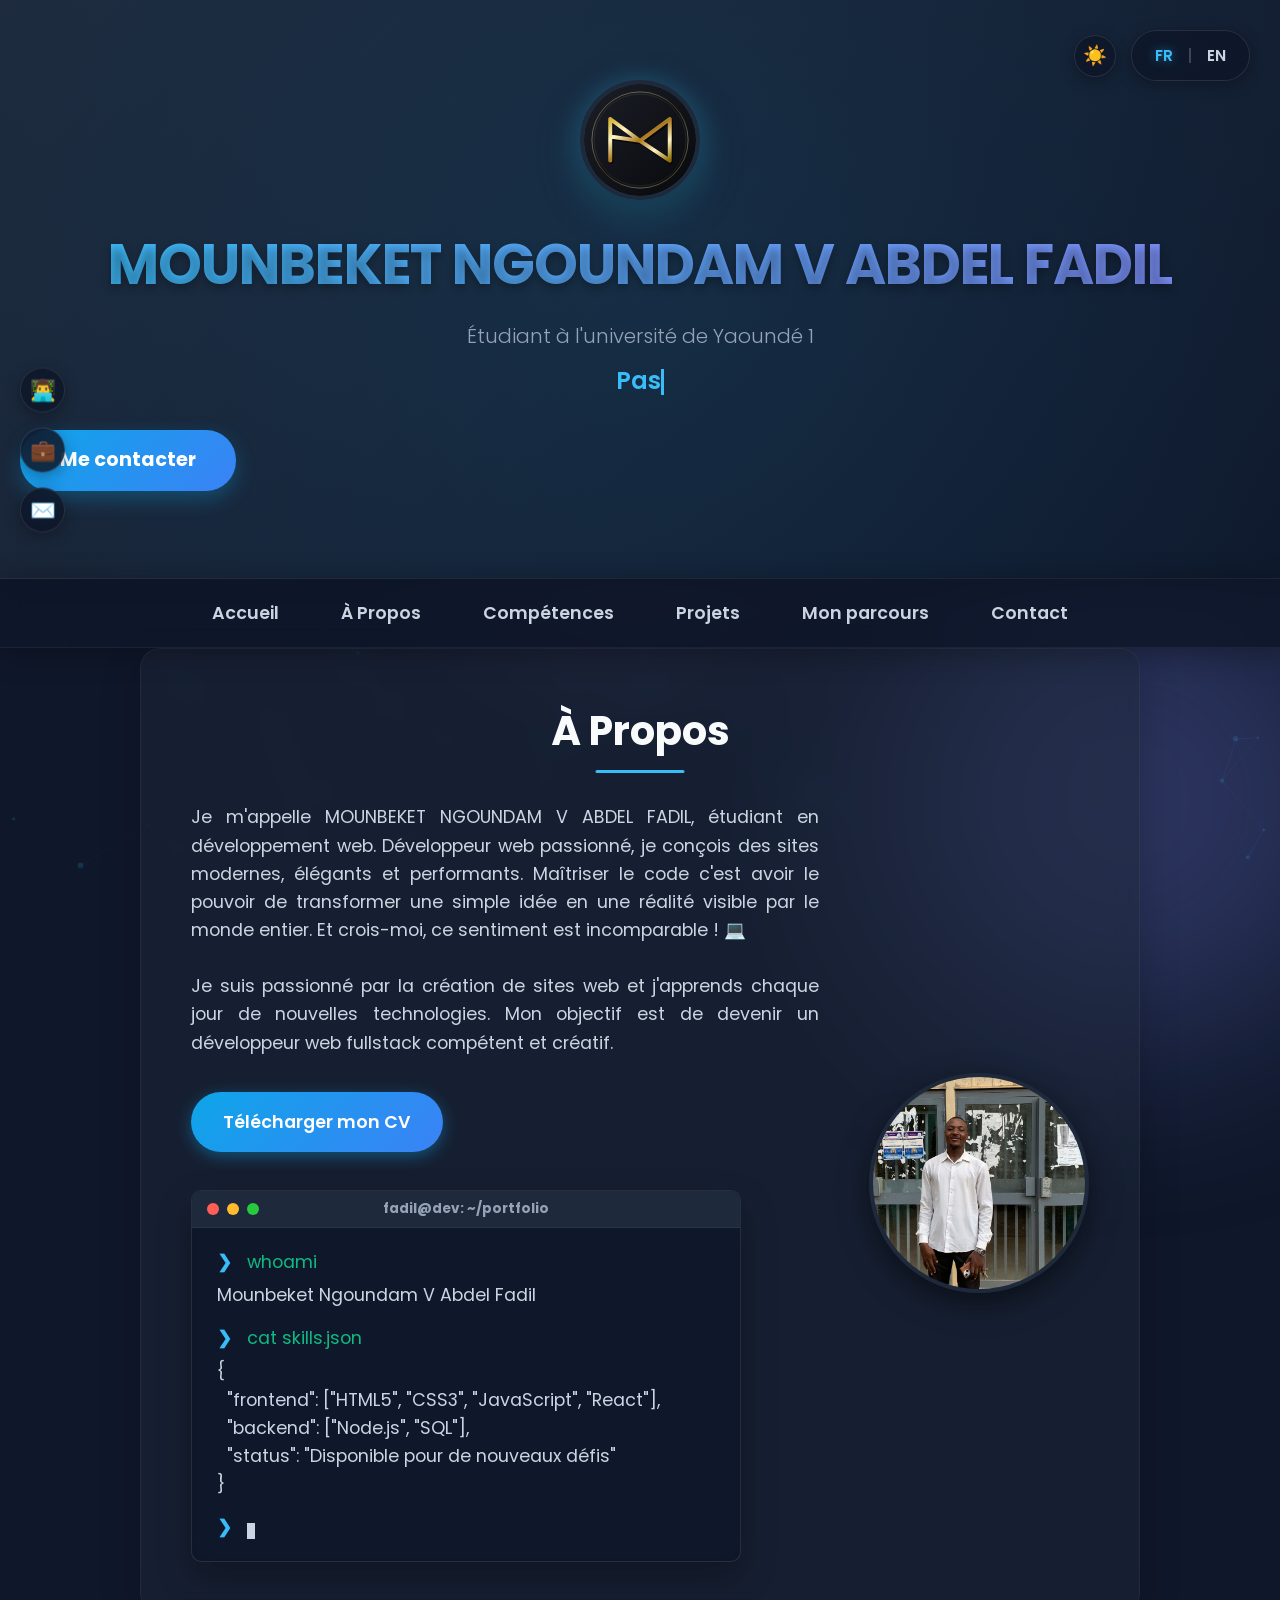
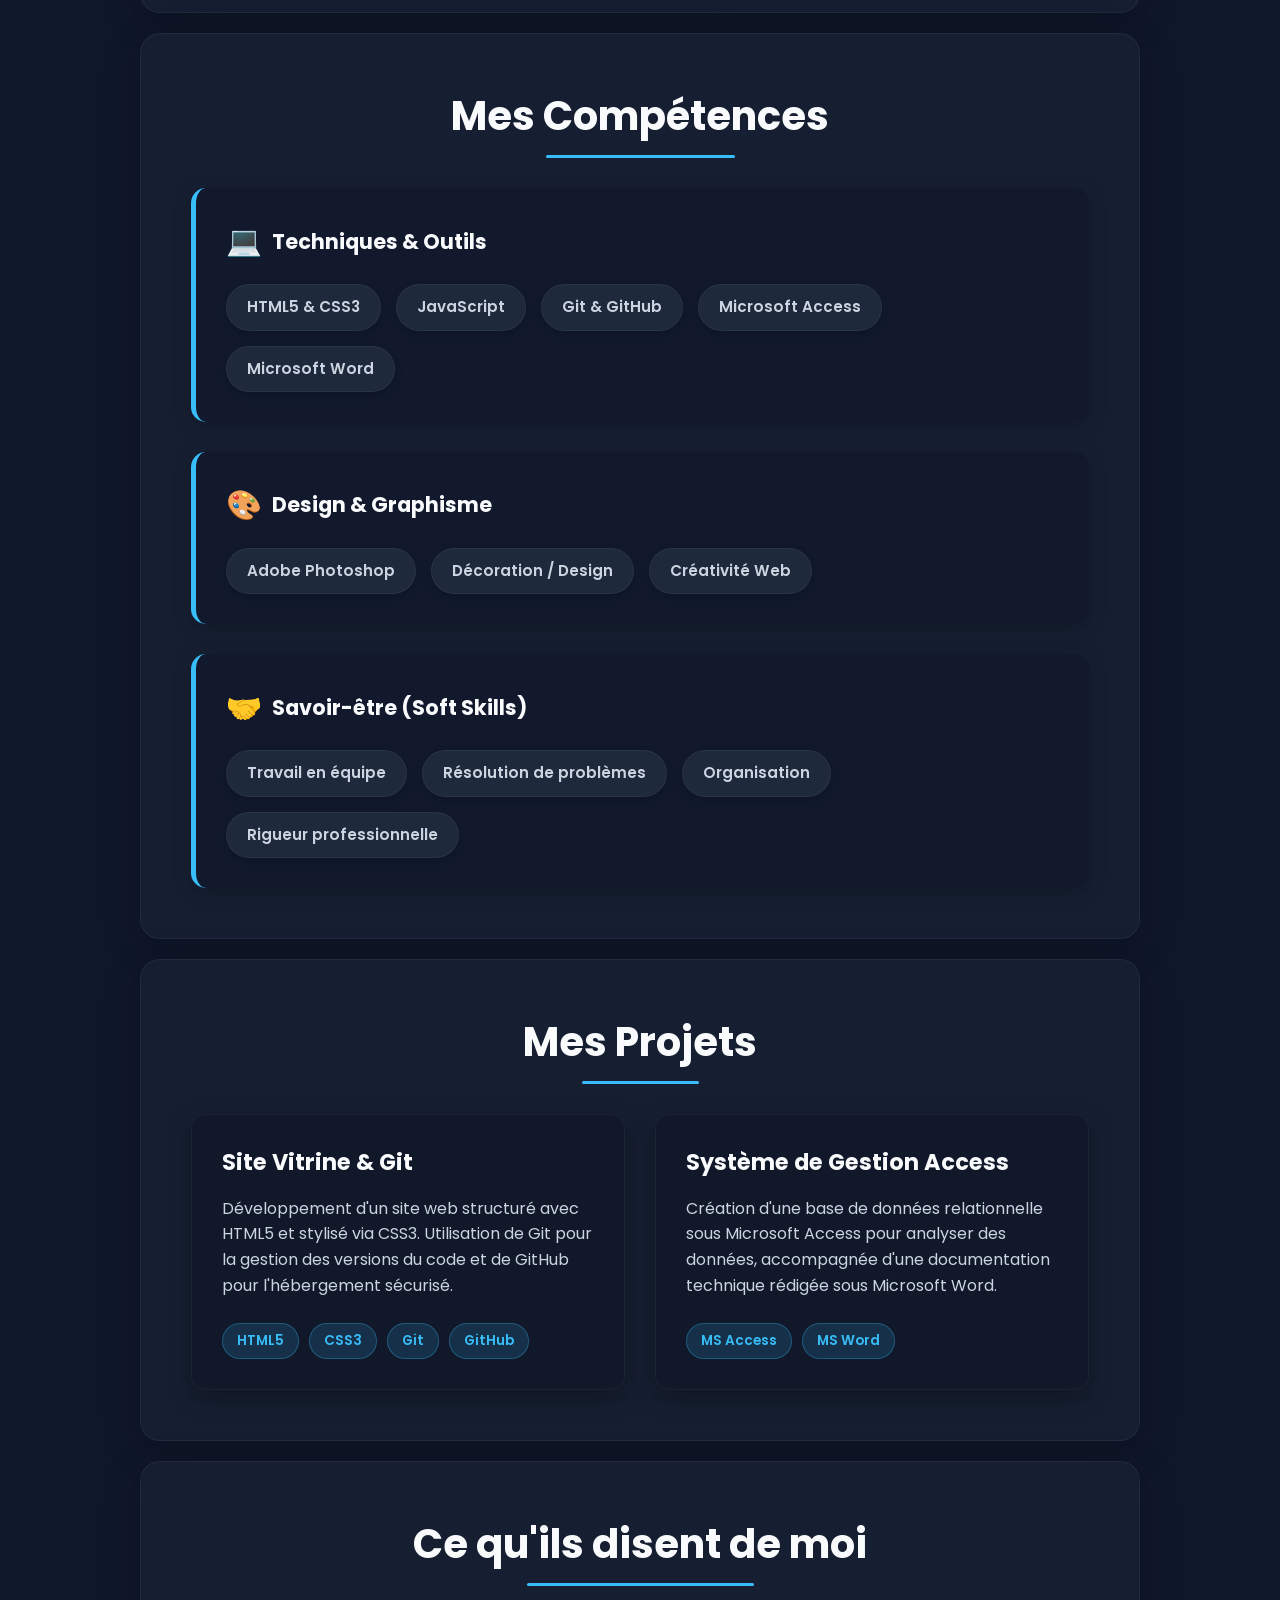
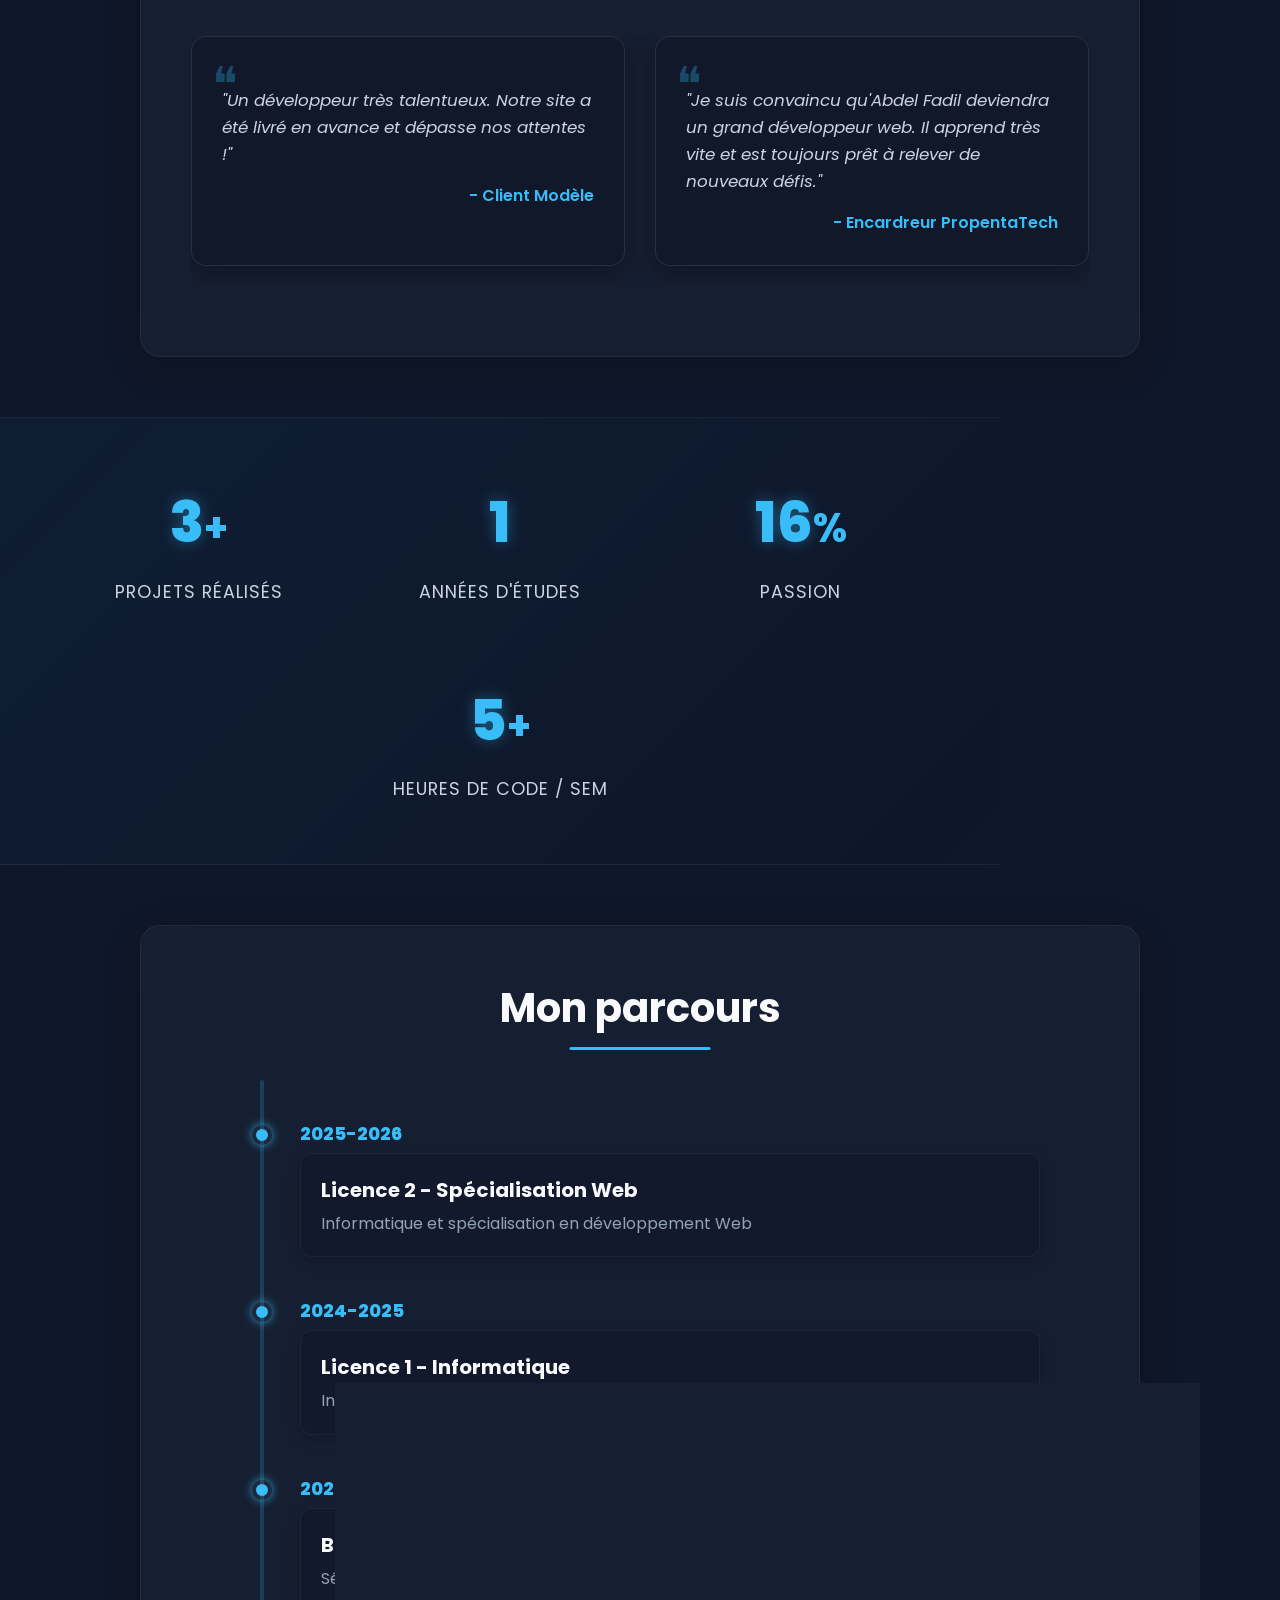
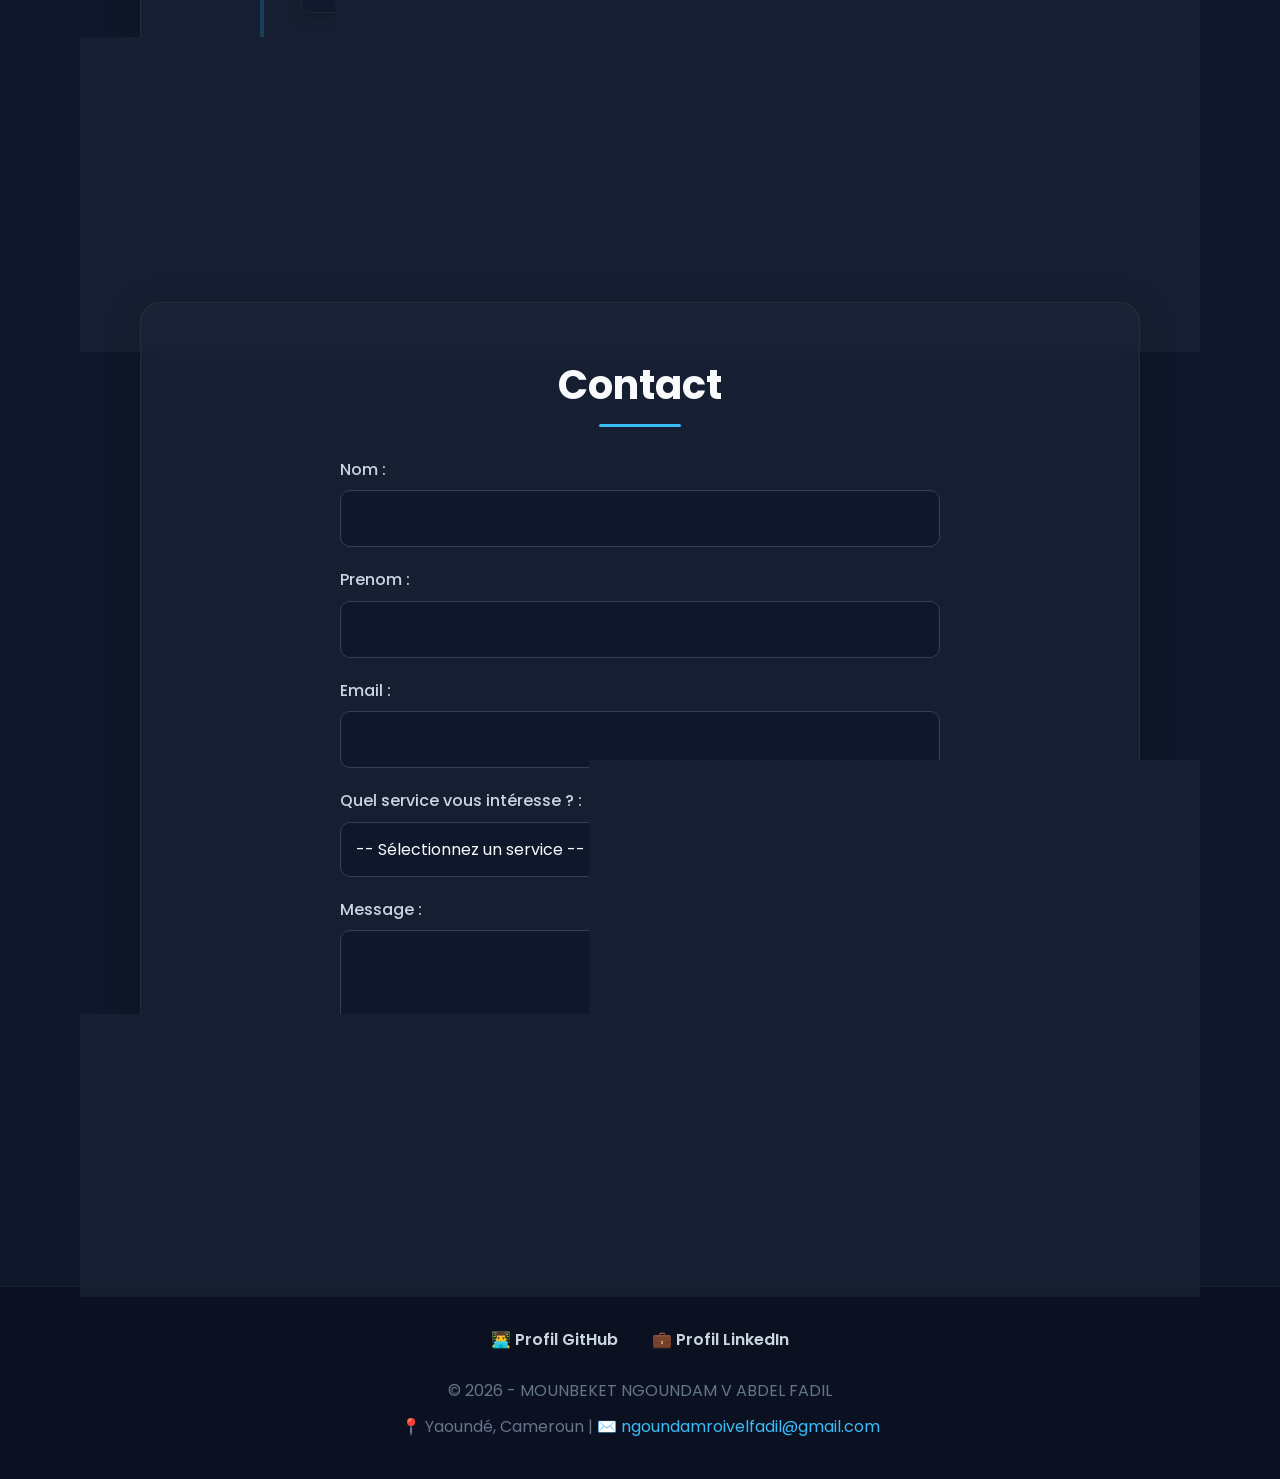
==== index.html @ 7d33d486 "mises en avant des competences git et github" ====
<!DOCTYPE html>
<html lang="fr">
    <head>
        <meta charset="UTF-8">
        <meta name="viewport" content="width=device-width, initial-scale=1.0">
        <title>Portfolio</title>
        <!-- Importation d'une police moderne (ajout) -->
        <link rel="preconnect" href="https://fonts.googleapis.com">
        <link rel="preconnect" href="https://fonts.gstatic.com" crossorigin>
        <link href="https://fonts.googleapis.com/css2?family=Poppins:wght@300;400;600;800&display=swap" rel="stylesheet">
        <link rel="icon" type="image/svg+xml" href="logo.svg">
        
        <link rel="stylesheet" href="./css/style.css">
    </head>
    <body>
        <!-- Préchargeur de site (Preloader) -->
        <div id="preloader">
            <div class="loader-content">
                <span class="bracket">{</span>
                <span class="loader-text">MOUNBEKET</span>
                <span class="bracket">}</span>
            </div>
            <div class="loader-progress">
                <div class="loader-bar" id="loader-bar"></div>
            </div>
            <div class="loader-count" id="loader-count">0%</div>
        </div>

        <!-- Effets d'arrière-plan ambiants -->
        <div class="ambient-circle ambient-circle-1"></div>
        <div class="ambient-circle ambient-circle-2"></div>
        <div class="ambient-circle ambient-circle-3"></div>

        <!-- Scroll Progress Bar -->
        <div id="scroll-progress"></div>

        <!-- Interactive Canvas Background -->
        <canvas id="particles-canvas"></canvas>

        <!-- Menu latéral fixe (Nouveauté) -->
        <div class="fixed-socials">
            <a href="#github" class="social-icon" title="GitHub">👨‍💻</a>
            <a href="#linkedin" class="social-icon" title="LinkedIn">💼</a>
            <a href="#contact" class="social-icon" title="Contact">✉️</a>
        </div>

        <!-- Entete de la page -->
        <header id="header-main">
            <!-- Top Actions (Thème + Langue) -->
            <div class="top-actions">
                <button id="theme-toggle" class="theme-btn" title="Activer le mode clair">☀️</button>
                <div class="lang-switcher">
                    <button id="lang-fr" class="active">FR</button>
                    <div class="divider"></div>
                    <button id="lang-en">EN</button>
                </div>
            </div>

            <img src="logo.svg" alt="Logo MOUNBEKET NGOUNDAM V ABDEL FADIL" class="main-logo fade-in">
            <h1>MOUNBEKET NGOUNDAM V ABDEL FADIL</h1>
            <p data-i18n="header-subtitle">Étudiant à l'université de Yaoundé 1</p>
            <p class="typewriter"><span id="typed-text"></span><span class="cursor"></span></p>
            <a href="#contact" class="btn-hero fade-in btn-hero-contact" style="animation-delay: 0.3s;" data-i18n="btn-contact">Me contacter</a>
        </header>

        <!--Menu de navigation-->
        <nav id="navbar">
            <ul class="navigation">
                <li><a href="#accueil" data-i18n="nav-home">Accueil</a></li> 
                <li><a href="#apropos" data-i18n="nav-about">À Propos</a></li>
                <li><a href="#competences" data-i18n="nav-skills">Compétences</a></li>
                <li><a href="#projets" data-i18n="nav-projects">Projets</a></li>
                <li><a href="#parcours" data-i18n="nav-journey">Mon parcours</a></li>
                <li><a href="#contact" data-i18n="nav-contact">Contact</a></li>
            </ul>   
        </nav>

        <main>
            <!--Section À Propos-->
            <section id="apropos" class="card-section fade-in">
                <h2 id="apropos-titre" data-i18n="about-title">À Propos</h2>
                <div class="content-wrapper">
                    <div class="text-content">
                        <p data-i18n="about-text"> Je m'appelle MOUNBEKET NGOUNDAM V ABDEL FADIL, étudiant en développement web. 
                             Développeur web passionné, je conçois des sites modernes, 
                            élégants et performants. Maîtriser le code c'est avoir le 
                            pouvoir de transformer une simple idée en une réalité visible 
                            par le monde entier. Et crois-moi, ce sentiment est 
                            incomparable ! 💻  <br><br>
                            Je suis passionné par la création de sites web et j'apprends chaque jour 
                            de nouvelles technologies. Mon objectif est de devenir un développeur 
                            web fullstack compétent et créatif.
                        </p>
                        <br>
                        <a href="CV_NGOUNDAM_V_ABDEL_FADIL.pdf" download class="btn-primary" data-i18n="btn-cv">Télécharger mon CV</a>
                        
                        <!-- NOUVEAU: Terminal Mockup -->
                        <div class="terminal-mockup fade-in">
                            <div class="terminal-bar">
                                <div class="mac-btn close"></div>
                                <div class="mac-btn minimize"></div>
                                <div class="mac-btn expand"></div>
                                <div class="terminal-title">fadil@dev: ~/portfolio</div>
                            </div>
                            <div class="terminal-content">
                                <p class="term-line"><span class="term-prompt">❯</span> <span class="term-cmd">whoami</span></p>
                                <p class="term-output" data-i18n="term-out-1">Mounbeket Ngoundam V Abdel Fadil</p>
                                <p class="term-line"><span class="term-prompt">❯</span> <span class="term-cmd">cat skills.json</span></p>
                                <p class="term-output" data-i18n="term-out-2">{<br>&nbsp;&nbsp;"frontend": ["HTML5", "CSS3", "JavaScript", "React"],<br>&nbsp;&nbsp;"backend": ["Node.js", "SQL"],<br>&nbsp;&nbsp;"status": "Disponible pour de nouveaux défis"<br>}</p>
                                <p class="term-line"><span class="term-prompt">❯</span> <span class="term-cursor"></span></p>
                            </div>
                        </div>

                    </div>
                    <img src="Screenshot_20260329-002633.png" alt="MOUNBEKET NGOUNDAM V ABDEL FADIL" class="profile-img">
                </div>
            </section>

            <!--Section Compétences-->
            <section id="competences" class="card-section fade-in">
                <h2 data-i18n="skills-title">Mes Compétences</h2>
                <div class="skills-wrapper">
                    <!-- Hard Skills -->
                    <div class="skill-category fade-in">
                        <h3 data-i18n="skills-tech"><span class="emoji">💻</span> Techniques & Outils</h3>
                        <div class="skills-list">
                            <span class="skill-chip">HTML5 & CSS3</span>
                            <span class="skill-chip">JavaScript</span>
                            <span class="skill-chip">Git & GitHub</span>
                            <span class="skill-chip">Microsoft Access</span>
                            <span class="skill-chip">Microsoft Word</span>
                        </div>
                    </div>
                    
                    <!-- Design & Creation -->
                    <div class="skill-category fade-in">
                        <h3 data-i18n="skills-design"><span class="emoji">🎨</span> Design & Graphisme</h3>
                        <div class="skills-list">
                            <span class="skill-chip">Adobe Photoshop</span>
                            <span class="skill-chip" data-i18n="skill-deco">Décoration / Design</span>
                            <span class="skill-chip" data-i18n="skill-crea">Créativité Web</span>
                        </div>
                    </div>

                    <!-- Soft Skills -->
                    <div class="skill-category fade-in">
                        <h3 data-i18n="skills-soft"><span class="emoji">🤝</span> Savoir-être (Soft Skills)</h3>
                        <div class="skills-list">
                            <span class="skill-chip" data-i18n="skill-team">Travail en équipe</span>
                            <span class="skill-chip" data-i18n="skill-problem">Résolution de problèmes</span>
                            <span class="skill-chip" data-i18n="skill-org">Organisation</span>
                            <span class="skill-chip" data-i18n="skill-rigor">Rigueur professionnelle</span>
                        </div>
                    </div>
                </div>
            </section>

            <!--Section Projets-->
            <section id="projets" class="card-section fade-in">
                <h2 data-i18n="projects-title">Mes Projets</h2>
                <div class="projects-grid">
                    <!-- Projet 1 -->
                    <div class="project-card fade-in">
                        <div class="project-content">
                            <h3 data-i18n="proj1-title">Site Vitrine & Git</h3>
                            <p data-i18n="proj1-desc">Développement d'un site web structuré avec HTML5 et stylisé via CSS3. Utilisation de Git pour la gestion des versions du code et de GitHub pour l'hébergement sécurisé.</p>
                            <div class="project-tags">
                                <span>HTML5</span>
                                <span>CSS3</span>
                                <span>Git</span>
                                <span>GitHub</span>
                            </div>
                        </div>
                    </div>
                    <!-- Projet 2 -->
                    <div class="project-card fade-in">
                        <div class="project-content">
                            <h3 data-i18n="proj2-title">Système de Gestion Access</h3>
                            <p data-i18n="proj2-desc">Création d'une base de données relationnelle sous Microsoft Access pour analyser des données, accompagnée d'une documentation technique rédigée sous Microsoft Word.</p>
                            <div class="project-tags">
                                <span>MS Access</span>
                                <span>MS Word</span>
                            </div>
                        </div>
                    </div>
                </div>
            </section>

            <!--Section Avis Clients-->
            <section id="avis" class="card-section fade-in">
                <h2 data-i18n="testimonials-title">Ce qu'ils disent de moi</h2>
                <div class="carousel-container">
                    <div class="carousel-track">
                        <div class="testimonial-card">
                            <span class="quote-icon">❝</span>
                            <p data-i18n="test-1-text">"Un développeur très talentueux. Notre site a été livré en avance et dépasse nos attentes !"</p>
                            <h4 data-i18n="test-1-author">- Client Modèle</h4>
                        </div>
                        <div class="testimonial-card">
                            <span class="quote-icon">❝</span>
                            <p data-i18n="test-2-text">"Je suis convaincu qu'Abdel Fadil deviendra un grand développeur web.
                       Il apprend très vite et est toujours prêt à relever de nouveaux défis."</p>
                            <h4 data-i18n="test-2-author">- Encardreur PropentaTech</h4>
                        </div>
                        <div class="testimonial-card">
                            <span class="quote-icon">❝</span>
                            <p data-i18n="test-3-text">"Excellent sens du design et une maîtrise technique impeccable. Je recommande fortement !"</p>
                            <h4 data-i18n="test-3-author">- Designer UI/UX</h4>
                        </div>
                    </div>
                </div>
            </section>

            <!-- Section Statistiques -->
            <section class="stats-section fade-in">
                <div class="stat-container">
                    <div class="stat-box">
                        <span class="stat-number" data-target="15">0</span><span class="stat-plus">+</span>
                        <p data-i18n="stat-projects">Projets Réalisés</p>
                    </div>
                    <div class="stat-box">
                        <span class="stat-number" data-target="2">0</span>
                        <p data-i18n="stat-years">Années d'Études</p>
                    </div>
                    <div class="stat-box">
                        <span class="stat-number" data-target="100">0</span><span class="stat-plus">%</span>
                        <p data-i18n="stat-passion">Passion</p>
                    </div>
                    <div class="stat-box">
                        <span class="stat-number" data-target="30">0</span><span class="stat-plus">+</span>
                        <p data-i18n="stat-hours">Heures de code / sem</p>
                    </div>
                </div>
            </section>

            <!--Section Parcours-->
            <section id="parcours" class="card-section fade-in">
                <h2 data-i18n="journey-title">Mon parcours</h2>
                <div class="timeline">
                    <div class="timeline-item fade-in">
                        <div class="timeline-dot"></div>
                        <div class="timeline-date">2025-2026</div>
                        <div class="timeline-content">
                            <h3 data-i18n="journey-l2">Licence 2 - Spécialisation Web</h3>
                            <p data-i18n="journey-l2-desc">Informatique et spécialisation en développement Web</p>
                        </div>
                    </div>
                    <div class="timeline-item fade-in">
                        <div class="timeline-dot"></div>
                        <div class="timeline-date">2024-2025</div>
                        <div class="timeline-content">
                            <h3 data-i18n="journey-l1">Licence 1 - Informatique</h3>
                            <p data-i18n="journey-l1-desc">Informatique et développement Web</p>
                        </div>
                    </div>
                    <div class="timeline-item fade-in">
                        <div class="timeline-dot"></div>
                        <div class="timeline-date">2023-2024</div>
                        <div class="timeline-content">
                            <h3 data-i18n="journey-bac">Baccalauréat</h3>
                            <p data-i18n="journey-bac-desc">Série D</p>
                        </div>
                    </div>
                    <div class="timeline-item fade-in">
                        <div class="timeline-dot"></div>
                        <div class="timeline-date">2022-2023</div>
                        <div class="timeline-content">
                            <h3 data-i18n="journey-prob">Probatoire</h3>
                            <p data-i18n="journey-prob-desc">Série D</p>
                        </div>
                    </div>
                </div>
            </section>

            <!--Section Contact-->
            <section id="contact" class="card-section fade-in">
                <h2 data-i18n="contact-title">Contact</h2>
                <form action="#" method="post" id="contact-form" class="styled-form">
                    <div class="form-group">
                        <label for="nom" data-i18n="lbl-nom">Nom :</label>
                        <input type="text" id="nom" name="nom" required>
                    </div>
                    <div class="form-group">
                        <label for="prenom" data-i18n="lbl-prenom">Prenom :</label>
                        <input type="text" id="prenom" name="prenom" required>
                    </div>
                    <div class="form-group">
                        <label for="email" data-i18n="lbl-email">Email :</label>
                        <input type="email" id="email" name="email" required>
                    </div>
                    <div class="form-group">
                        <label for="service" data-i18n="lbl-service">Quel service vous intéresse ? :</label>
                        <select id="service" name="service" required>
                            <option value="" data-i18n="opt-default">-- Sélectionnez un service --</option>
                            <option value="creation_site" data-i18n="opt-1">Création de site web</option>
                            <option value="refonte" data-i18n="opt-2">Refonte de site web</option>
                            <option value="maintenance" data-i18n="opt-3">Maintenance et hébergement</option>
                            <option value="autre" data-i18n="opt-4">Autre demande</option>
                        </select>
                    </div>
                    <div class="form-group">
                        <label for="message" data-i18n="lbl-msg">Message :</label>
                        <textarea id="message" name="message" rows="5" required></textarea>
                    </div>

                    <button type="submit" id="submit-btn" data-i18n="btn-send">Envoyer le message</button>
                </form>
            </section>
        </main>
    
        <!--Pied de la page ramené dans le body pour corriger le code-->
        <footer>
            <div class="social-links">
                <a href="#github" target="_blank" class="footer-link" data-i18n="ft-github">👨‍💻 Profil GitHub</a>
                <a href="#linkedin" target="_blank" class="footer-link" data-i18n="ft-linkedin">💼 Profil LinkedIn</a>
            </div>
            <p>&copy; 2026 - MOUNBEKET NGOUNDAM V ABDEL FADIL</p>
            <p class="footer-address">📍 Yaoundé, Cameroun | ✉️ <a href="mailto:ngoundamroivelfadil@gmail.com" class="footer-mail">ngoundamroivelfadil@gmail.com</a></p>
        </footer>

        <!-- Bouton de retour en haut (Circulaire Progressif) -->
        <div id="back-to-top-container" title="Retour en haut">
            <svg class="progress-circle svg-content" width="100%" height="100%" viewBox="-1 -1 102 102">
                <path d="M50,1 a49,49 0 0,1 0,98 a49,49 0 0,1 0,-98" />
            </svg>
            <span class="arrow">&#8679;</span>
        </div>

        <!-- Ajout du script javascript -->
        <script src="./js/script.js"></script>
    </body>
</html>
---- css/style.css ----
/* ================= Base & Resets ================= */
* {
  box-sizing: border-box;
  margin: 0;
  padding: 0;
  font-family: 'Poppins', sans-serif;
}

body {
  background: #0f172a; /* Modern dark background */
  color: #e2e8f0; /* Soft white/gray text */
  line-height: 1.6;
  overflow-x: hidden;
}

html {
  scroll-behavior: smooth;
}

/* ================= Header ================= */
header {
  background: linear-gradient(135deg, #1e293b 0%, #0f172a 100%);
  padding: 80px 20px;
  box-shadow: 0 4px 20px rgba(0,0,0,0.5);
  border-bottom: 1px solid rgba(255,255,255,0.05);
  position: relative;
  overflow: hidden;
}

/* Subtils effets d'arrière plan d'en-tête */
header::before {
  content: '';
  position: absolute;
  top: -50%;
  left: -50%;
  width: 200%;
  height: 200%;
  background: radial-gradient(circle, rgba(14,165,233,0.1) 0%, rgba(15,23,42,0) 60%);
  z-index: 0;
  pointer-events: none;
}

header h1, header p {
  position: relative;
  z-index: 1;
}

.main-logo {
  display: block;
  margin: 0 auto 20px auto;
  width: 120px;
  max-width: 100%;
  height: auto;
  position: relative;
  z-index: 1;
  filter: drop-shadow(0 4px 12px rgba(56, 189, 248, 0.5));
  transition: transform 0.4s ease;
}

.main-logo:hover {
  transform: scale(1.1) rotate(3deg);
}

header h1 {
  color: #f8fafc;
  text-align: center;
  font-size: 3.5rem;
  letter-spacing: -0.02em;
  text-shadow: 0 4px 10px rgba(0,0,0,0.3);
  margin-bottom: 10px;
  background: linear-gradient(to right, #38bdf8, #818cf8);
  -webkit-background-clip: text;
  background-clip: text;
  -webkit-text-fill-color: transparent;
}

header p {
  text-align: center;
  font-size: 1.25rem;
  font-weight: 300;
  color: #94a3b8;
}

/* ================= Navbar ================= */
nav {
  background-color: rgba(15, 23, 42, 0.85);
  backdrop-filter: blur(12px);
  -webkit-backdrop-filter: blur(12px);
  display: flex;
  align-items: center;
  justify-content: center;
  padding: 20px 0;
  position: sticky;
  top: 0;
  z-index: 1000;
  border-bottom: 1px solid rgba(255,255,255,0.05);
  box-shadow: 0 4px 30px rgba(0,0,0,0.3);
}

.navigation {
  display: flex;
  align-items: center;
  justify-content: center;
  flex-wrap: wrap;
  gap: 30px;
}

.navigation li {
  list-style: none;
  font-size: 1.1rem;
  font-weight: 600;
}

.navigation a {
  text-decoration: none;
  color: #cbd5e1;
  padding: 8px 16px;
  border-radius: 8px;
  transition: all 0.3s ease;
  position: relative;
}

.navigation a:hover {
  color: #38bdf8;
  background: rgba(56, 189, 248, 0.1);
}

/* ================= Sections (Glassmorphism Cards) ================= */
section {
  padding: 80px 5%;
  max-width: 1000px;
  margin: 0 auto;
}

section h2 {
  text-align: center;
  font-size: 2.5rem;
  margin-bottom: 40px;
  color: #f8fafc;
  position: relative;
  display: inline-block;
  left: 50%;
  transform: translateX(-50%);
}

section h2::after {
  content: '';
  position: absolute;
  width: 50%;
  height: 3px;
  background: #38bdf8;
  bottom: -10px;
  left: 25%;
  border-radius: 3px;
}

.card-section {
  background: rgba(30, 41, 59, 0.5);
  backdrop-filter: blur(12px);
  -webkit-backdrop-filter: blur(12px);
  border-radius: 20px;
  padding: 50px;
  margin-bottom: 20px;
  box-shadow: 0 10px 40px rgba(0, 0, 0, 0.2);
  border: 1px solid rgba(255, 255, 255, 0.05);
}

/* ================= A Propos ================= */
.content-wrapper {
  display: flex;
  align-items: center;
  gap: 50px;
}

.text-content {
  flex: 1;
}

.text-content p {
  font-size: 1.1rem;
  color: #cbd5e1;
  text-align: justify;
}

img {
  border-radius: 50%;
  width: 220px;
  height: 220px;
  object-fit: cover;
  box-shadow: 0 10px 30px rgba(0,0,0,0.5);
  border: 4px solid #1e293b;
  transition: transform 0.4s ease, box-shadow 0.4s ease;
}

img:hover {
  transform: scale(1.05) rotate(2deg);
  box-shadow: 0 15px 40px rgba(56, 189, 248, 0.3);
  border-color: #38bdf8;
}

/* ================= Typewriter ================= */
.typewriter {
  font-size: 1.5rem !important;
  color: #38bdf8 !important;
  font-weight: 600 !important;
  margin-top: 10px;
  min-height: 35px;
}
.cursor {
  display: inline-block;
  width: 3px;
  height: 1.1em;
  background-color: #38bdf8;
  vertical-align: middle;
  animation: blink 1s step-end infinite;
}
@keyframes blink {
  0%, 100% { opacity: 1; }
  50% { opacity: 0; }
}

/* ================= Compétences (Refonte) ================= */
.skills-wrapper {
  display: flex;
  flex-direction: column;
  gap: 30px;
}

.skill-category {
  background: rgba(15, 23, 42, 0.6);
  padding: 30px;
  border-radius: 15px;
  border-left: 5px solid #38bdf8;
  box-shadow: 0 4px 20px rgba(0, 0, 0, 0.2);
  transition: transform 0.3s ease;
}

.skill-category:hover {
  transform: translateX(10px);
  background: rgba(30, 41, 59, 0.8);
}

.skill-category h3 {
  color: #f8fafc;
  margin-bottom: 20px;
  font-size: 1.3rem;
  display: flex;
  align-items: center;
  gap: 10px;
}

.skill-category h3 .emoji {
  font-size: 1.8rem;
}

.skills-list {
  display: flex;
  flex-wrap: wrap;
  gap: 15px;
}

.skill-chip {
  background: #1e293b;
  color: #cbd5e1;
  padding: 10px 20px;
  border-radius: 30px;
  font-weight: 600;
  font-size: 0.95rem;
  box-shadow: 0 4px 10px rgba(0, 0, 0, 0.2);
  border: 1px solid rgba(255,255,255,0.05);
  transition: all 0.3s ease;
}

.skill-chip:hover {
  color: #ffffff;
  background: linear-gradient(135deg, #0ea5e9, #3b82f6);
  transform: translateY(-3px) scale(1.05);
  box-shadow: 0 8px 20px rgba(14, 165, 233, 0.4);
  border-color: transparent;
}

/* ================= Timeline (Parcours) ================= */
.timeline {
  position: relative;
  max-width: 800px;
  margin: 0 auto;
  padding: 20px 0;
}

.timeline::after {
  content: '';
  position: absolute;
  width: 4px;
  background: rgba(56, 189, 248, 0.2);
  top: 0;
  bottom: 0;
  left: 20px;
  border-radius: 2px;
}

.timeline-item {
  padding: 20px 0 20px 60px;
  position: relative;
}

.timeline-dot {
  position: absolute;
  width: 20px;
  height: 20px;
  background: #38bdf8;
  border: 4px solid #1e293b;
  border-radius: 50%;
  left: 12px;
  top: 25px;
  z-index: 1;
  box-shadow: 0 0 10px rgba(56, 189, 248, 0.8);
  transition: all 0.3s ease;
}

.timeline-item:hover .timeline-dot {
  background: #ffffff;
  transform: scale(1.3);
}

.timeline-date {
  font-weight: 800;
  color: #38bdf8;
  margin-bottom: 5px;
  font-size: 1.1rem;
}

.timeline-content {
  background: rgba(15, 23, 42, 0.6);
  padding: 20px;
  border-radius: 12px;
  border: 1px solid rgba(255, 255, 255, 0.05);
  box-shadow: 0 4px 15px rgba(0, 0, 0, 0.2);
  transition: transform 0.3s;
}

.timeline-content:hover {
  transform: translateX(5px);
  background: rgba(30, 41, 59, 1);
}

.timeline-content h3 {
  color: #f8fafc;
  margin-bottom: 5px;
  font-size: 1.25rem;
}

.timeline-content p {
  color: #94a3b8;
}

/* === Formulaire de Contact ===*/
.styled-form {
  display: flex;
  flex-direction: column;
  gap: 20px;
  max-width: 600px;
  margin: 0 auto;
}

.form-group {
  display: flex;
  flex-direction: column;
}

.styled-form label {
  font-weight: 500;
  margin-bottom: 8px;
  color: #cbd5e1;
}

.styled-form input, .styled-form textarea, .styled-form select {
  padding: 15px;
  background: #0f172a;
  border: 1px solid #334155;
  color: #f8fafc;
  border-radius: 10px;
  font-size: 1rem;
  outline: none;
  transition: all 0.3s;
  font-family: inherit;
}

.styled-form select {
  appearance: none;
  -webkit-appearance: none;
  background-image: url("data:image/svg+xml;charset=US-ASCII,%3Csvg%20xmlns%3D%22http%3A%2F%2Fwww.w3.org%2F2000%2Fsvg%22%20width%3D%22292.4%22%20height%3D%22292.4%22%3E%3Cpath%20fill%3D%22%23cbd5e1%22%20d%3D%22M287%2069.4a17.6%2017.6%200%200%200-13-5.4H18.4c-5%200-9.3%201.8-12.9%205.4A17.6%2017.6%200%200%200%200%2082.2c0%205%201.8%209.3%205.4%2012.9l128%20127.9c3.6%203.6%207.8%205.4%2012.8%205.4s9.2-1.8%2012.8-5.4L287%2095c3.5-3.5%205.4-7.8%205.4-12.8%200-5-1.9-9.2-5.5-12.8z%22%2F%3E%3C%2Fsvg%3E");
  background-repeat: no-repeat;
  background-position: right 15px center;
  background-size: 12px auto;
  padding-right: 40px;
}

.styled-form select option {
  background-color: #0f172a;
}

.styled-form input:focus, .styled-form textarea:focus, .styled-form select:focus {
  border-color: #38bdf8;
  box-shadow: 0 0 0 3px rgba(56, 189, 248, 0.2);
}

.btn-primary, button[type="submit"] {
  font-size: 1.1rem;
  margin-top: 10px;
  color: white;
  background: linear-gradient(135deg, #0ea5e9, #3b82f6);
  padding: 16px 32px;
  border: none;
  border-radius: 30px;
  cursor: pointer;
  font-weight: 600;
  box-shadow: 0 4px 15px rgba(14, 165, 233, 0.4);
  transition: all 0.3s;
  text-decoration: none;
  display: inline-block;
  text-align: center;
}

button[type="submit"] {
  align-self: center;
}

.btn-primary:hover, button[type="submit"]:hover {
  transform: translateY(-3px);
  box-shadow: 0 8px 25px rgba(14, 165, 233, 0.6);
  background: linear-gradient(135deg, #0284c7, #2563eb);
}

/* == Footer == */
footer {
  text-align: center;
  padding: 40px 20px;
  background-color: #0b1120;
  color: #64748b;
  margin-top: 60px;
  border-top: 1px solid rgba(255,255,255,0.05);
}

/*  Animations */
.fade-in {
  opacity: 0;
  transform: translateY(30px);
  transition: opacity 0.8s cubic-bezier(0.4, 0, 0.2, 1), transform 0.8s cubic-bezier(0.4, 0, 0.2, 1);
}

.fade-in.visible {
  opacity: 1;
  transform: translateY(0);
}

/* ================= Bouton Hero ================= */
.btn-hero {
  display: inline-block;
  margin-top: 30px;
  background: linear-gradient(135deg, #0ea5e9, #3b82f6);
  color: #ffffff;
  padding: 15px 40px;
  border-radius: 30px;
  text-decoration: none;
  font-weight: bold;
  font-size: 1.2rem;
  box-shadow: 0 8px 20px rgba(14, 165, 233, 0.3);
  transition: transform 0.3s ease, box-shadow 0.3s ease;
}

.btn-hero:hover {
  transform: translateY(-5px);
  box-shadow: 0 12px 30px rgba(14, 165, 233, 0.5);
  background: linear-gradient(135deg, #0284c7, #2563eb);
}

/* ================= Projets ================= */
.projects-grid {
  display: grid;
  grid-template-columns: repeat(auto-fit, minmax(280px, 1fr));
  gap: 30px;
}

.project-card {
  background: rgba(15, 23, 42, 0.8);
  border-radius: 15px;
  overflow: hidden;
  box-shadow: 0 8px 25px rgba(0,0,0,0.3);
  transition: transform 0.4s ease, box-shadow 0.4s ease;
  border: 1px solid rgba(255,255,255,0.05);
}

.project-card:hover {
  transform: translateY(-8px);
  box-shadow: 0 15px 35px rgba(56, 189, 248, 0.15);
  border-color: rgba(56, 189, 248, 0.3);
}

.project-content {
  padding: 30px;
}

.project-content h3 {
  color: #f8fafc;
  margin-bottom: 15px;
  font-size: 1.4rem;
}

.project-content p {
  color: #cbd5e1;
  font-size: 1rem;
  margin-bottom: 25px;
  line-height: 1.6;
}

.project-tags {
  display: flex;
  flex-wrap: wrap;
  gap: 10px;
}

.project-tags span {
  background: rgba(56, 189, 248, 0.15);
  color: #38bdf8;
  padding: 6px 14px;
  border-radius: 20px;
  font-size: 0.85rem;
  font-weight: 600;
  border: 1px solid rgba(56, 189, 248, 0.3);
}

/* ================= Bouton "Retour en haut" (Circulaire) ================= */
#back-to-top-container {
  position: fixed;
  right: 30px;
  bottom: 85px; /* Above toast */
  height: 50px;
  width: 50px;
  cursor: pointer;
  display: block;
  border-radius: 50px;
  box-shadow: inset 0 0 0 2px rgba(255,255,255,0.1);
  z-index: 1000;
  opacity: 0;
  visibility: hidden;
  transform: translateY(15px);
  transition: all 0.3s linear;
}

body.light-mode #back-to-top-container {
  box-shadow: inset 0 0 0 2px rgba(0,0,0,0.1);
}

#back-to-top-container.active {
  opacity: 1;
  visibility: visible;
  transform: translateY(0);
}

#back-to-top-container .progress-circle path {
  fill: none;
  box-sizing: border-box;
  stroke: #38bdf8;
  stroke-width: 4;
  transition: stroke-dashoffset 10ms linear;
}

#back-to-top-container .arrow {
  position: absolute;
  top: 50%;
  left: 50%;
  transform: translate(-50%, -50%);
  font-size: 1.2rem;
  color: #fff;
  transition: all 0.3s;
}

body.light-mode #back-to-top-container .arrow {
  color: #0284c7;
}

#back-to-top-container:hover .arrow {
  transform: translate(-50%, -60%);
  color: #38bdf8;
}

/* ================= Footer ================= */
footer .social-links a:hover {
  color: #38bdf8 !important;
  text-shadow: 0 0 10px rgba(56, 189, 248, 0.5);
}

/* ================= Statistiques ================= */
.stats-section {
  padding: 40px 5%;
  background: linear-gradient(135deg, rgba(14, 165, 233, 0.05) 0%, rgba(15, 23, 42, 0) 100%);
  border-top: 1px solid rgba(255,255,255,0.05);
  border-bottom: 1px solid rgba(255,255,255,0.05);
  margin: 60px 0;
}

.stat-container {
  display: flex;
  justify-content: space-around;
  flex-wrap: wrap;
  max-width: 1000px;
  margin: 0 auto;
  gap: 30px;
  text-align: center;
}

.stat-box {
  flex: 1;
  min-width: 200px;
  padding: 20px;
}

.stat-number {
  font-size: 3.5rem;
  font-weight: 800;
  color: #38bdf8;
  display: inline-block;
  margin-bottom: 10px;
  text-shadow: 0 0 15px rgba(56, 189, 248, 0.4);
}

.stat-box p {
  color: #cbd5e1;
  font-size: 1.1rem;
  text-transform: uppercase;
  letter-spacing: 1px;
}

/* == Résolution Mobile == */
@media screen and (max-width: 768px) {
  html, body {
    overflow-x: hidden;
    width: 100%;
  }
  header {
    padding: 40px 15px;
  }
  
  header h1 {
    font-size: 1.8rem;
    word-break: break-word;
  }

  .typewriter {
    font-size: 1.1rem !important;
  }

  .btn-hero {
    padding: 12px 25px;
    font-size: 1rem;
    margin-top: 15px;
  }

  section {
    padding: 40px 15px;
  }

  .card-section {
    padding: 25px 15px;
  }

  .content-wrapper {
    flex-direction: column;
    text-align: center;
    gap: 25px;
  }
  
  .text-content p {
    text-align: center;
  }

  img {
    width: 160px;
    height: 160px;
  }
  
  .navigation {
    gap: 8px;
    padding: 10px 5px;
  }
  
  .navigation a {
    padding: 6px 10px;
  }
  
  .navigation li {
    font-size: 0.9rem;
  }

  section h2 {
    font-size: 1.8rem;
  }
  
  /* Ajustement de la grille projets */
  .projects-grid {
    grid-template-columns: 1fr;
  }

  /* Ajustement compétences */
  .skill-category {
    padding: 20px 15px;
  }
  .skill-chip {
    padding: 8px 15px;
    font-size: 0.85rem;
  }

  /* Ajustement Timeline */
  .timeline::after {
    left: 15px;
  }
  .timeline-dot {
    left: 7px;
    width: 16px;
    height: 16px;
  }
  .timeline-item {
    padding: 10px 0 10px 45px;
  }

  /* Statistiques */
  .stat-box {
    min-width: 130px;
    padding: 10px;
  }
  .stat-number {
    font-size: 2.2rem;
  }

  .styled-form {
    gap: 15px;
  }

  footer .social-links a {
    display: block !important;
    margin: 10px 0 !important;
  }
}

/* ================= Language Switcher ================= */
.lang-switcher {
  position: absolute;
  top: 30px;
  right: 30px;
  display: flex;
  align-items: center;
  background: rgba(15, 23, 42, 0.85);
  backdrop-filter: blur(12px);
  padding: 8px 15px;
  border-radius: 30px;
  border: 1px solid rgba(255,255,255,0.1);
  box-shadow: 0 4px 15px rgba(0,0,0,0.3);
  z-index: 100;
}

.lang-switcher button {
  background: none;
  border: none;
  color: #cbd5e1;
  font-weight: 600;
  font-size: 0.95rem;
  cursor: pointer;
  padding: 5px 8px;
  transition: all 0.3s;
  font-family: 'Poppins', sans-serif;
}

.lang-switcher button:hover {
  color: #38bdf8;
}

.lang-switcher button.active {
  color: #38bdf8;
  text-shadow: 0 0 10px rgba(56, 189, 248, 0.5);
}

.lang-switcher .divider {
  width: 2px;
  height: 15px;
  background: rgba(255,255,255,0.2);
  margin: 0 8px;
}

@media screen and (max-width: 768px) {
  .lang-switcher {
    top: 15px;
    right: 15px;
    padding: 5px 12px;
  }
}

/* ================= Effets d'Arrière-Plan ================= */
.ambient-circle {
  position: fixed;
  border-radius: 50%;
  filter: blur(100px);
  z-index: -1;
  pointer-events: none;
  animation: float 20s infinite ease-in-out;
  opacity: 0.25;
}

.ambient-circle-1 {
  width: 400px;
  height: 400px;
  background: #38bdf8;
  top: -100px;
  left: -100px;
}

.ambient-circle-2 {
  width: 500px;
  height: 500px;
  background: #818cf8;
  bottom: -150px;
  right: -100px;
  animation-delay: -5s;
}

.ambient-circle-3 {
  width: 300px;
  height: 300px;
  background: #c084fc;
  top: 50%;
  left: 50%;
  transform: translate(-50%, -50%);
  animation-delay: -10s;
}

@keyframes float {
  0%, 100% { transform: translate(0, 0); }
  25% { transform: translate(50px, 50px); }
  50% { transform: translate(-30px, 80px); }
  75% { transform: translate(-80px, -30px); }
}

/* ================= Barre de progression au scroll ================= */
#scroll-progress {
  position: fixed;
  top: 0;
  left: 0;
  width: 0%;
  height: 4px;
  background: linear-gradient(to right, #38bdf8, #818cf8);
  z-index: 10000;
  box-shadow: 0 0 10px rgba(56, 189, 248, 0.5);
}

/* ================= Ripple Effect pour Boutons ================= */
.btn-primary, .btn-hero, button[type="submit"] {
  position: relative;
  overflow: hidden;
}

.ripple {
  position: absolute;
  background: rgba(255, 255, 255, 0.4);
  transform: translate(-50%, -50%);
  border-radius: 50%;
  pointer-events: none;
  width: 0;
  height: 0;
  animation: animate_ripple 0.8s linear;
}

@keyframes animate_ripple {
  0% {
    width: 0px;
    height: 0px;
    opacity: 0.5;
  }
  100% {
    width: 500px;
    height: 500px;
    opacity: 0;
  }
}

/* ================= Effet Spotlight (Glow) sur les cartes ================= */
.project-card, .skill-category {
  position: relative;
  overflow: hidden;
}

.project-card::before, .skill-category::before {
  content: "";
  position: absolute;
  top: var(--mouse-y, 0px);
  left: var(--mouse-x, 0px);
  transform: translate(-50%, -50%);
  width: 350px;
  height: 350px;
  background: radial-gradient(circle, rgba(56, 189, 248, 0.15) 0%, transparent 70%);
  opacity: 0;
  transition: opacity 0.4s;
  pointer-events: none;
  z-index: 0;
}

.project-card:hover::before, .skill-category:hover::before {
  opacity: 1;
}

.project-content, .skill-category h3, .skills-list {
  position: relative;
  z-index: 1;
}

/* ================= Notification Toast Customisée ================= */
#toast-container {
  position: fixed;
  bottom: 20px;
  right: 20px;
  display: flex;
  flex-direction: column;
  gap: 10px;
  z-index: 9999;
}

.toast {
  background: rgba(15, 23, 42, 0.95);
  backdrop-filter: blur(10px);
  border-left: 5px solid #38bdf8;
  color: #f8fafc;
  padding: 18px 25px;
  border-radius: 8px;
  font-weight: 500;
  box-shadow: 0 10px 30px rgba(0,0,0,0.5);
  transform: translateX(120%);
  opacity: 0;
  animation: slideInToast 0.5s cubic-bezier(0.175, 0.885, 0.32, 1.275) forwards, slideOutToast 0.4s 4s forwards;
}

@keyframes slideInToast {
  to { transform: translateX(0); opacity: 1; }
}

@keyframes slideOutToast {
  to { transform: translateX(120%); opacity: 0; }
}

/* ================= Nouvelles Fonctionnalités ================= */
.top-actions {
  position: absolute;
  top: 30px;
  right: 30px;
  display: flex;
  gap: 15px;
  z-index: 100;
  align-items: center;
}

@media screen and (max-width: 768px) {
  .top-actions {
    top: 15px;
    right: 15px;
  }
}

.theme-btn {
  background: rgba(15, 23, 42, 0.85);
  backdrop-filter: blur(12px);
  border: 1px solid rgba(255,255,255,0.1);
  box-shadow: 0 4px 15px rgba(0,0,0,0.3);
  color: #fff;
  border-radius: 50%;
  width: 42px;
  height: 42px;
  display: flex;
  align-items: center;
  justify-content: center;
  font-size: 1.2rem;
  cursor: pointer;
  transition: all 0.3s;
}

.theme-btn:hover {
  transform: scale(1.1);
  box-shadow: 0 4px 20px rgba(56, 189, 248, 0.4);
}

.fixed-socials {
  position: fixed;
  left: 20px;
  top: 50%;
  transform: translateY(-50%);
  display: flex;
  flex-direction: column;
  gap: 15px;
  z-index: 100;
}

.fixed-socials .social-icon {
  background: rgba(15, 23, 42, 0.85);
  backdrop-filter: blur(12px);
  border: 1px solid rgba(255,255,255,0.1);
  box-shadow: 0 4px 15px rgba(0,0,0,0.3);
  width: 45px;
  height: 45px;
  border-radius: 50%;
  display: flex;
  align-items: center;
  justify-content: center;
  font-size: 1.3rem;
  text-decoration: none;
  transition: all 0.3s;
}

.fixed-socials .social-icon:hover {
  background: #38bdf8;
  transform: translateX(5px);
}

@media screen and (max-width: 768px) {
  .fixed-socials {
    display: none;
  }
}

/* Override lang-switcher since it is now flex child */
.lang-switcher {
  position: relative !important;
  top: auto !important;
  right: auto !important;
}

/* ================= Mode Clair (Light Mode) ================= */
body.light-mode {
  background: #f8fafc;
  color: #1e293b;
}

body.light-mode header {
  background: linear-gradient(135deg, #e0f2fe 0%, #f8fafc 100%);
  border-bottom: 1px solid rgba(0,0,0,0.05);
}

body.light-mode header h1 {
  background: linear-gradient(to right, #0284c7, #4f46e5);
  -webkit-background-clip: text;
  background-clip: text;
  -webkit-text-fill-color: transparent;
}

body.light-mode header p {
  color: #475569;
}

body.light-mode nav {
  background-color: rgba(255, 255, 255, 0.85);
  border-bottom: 1px solid rgba(0,0,0,0.05);
}

body.light-mode .navigation a {
  color: #475569;
}

body.light-mode .card-section {
  background: rgba(255, 255, 255, 0.7);
  box-shadow: 0 10px 40px rgba(0, 0, 0, 0.05);
  border: 1px solid rgba(0, 0, 0, 0.05);
}

body.light-mode section h2 {
  color: #1e293b;
}

body.light-mode .text-content p {
  color: #334155;
}

body.light-mode .skill-category {
  background: rgba(255, 255, 255, 0.9);
  box-shadow: 0 4px 20px rgba(0, 0, 0, 0.05);
}

body.light-mode .skill-category h3 {
  color: #1e293b;
}

body.light-mode .skill-chip {
  background: #f1f5f9;
  color: #334155;
  border: 1px solid rgba(0,0,0,0.05);
}

body.light-mode .project-card {
  background: rgba(255, 255, 255, 0.9);
  box-shadow: 0 8px 25px rgba(0,0,0,0.05);
  border: 1px solid rgba(0,0,0,0.05);
}

body.light-mode .project-content h3 {
  color: #1e293b;
}

body.light-mode .project-content p {
  color: #475569;
}

body.light-mode .timeline-content {
  background: rgba(255, 255, 255, 0.9);
  border: 1px solid rgba(0,0,0,0.05);
}

body.light-mode .timeline-content h3 {
  color: #1e293b;
}

body.light-mode .timeline-content p {
  color: #475569;
}

body.light-mode .styled-form input, 
body.light-mode .styled-form textarea, 
body.light-mode .styled-form select {
  background: #f8fafc;
  border: 1px solid #cbd5e1;
  color: #1e293b;
}

body.light-mode .styled-form label {
  color: #334155;
}

body.light-mode footer {
  background-color: #f1f5f9;
  color: #475569;
  border-top: 1px solid rgba(0,0,0,0.05);
}

body.light-mode footer a {
  color: #475569 !important;
}

body.light-mode .stat-box p {
  color: #475569;
}

body.light-mode .theme-btn,
body.light-mode .lang-switcher,
body.light-mode .fixed-socials .social-icon {
  background: rgba(255, 255, 255, 0.85);
  border: 1px solid rgba(0,0,0,0.1);
}

body.light-mode .lang-switcher button {
  color: #475569;
}

body.light-mode .lang-switcher button:hover,
body.light-mode .lang-switcher button.active {
  color: #0284c7;
}

body.light-mode .ambient-circle {
  opacity: 0.1;
}

body.light-mode .toast {
  background: rgba(255, 255, 255, 0.95);
  color: #1e293b;
}

/* ================= Custom Scrollbar ================= */
::-webkit-scrollbar {
  width: 12px;
  height: 12px;
}
::-webkit-scrollbar-track {
  background: #0f172a;
}
::-webkit-scrollbar-thumb {
  background: rgba(56, 189, 248, 0.5);
  border-radius: 6px;
  border: 3px solid #0f172a;
}
::-webkit-scrollbar-thumb:hover {
  background: rgba(56, 189, 248, 0.8);
}
body.light-mode::-webkit-scrollbar-track {
  background: #f8fafc;
}
body.light-mode::-webkit-scrollbar-thumb {
  background: rgba(14, 165, 233, 0.5);
  border: 3px solid #f8fafc;
}

/* ================= Carousel Avis Clients ================= */
.carousel-container {
  width: 100%;
  overflow: hidden;
  position: relative;
  padding: 20px 0;
}

.carousel-track {
  display: flex;
  gap: 30px;
  overflow-x: auto;
  scroll-snap-type: x mandatory;
  scroll-behavior: smooth;
  padding-bottom: 20px;
}

.carousel-track::-webkit-scrollbar {
  height: 8px;
}
.carousel-track::-webkit-scrollbar-track {
  background: rgba(255,255,255,0.05);
  border-radius: 4px;
}
.carousel-track::-webkit-scrollbar-thumb {
  background: #38bdf8;
  border-radius: 4px;
}

.testimonial-card {
  min-width: 320px;
  flex: 0 0 calc(50% - 15px);
  background: rgba(15, 23, 42, 0.8);
  border: 1px solid rgba(255,255,255,0.1);
  padding: 30px;
  border-radius: 15px;
  scroll-snap-align: center;
  box-shadow: 0 8px 25px rgba(0,0,0,0.3);
  position: relative;
  transition: transform 0.3s;
}

.testimonial-card:hover {
  transform: translateY(-5px);
}

.quote-icon {
  font-size: 3rem;
  color: rgba(56, 189, 248, 0.3);
  position: absolute;
  top: 10px;
  left: 20px;
  font-family: serif;
}

.testimonial-card p {
  color: #cbd5e1;
  font-style: italic;
  margin-top: 20px;
  margin-bottom: 15px;
  font-size: 1.05rem;
  position: relative;
  z-index: 1;
}

.testimonial-card h4 {
  color: #38bdf8;
  font-weight: 600;
  text-align: right;
}

@media screen and (max-width: 768px) {
  .testimonial-card {
    flex: 0 0 100%;
  }
}

body.light-mode .testimonial-card {
  background: rgba(255, 255, 255, 0.9);
  border: 1px solid rgba(0,0,0,0.05);
}
body.light-mode .testimonial-card p {
  color: #475569;
}
body.light-mode .testimonial-card h4 {
  color: #0284c7;
}
body.light-mode .carousel-track::-webkit-scrollbar-track {
  background: rgba(0,0,0,0.05);
}

/* ================= Terminal Mockup ================= */
.terminal-mockup {
  background: rgba(15, 23, 42, 0.85);
  backdrop-filter: blur(10px);
  border-radius: 10px;
  border: 1px solid rgba(255, 255, 255, 0.1);
  box-shadow: 0 15px 35px rgba(0,0,0,0.3);
  width: 100%;
  max-width: 550px;
  overflow: hidden;
  margin-top: 30px;
  font-family: 'Courier New', Courier, monospace;
}

body.light-mode .terminal-mockup {
  background: rgba(241, 245, 249, 0.95);
  border: 1px solid rgba(0, 0, 0, 0.1);
  box-shadow: 0 15px 35px rgba(0,0,0,0.1);
}

.terminal-bar {
  background: rgba(30, 41, 59, 1);
  padding: 12px 15px;
  display: flex;
  align-items: center;
  gap: 8px;
  position: relative;
  border-bottom: 1px solid rgba(255,255,255,0.05);
}

body.light-mode .terminal-bar {
  background: rgba(226, 232, 240, 1);
  border-bottom: 1px solid rgba(0,0,0,0.05);
}

.mac-btn {
  width: 12px;
  height: 12px;
  border-radius: 50%;
}
.mac-btn.close { background: #ff5f56; }
.mac-btn.minimize { background: #ffbd2e; }
.mac-btn.expand { background: #27c93f; }

.terminal-title {
  position: absolute;
  left: 50%;
  transform: translateX(-50%);
  color: #94a3b8;
  font-size: 0.85rem;
  font-weight: bold;
}

body.light-mode .terminal-title {
  color: #64748b;
}

.terminal-content {
  padding: 20px 25px;
  color: #e2e8f0;
  font-size: 0.95rem;
  line-height: 1.6;
}

body.light-mode .terminal-content {
  color: #334155;
}

.term-prompt {
  color: #38bdf8;
  font-weight: bold;
  margin-right: 10px;
}

body.light-mode .term-prompt {
  color: #0284c7;
}

.term-cmd {
  color: #10b981;
}

body.light-mode .term-cmd {
  color: #059669;
}

.term-output {
  color: #cbd5e1;
  margin-bottom: 15px;
  margin-top: 5px;
}

body.light-mode .term-output {
  color: #475569;
}

.term-cursor {
  display: inline-block;
  width: 8px;
  height: 16px;
  background: #cbd5e1;
  animation: blink 1s infinite;
  vertical-align: text-bottom;
}

body.light-mode .term-cursor {
  background: #475569;
}

@keyframes blink {
  0%, 100% { opacity: 1; }
  50% { opacity: 0; }
}

/* ================= Refactored Inline Styles ================= */

#particles-canvas {
  position: fixed;
  top: 0;
  left: 0;
  width: 100%;
  height: 100%;
  z-index: -2;
  pointer-events: none;
  opacity: 0.8;
}

.stat-plus {
  color: #38bdf8;
  font-size: 2.5rem;
  font-weight: bold;
}
body.light-mode .stat-plus {
  color: #0284c7;
}

.social-links {
  margin-bottom: 25px;
}

.footer-link {
  color: #cbd5e1;
  text-decoration: none;
  margin: 0 15px;
  font-weight: 600;
  transition: color 0.3s;
  display: inline-block;
}
.footer-link:hover {
  color: #38bdf8;
}
body.light-mode .footer-link {
  color: #475569;
}
body.light-mode .footer-link:hover {
  color: #0284c7;
}

.footer-address {
  margin-top: 10px;
}

.footer-mail {
  color: #38bdf8;
  text-decoration: none;
}
.footer-mail:hover {
  text-decoration: underline;
}
body.light-mode .footer-mail {
  color: #0284c7;
}

.btn-hero-contact {
  color: white !important;
}

/* ================= Preloader / Splash Screen ================= */
#preloader {
  position: fixed;
  top: 0;
  left: 0;
  width: 100%;
  height: 100%;
  background: #0f172a;
  z-index: 999999;
  display: flex;
  flex-direction: column;
  align-items: center;
  justify-content: center;
  transition: opacity 0.6s ease, visibility 0.6s ease;
}

body.light-mode #preloader {
  background: #f8fafc;
}

.loader-content {
  font-size: 2.5rem;
  font-weight: bold;
  font-family: 'Courier New', Courier, monospace;
  color: #e2e8f0;
  display: flex;
  align-items: center;
  gap: 10px;
  margin-bottom: 20px;
}

body.light-mode .loader-content {
  color: #1e293b;
}

.loader-content .bracket {
  color: #38bdf8;
  font-size: 3.5rem;
  font-weight: 300;
}

body.light-mode .loader-content .bracket {
  color: #0284c7;
}

.loader-text {
  letter-spacing: 5px;
}

.loader-progress {
  width: 250px;
  height: 4px;
  background: rgba(255, 255, 255, 0.1);
  border-radius: 4px;
  overflow: hidden;
  position: relative;
  box-shadow: inset 0 1px 3px rgba(0,0,0,0.2);
}

body.light-mode .loader-progress {
  background: rgba(0, 0, 0, 0.1);
}

.loader-bar {
  position: absolute;
  top: 0;
  left: 0;
  height: 100%;
  width: 0%;
  background: linear-gradient(90deg, #38bdf8, #818cf8);
  border-radius: 4px;
  transition: width 0.1s ease;
  box-shadow: 0 0 10px rgba(56, 189, 248, 0.5);
}

.loader-count {
  margin-top: 15px;
  color: #94a3b8;
  font-family: 'Courier New', Courier, monospace;
  font-size: 0.95rem;
  font-weight: 600;
}

body.light-mode .loader-count {
  color: #64748b;
}

body.loading {
  overflow: hidden;
}
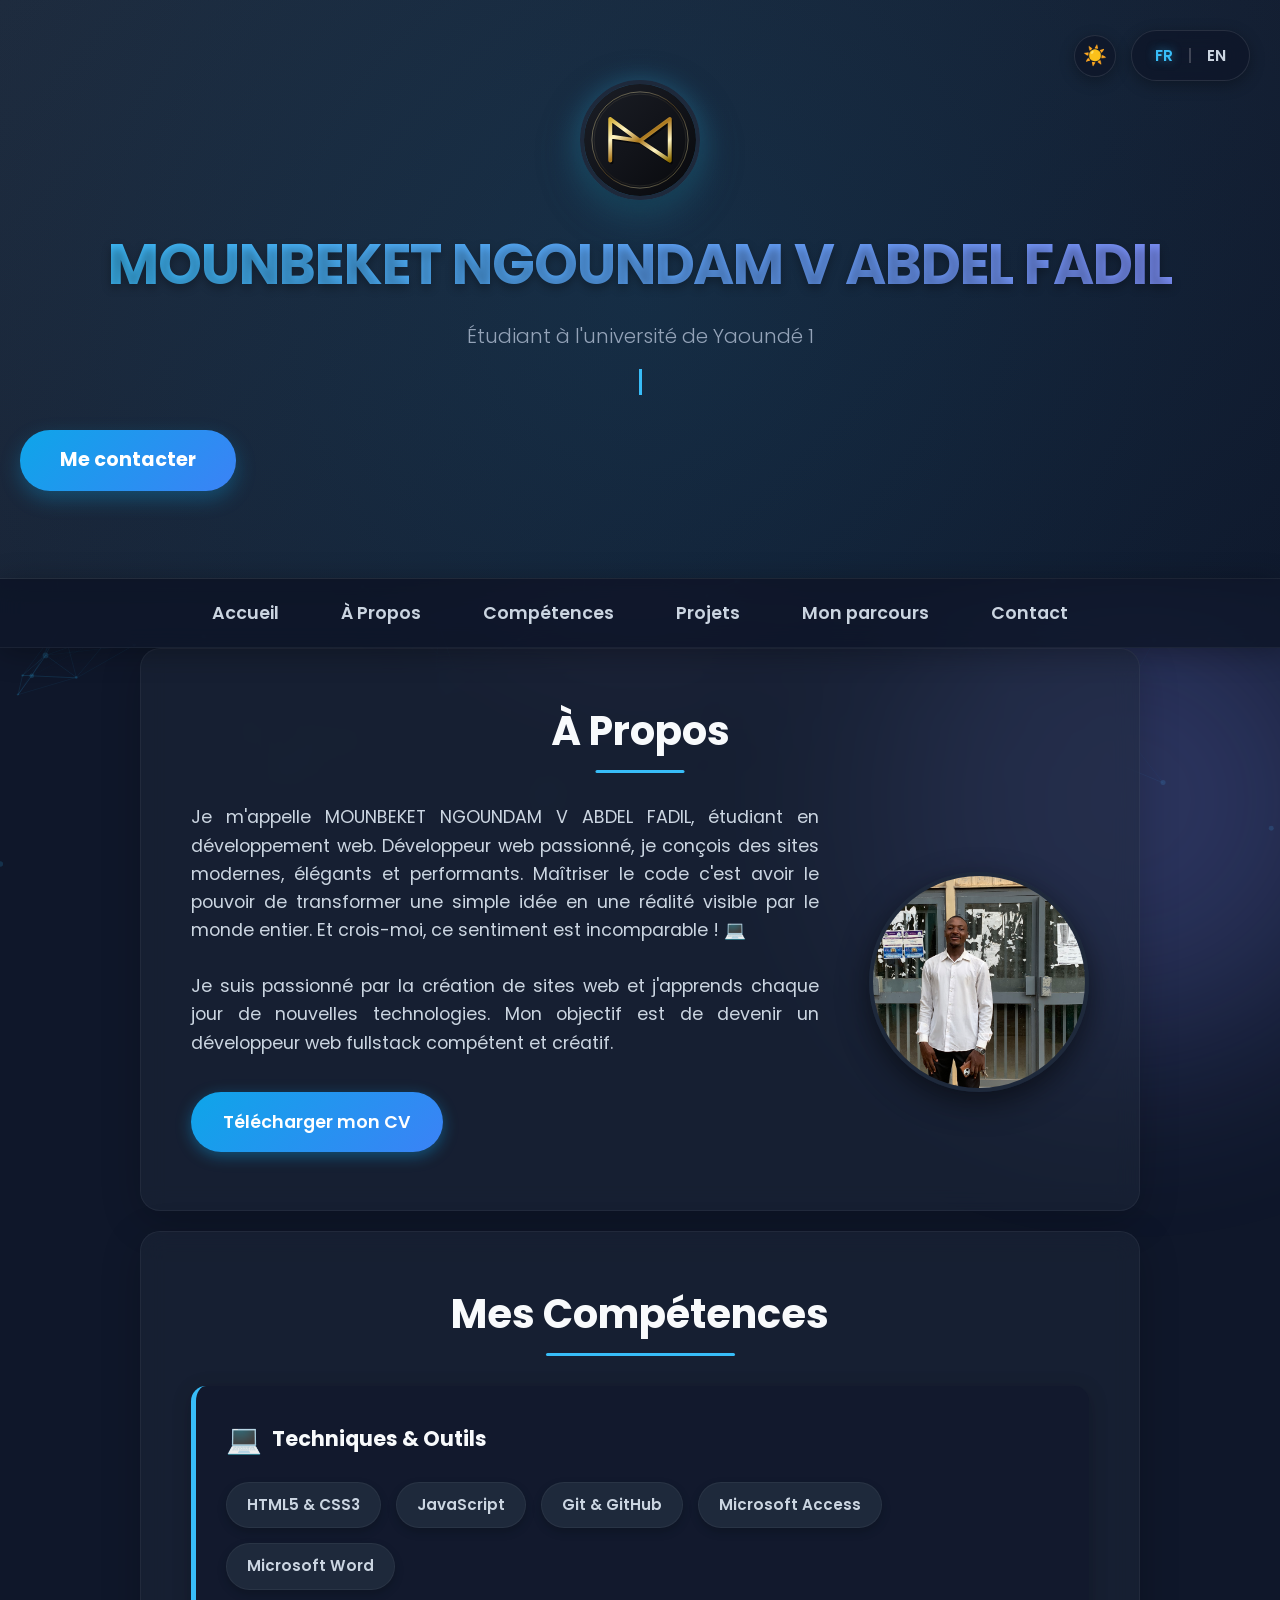
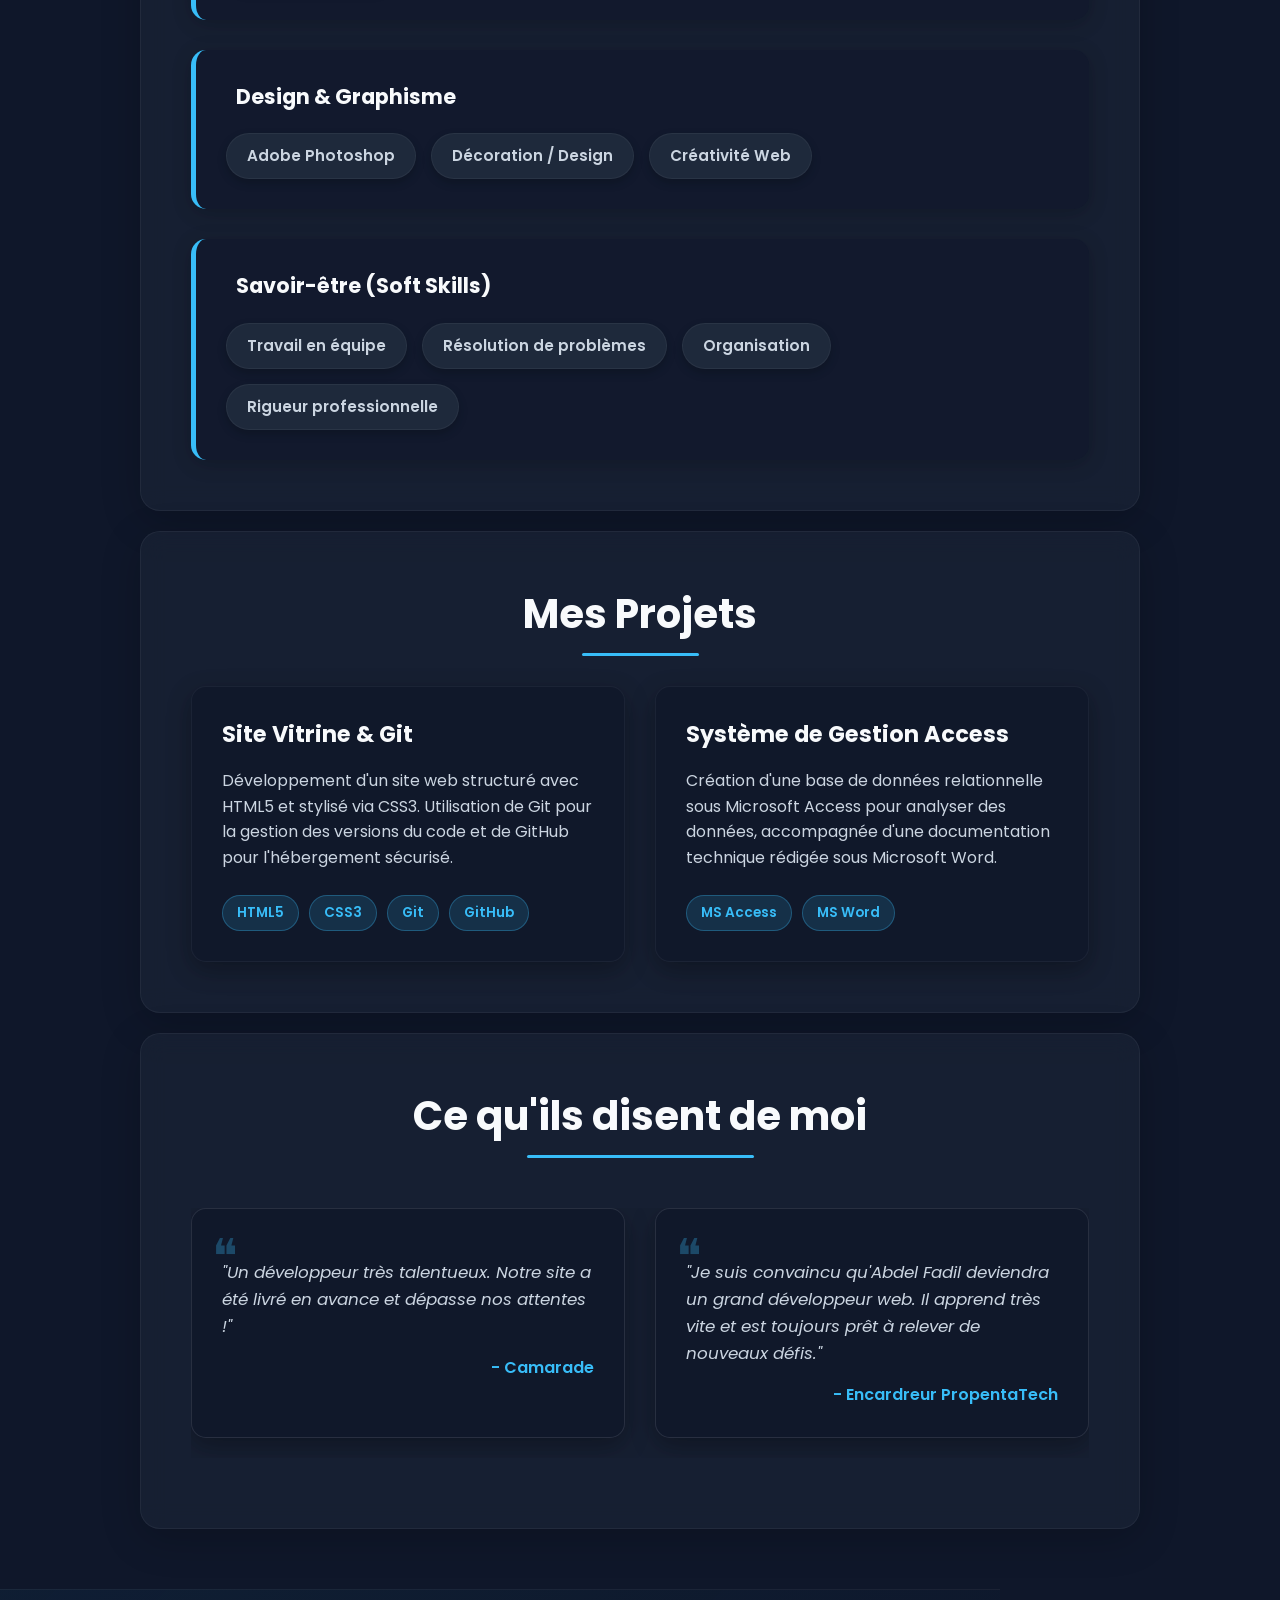
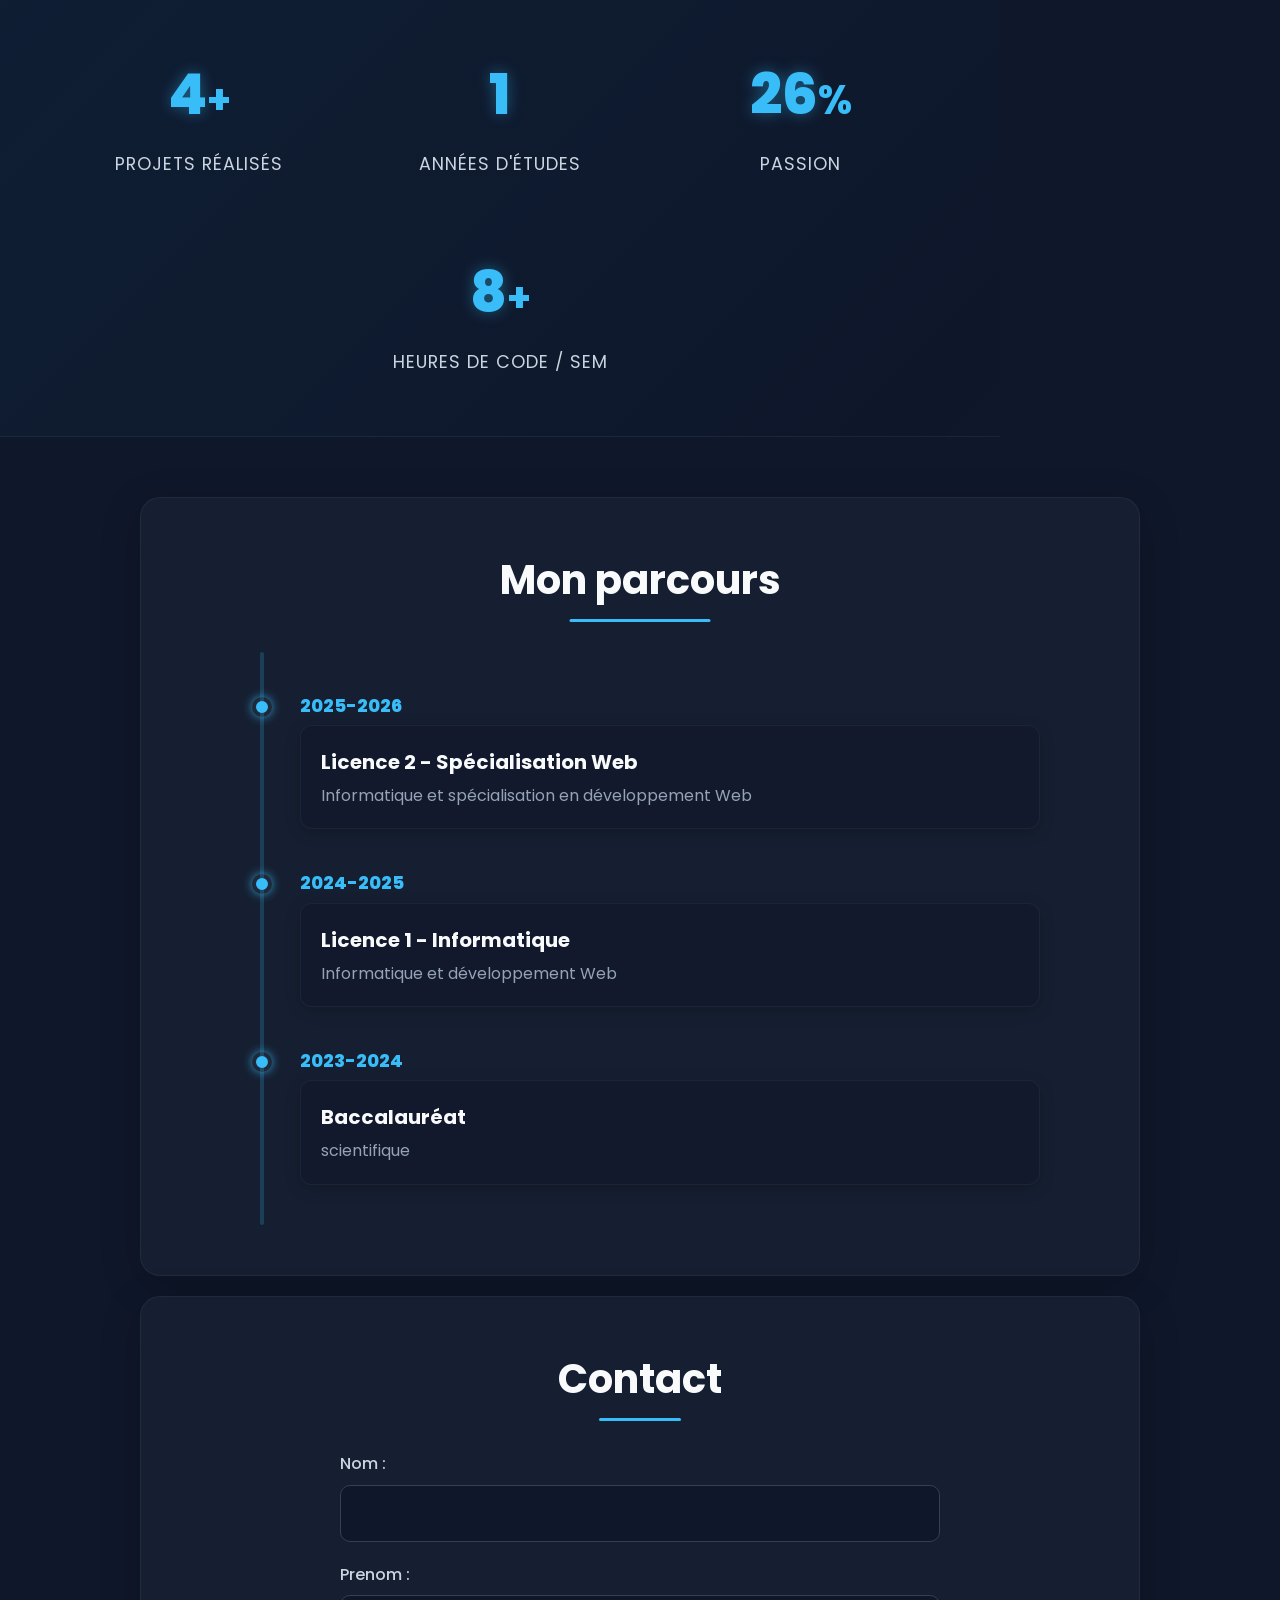
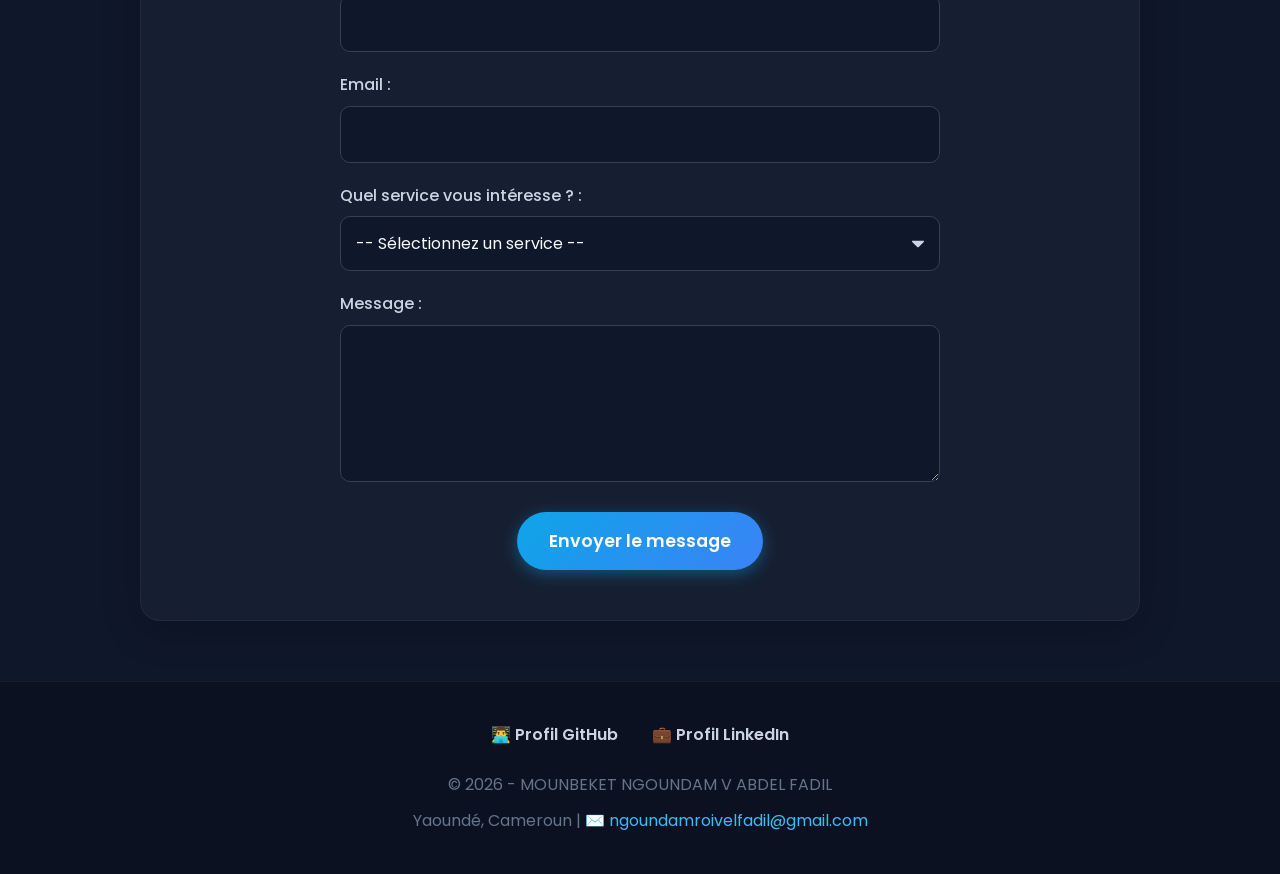
==== commit eeacc50c: "Mise a jour" ====
--- a/index.html
+++ b/index.html
@@ -37,12 +37,7 @@
         <!-- Interactive Canvas Background -->
         <canvas id="particles-canvas"></canvas>
 
-        <!-- Menu latéral fixe (Nouveauté) -->
-        <div class="fixed-socials">
-            <a href="#github" class="social-icon" title="GitHub">👨‍💻</a>
-            <a href="#linkedin" class="social-icon" title="LinkedIn">💼</a>
-            <a href="#contact" class="social-icon" title="Contact">✉️</a>
-        </div>
+       
 
         <!-- Entete de la page -->
         <header id="header-main">
@@ -94,23 +89,6 @@
                         <br>
                         <a href="CV_NGOUNDAM_V_ABDEL_FADIL.pdf" download class="btn-primary" data-i18n="btn-cv">Télécharger mon CV</a>
                         
-                        <!-- NOUVEAU: Terminal Mockup -->
-                        <div class="terminal-mockup fade-in">
-                            <div class="terminal-bar">
-                                <div class="mac-btn close"></div>
-                                <div class="mac-btn minimize"></div>
-                                <div class="mac-btn expand"></div>
-                                <div class="terminal-title">fadil@dev: ~/portfolio</div>
-                            </div>
-                            <div class="terminal-content">
-                                <p class="term-line"><span class="term-prompt">❯</span> <span class="term-cmd">whoami</span></p>
-                                <p class="term-output" data-i18n="term-out-1">Mounbeket Ngoundam V Abdel Fadil</p>
-                                <p class="term-line"><span class="term-prompt">❯</span> <span class="term-cmd">cat skills.json</span></p>
-                                <p class="term-output" data-i18n="term-out-2">{<br>&nbsp;&nbsp;"frontend": ["HTML5", "CSS3", "JavaScript", "React"],<br>&nbsp;&nbsp;"backend": ["Node.js", "SQL"],<br>&nbsp;&nbsp;"status": "Disponible pour de nouveaux défis"<br>}</p>
-                                <p class="term-line"><span class="term-prompt">❯</span> <span class="term-cursor"></span></p>
-                            </div>
-                        </div>
-
                     </div>
                     <img src="Screenshot_20260329-002633.png" alt="MOUNBEKET NGOUNDAM V ABDEL FADIL" class="profile-img">
                 </div>
@@ -134,7 +112,7 @@
                     
                     <!-- Design & Creation -->
                     <div class="skill-category fade-in">
-                        <h3 data-i18n="skills-design"><span class="emoji">🎨</span> Design & Graphisme</h3>
+                        <h3 data-i18n="skills-design"><span class="emoji"></span> Design & Graphisme</h3>
                         <div class="skills-list">
                             <span class="skill-chip">Adobe Photoshop</span>
                             <span class="skill-chip" data-i18n="skill-deco">Décoration / Design</span>
@@ -144,7 +122,7 @@
 
                     <!-- Soft Skills -->
                     <div class="skill-category fade-in">
-                        <h3 data-i18n="skills-soft"><span class="emoji">🤝</span> Savoir-être (Soft Skills)</h3>
+                        <h3 data-i18n="skills-soft"><span class="emoji"></span> Savoir-être (Soft Skills)</h3>
                         <div class="skills-list">
                             <span class="skill-chip" data-i18n="skill-team">Travail en équipe</span>
                             <span class="skill-chip" data-i18n="skill-problem">Résolution de problèmes</span>
@@ -194,7 +172,7 @@
                         <div class="testimonial-card">
                             <span class="quote-icon">❝</span>
                             <p data-i18n="test-1-text">"Un développeur très talentueux. Notre site a été livré en avance et dépasse nos attentes !"</p>
-                            <h4 data-i18n="test-1-author">- Client Modèle</h4>
+                            <h4 data-i18n="test-1-author">- Camarade</h4>
                         </div>
                         <div class="testimonial-card">
                             <span class="quote-icon">❝</span>
@@ -258,17 +236,10 @@
                         <div class="timeline-date">2023-2024</div>
                         <div class="timeline-content">
                             <h3 data-i18n="journey-bac">Baccalauréat</h3>
-                            <p data-i18n="journey-bac-desc">Série D</p>
-                        </div>
-                    </div>
-                    <div class="timeline-item fade-in">
-                        <div class="timeline-dot"></div>
-                        <div class="timeline-date">2022-2023</div>
-                        <div class="timeline-content">
-                            <h3 data-i18n="journey-prob">Probatoire</h3>
-                            <p data-i18n="journey-prob-desc">Série D</p>
-                        </div>
-                    </div>
+                            <p data-i18n="journey-bac-desc">scientifique</p>
+                        </div>
+                    </div>
+                    
                 </div>
             </section>
 
@@ -315,7 +286,7 @@
                 <a href="#linkedin" target="_blank" class="footer-link" data-i18n="ft-linkedin">💼 Profil LinkedIn</a>
             </div>
             <p>&copy; 2026 - MOUNBEKET NGOUNDAM V ABDEL FADIL</p>
-            <p class="footer-address">📍 Yaoundé, Cameroun | ✉️ <a href="mailto:ngoundamroivelfadil@gmail.com" class="footer-mail">ngoundamroivelfadil@gmail.com</a></p>
+            <p class="footer-address"> Yaoundé, Cameroun | ✉️ <a href="mailto:ngoundamroivelfadil@gmail.com" class="footer-mail">ngoundamroivelfadil@gmail.com</a></p>
         </footer>
 
         <!-- Bouton de retour en haut (Circulaire Progressif) -->
--- a/css/style.css
+++ b/css/style.css
@@ -1282,119 +1282,6 @@
   background: rgba(0,0,0,0.05);
 }
 
-/* ================= Terminal Mockup ================= */
-.terminal-mockup {
-  background: rgba(15, 23, 42, 0.85);
-  backdrop-filter: blur(10px);
-  border-radius: 10px;
-  border: 1px solid rgba(255, 255, 255, 0.1);
-  box-shadow: 0 15px 35px rgba(0,0,0,0.3);
-  width: 100%;
-  max-width: 550px;
-  overflow: hidden;
-  margin-top: 30px;
-  font-family: 'Courier New', Courier, monospace;
-}
-
-body.light-mode .terminal-mockup {
-  background: rgba(241, 245, 249, 0.95);
-  border: 1px solid rgba(0, 0, 0, 0.1);
-  box-shadow: 0 15px 35px rgba(0,0,0,0.1);
-}
-
-.terminal-bar {
-  background: rgba(30, 41, 59, 1);
-  padding: 12px 15px;
-  display: flex;
-  align-items: center;
-  gap: 8px;
-  position: relative;
-  border-bottom: 1px solid rgba(255,255,255,0.05);
-}
-
-body.light-mode .terminal-bar {
-  background: rgba(226, 232, 240, 1);
-  border-bottom: 1px solid rgba(0,0,0,0.05);
-}
-
-.mac-btn {
-  width: 12px;
-  height: 12px;
-  border-radius: 50%;
-}
-.mac-btn.close { background: #ff5f56; }
-.mac-btn.minimize { background: #ffbd2e; }
-.mac-btn.expand { background: #27c93f; }
-
-.terminal-title {
-  position: absolute;
-  left: 50%;
-  transform: translateX(-50%);
-  color: #94a3b8;
-  font-size: 0.85rem;
-  font-weight: bold;
-}
-
-body.light-mode .terminal-title {
-  color: #64748b;
-}
-
-.terminal-content {
-  padding: 20px 25px;
-  color: #e2e8f0;
-  font-size: 0.95rem;
-  line-height: 1.6;
-}
-
-body.light-mode .terminal-content {
-  color: #334155;
-}
-
-.term-prompt {
-  color: #38bdf8;
-  font-weight: bold;
-  margin-right: 10px;
-}
-
-body.light-mode .term-prompt {
-  color: #0284c7;
-}
-
-.term-cmd {
-  color: #10b981;
-}
-
-body.light-mode .term-cmd {
-  color: #059669;
-}
-
-.term-output {
-  color: #cbd5e1;
-  margin-bottom: 15px;
-  margin-top: 5px;
-}
-
-body.light-mode .term-output {
-  color: #475569;
-}
-
-.term-cursor {
-  display: inline-block;
-  width: 8px;
-  height: 16px;
-  background: #cbd5e1;
-  animation: blink 1s infinite;
-  vertical-align: text-bottom;
-}
-
-body.light-mode .term-cursor {
-  background: #475569;
-}
-
-@keyframes blink {
-  0%, 100% { opacity: 1; }
-  50% { opacity: 0; }
-}
 
 /* ================= Refactored Inline Styles ================= */
 
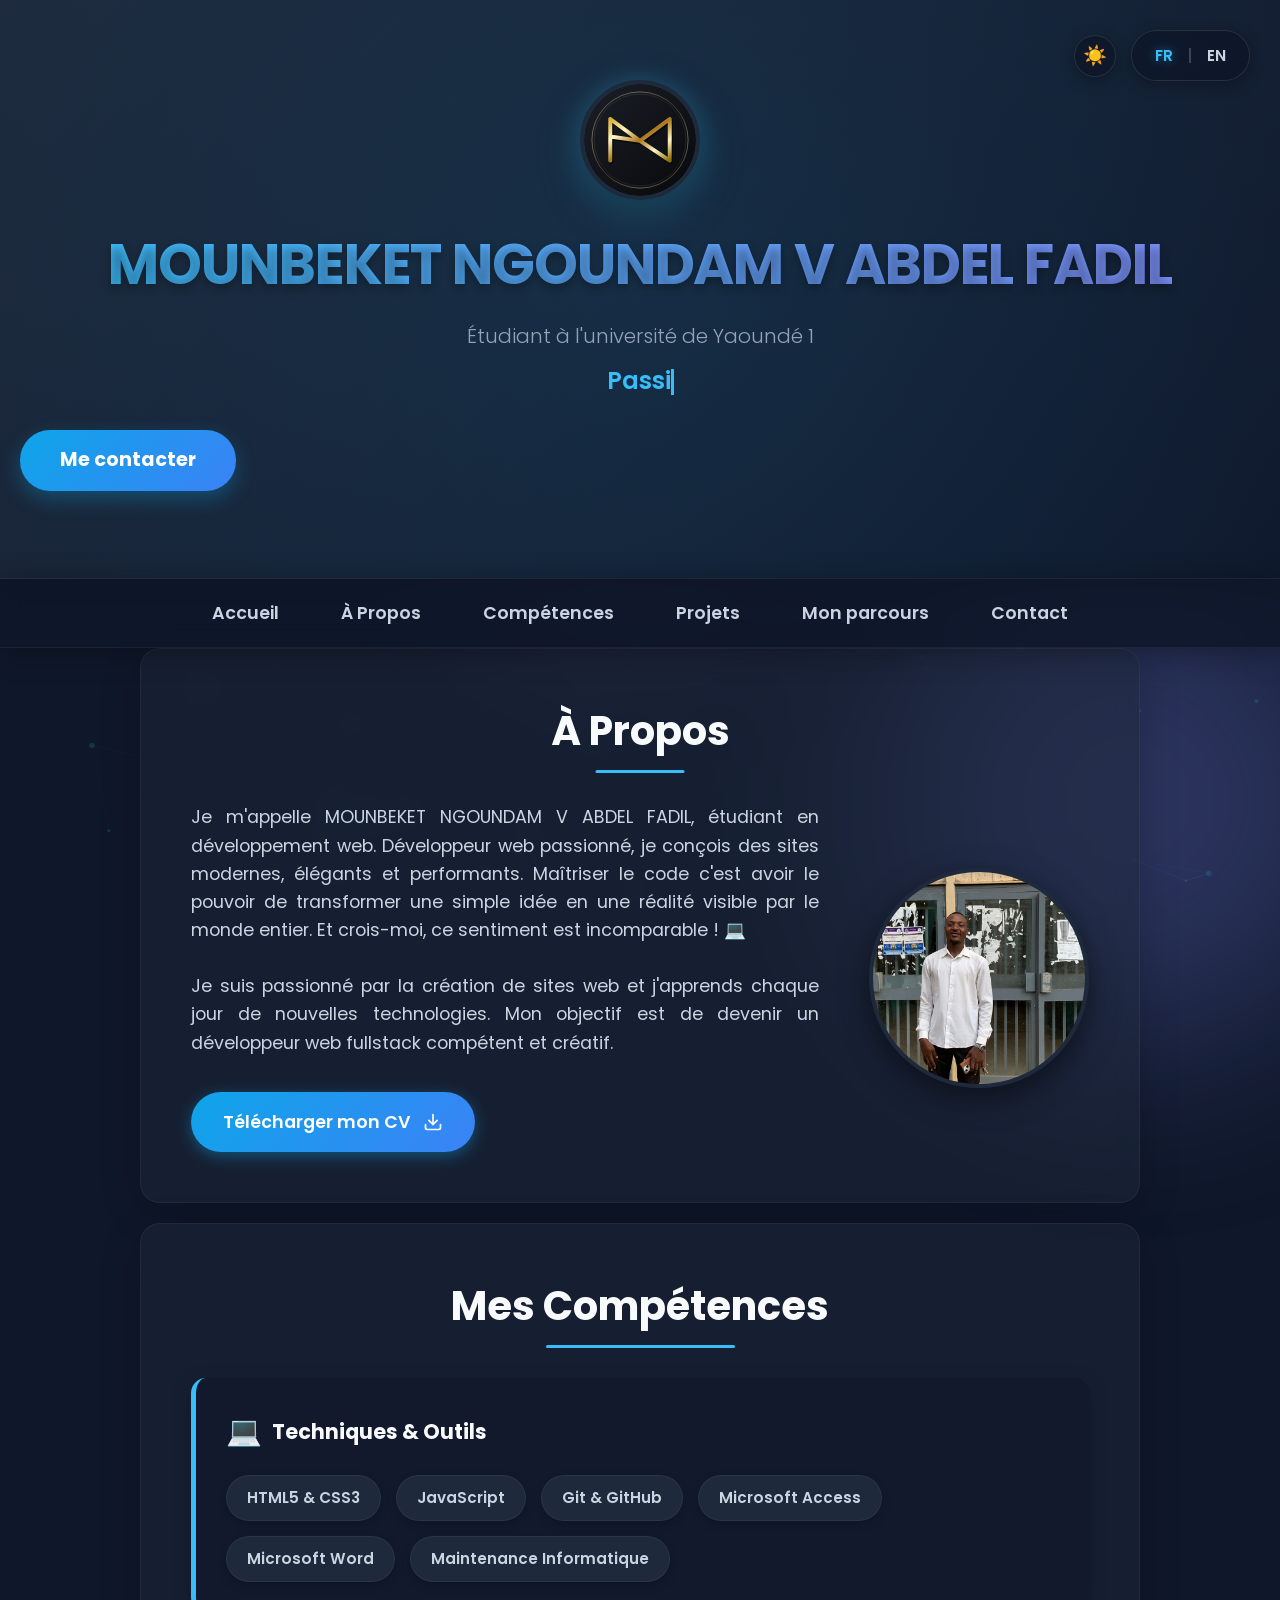
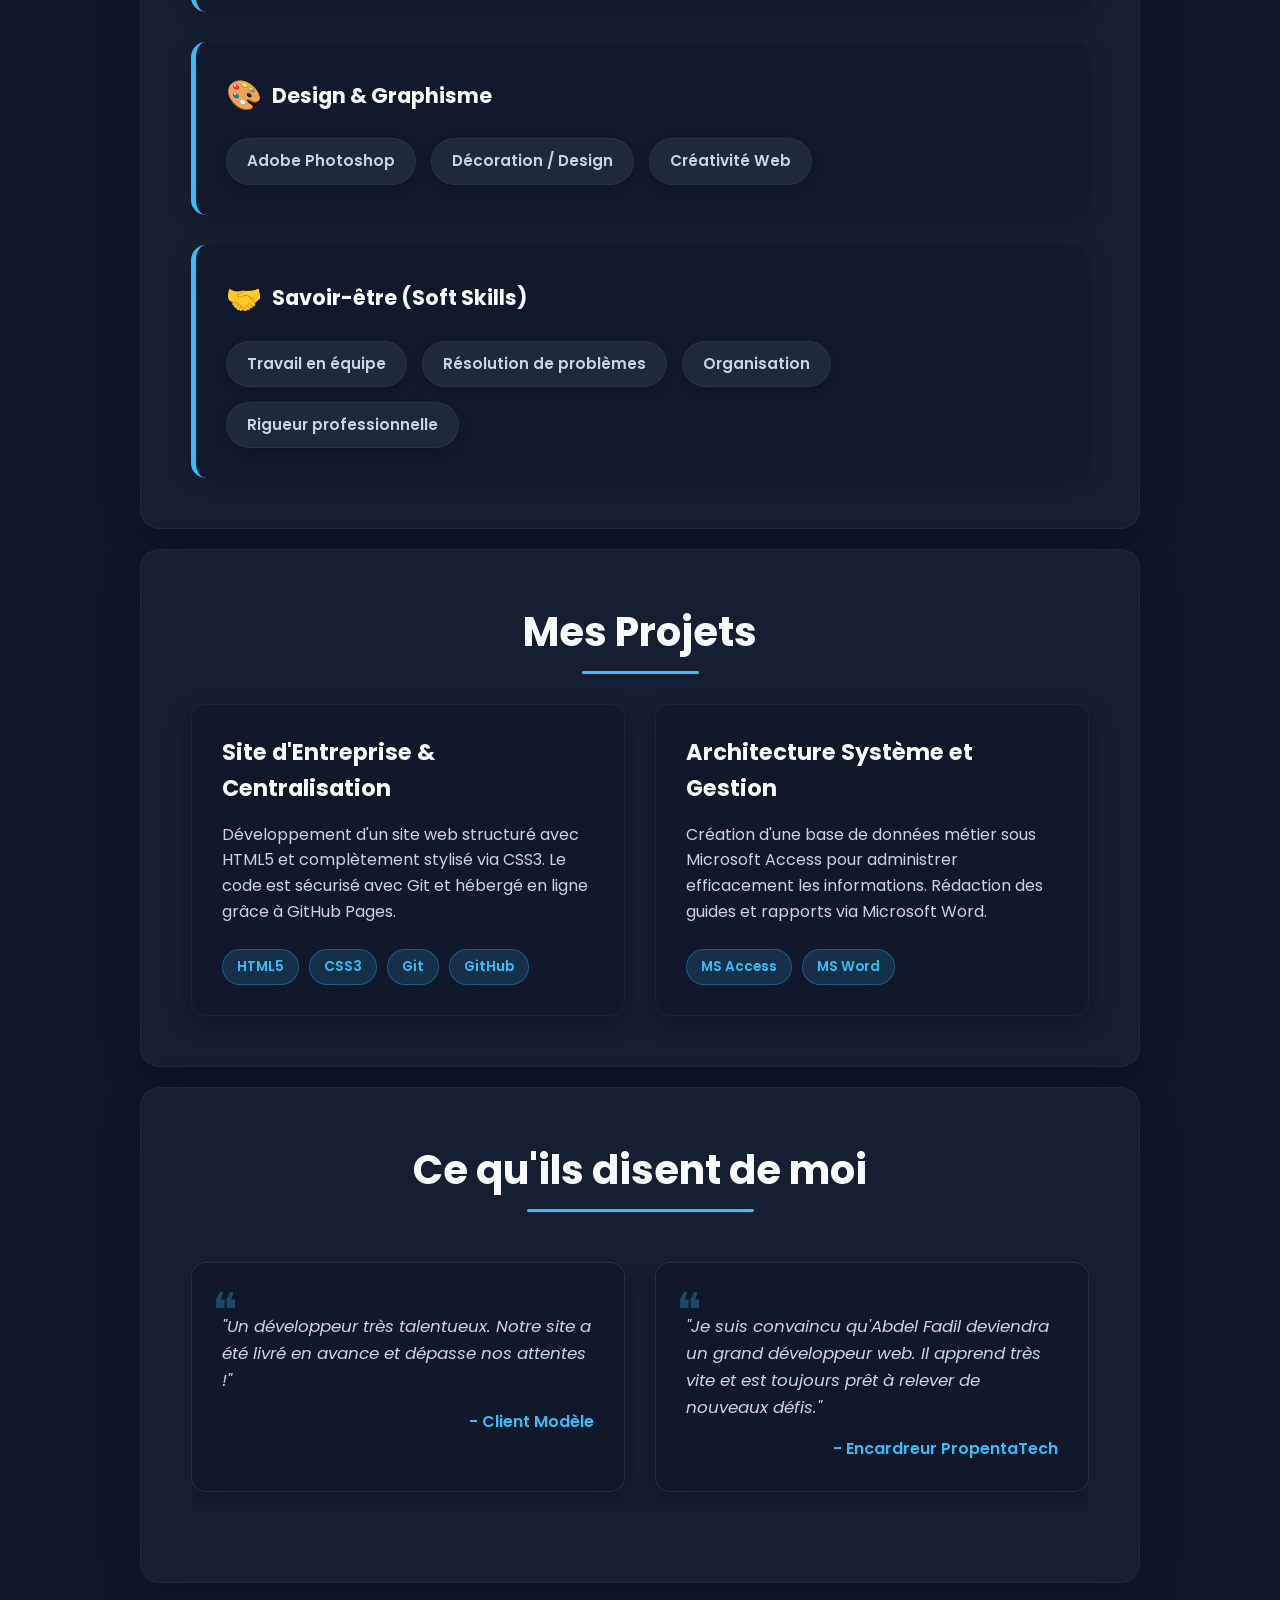
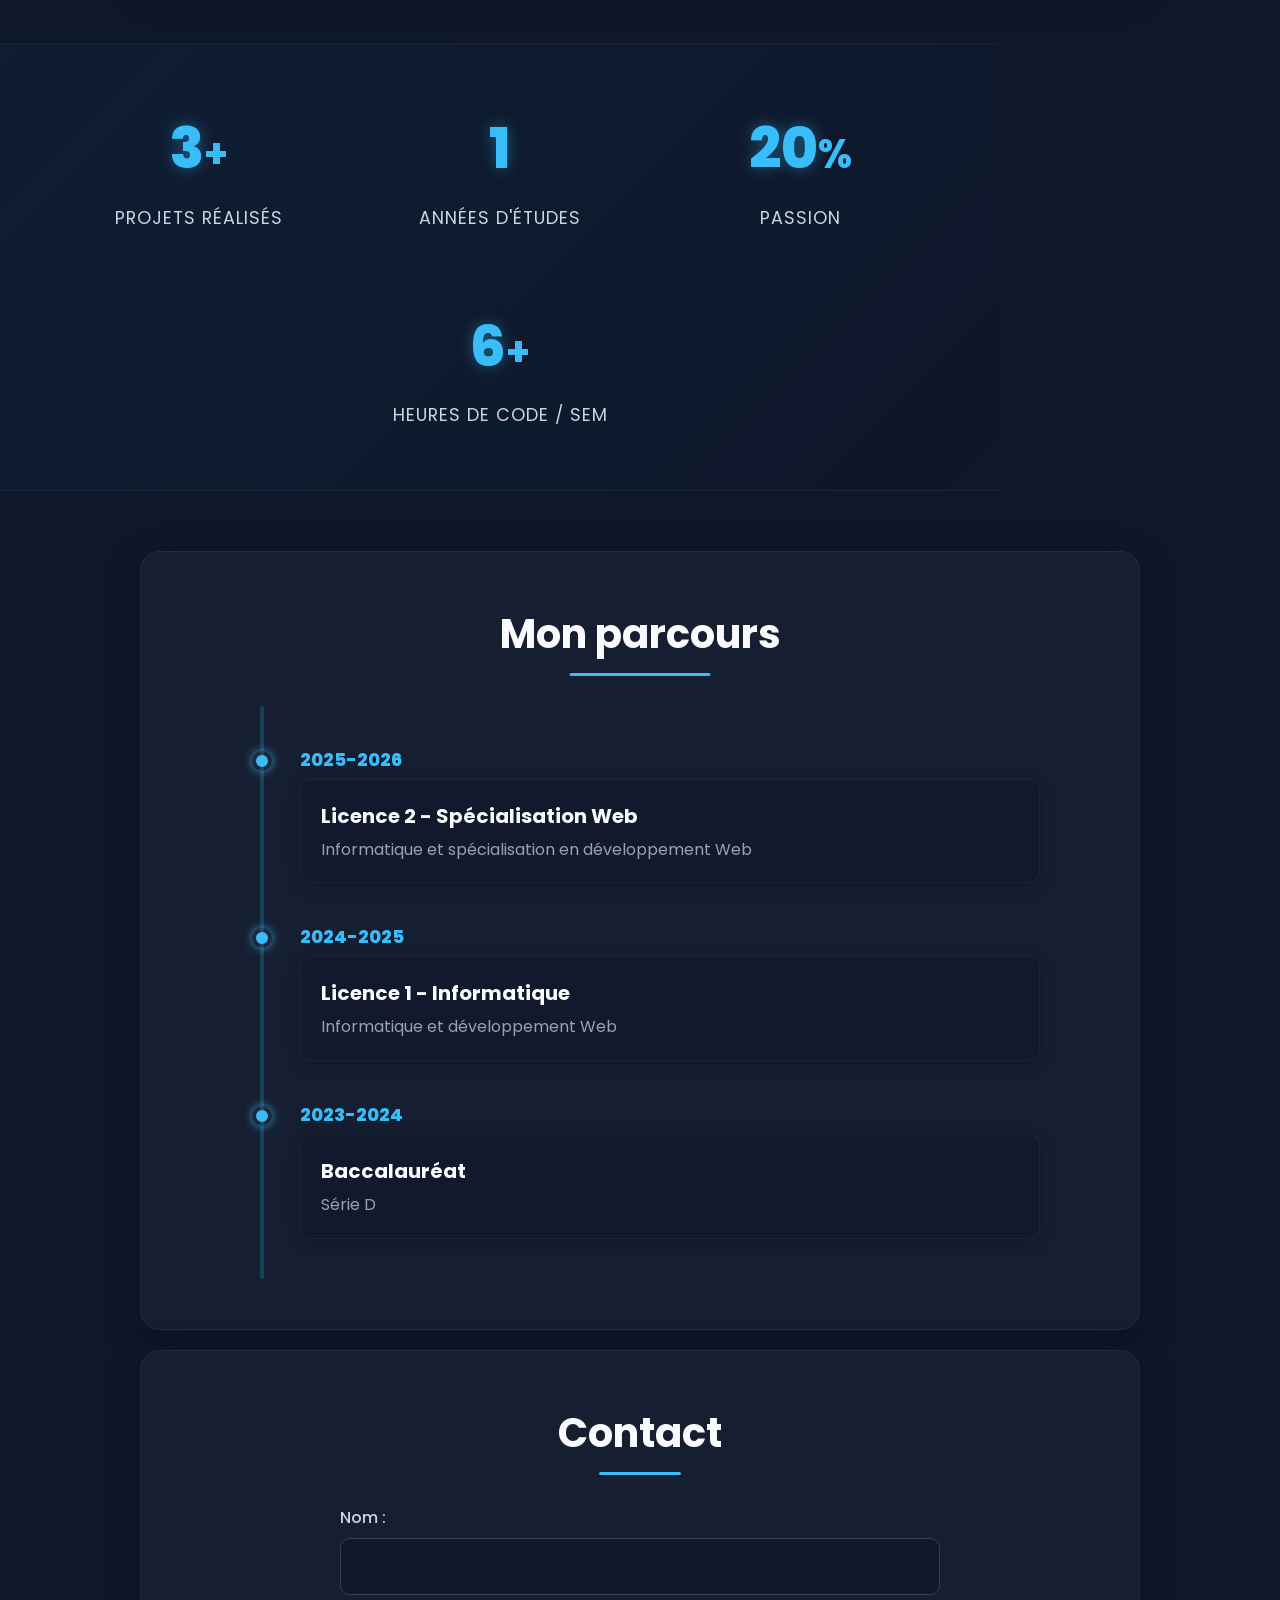
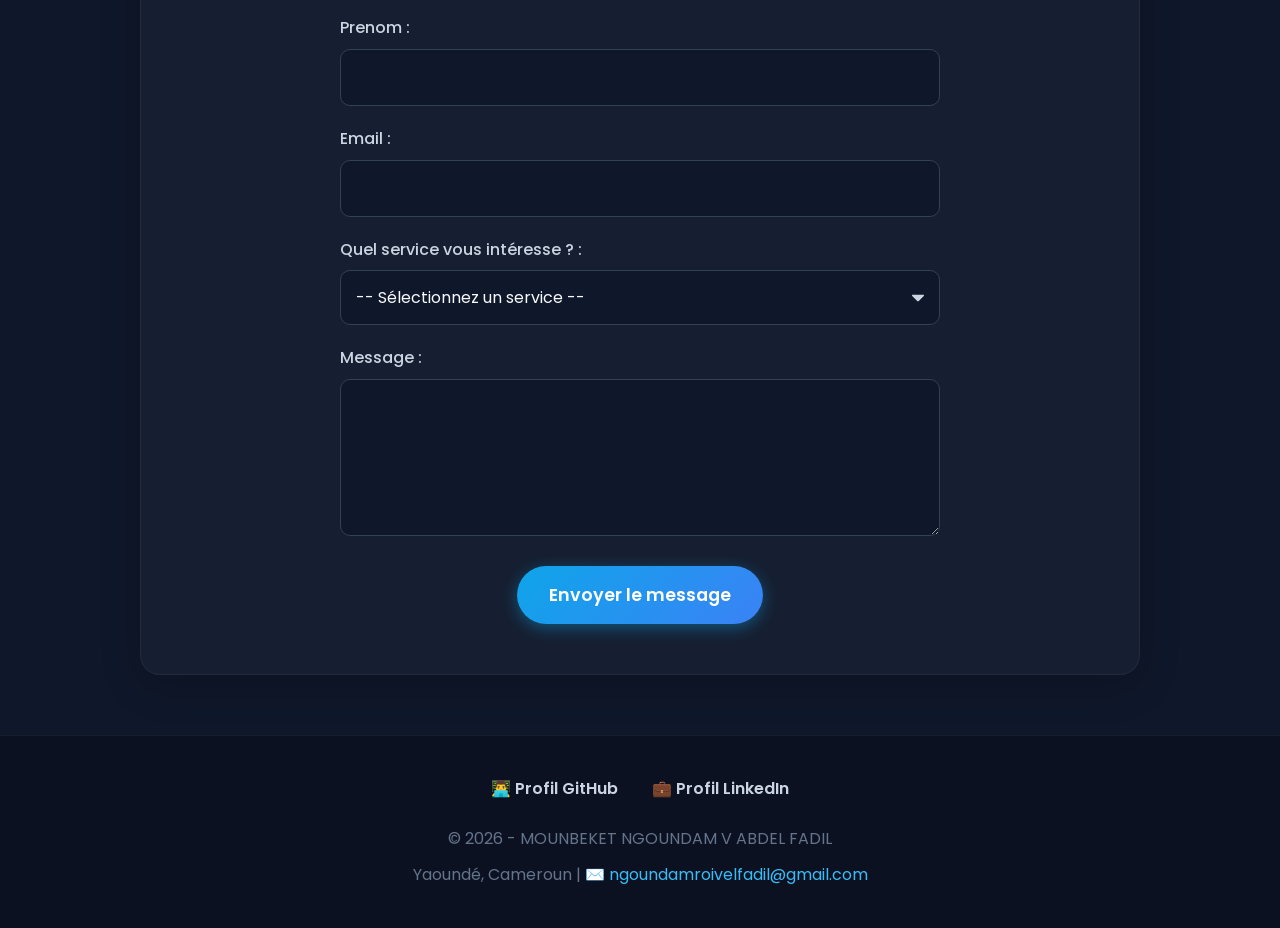
==== commit bbcaa076: "Mise a jour" ====
--- a/index.html
+++ b/index.html
@@ -87,7 +87,14 @@
                             web fullstack compétent et créatif.
                         </p>
                         <br>
-                        <a href="CV_NGOUNDAM_V_ABDEL_FADIL.pdf" download class="btn-primary" data-i18n="btn-cv">Télécharger mon CV</a>
+                        <a href="CV_NGOUNDAM_V_ABDEL_FADIL.pdf" download="CV_NGOUNDAM_Abdel_Fadil.pdf" class="btn-primary btn-download" id="cv-download-link">
+                            <span data-i18n="btn-cv">Télécharger mon CV</span>
+                            <svg class="download-icon" xmlns="http://www.w3.org/2000/vgg" width="20" height="20" viewBox="0 0 24 24" fill="none" stroke="currentColor" stroke-width="2" stroke-linecap="round" stroke-linejoin="round">
+                                <path d="M21 15v4a2 2 0 0 1-2 2H5a2 2 0 0 1-2-2v-4"></path>
+                                <polyline points="7 10 12 15 17 10"></polyline>
+                                <line x1="12" y1="15" x2="12" y2="3"></line>
+                            </svg>
+                        </a>
                         
                     </div>
                     <img src="Screenshot_20260329-002633.png" alt="MOUNBEKET NGOUNDAM V ABDEL FADIL" class="profile-img">
@@ -107,6 +114,7 @@
                             <span class="skill-chip">Git & GitHub</span>
                             <span class="skill-chip">Microsoft Access</span>
                             <span class="skill-chip">Microsoft Word</span>
+                            <span class="skill-chip" data-i18n="skill-maintenance">Maintenance Informatique</span>
                         </div>
                     </div>
                     
--- a/css/style.css
+++ b/css/style.css
@@ -429,6 +429,39 @@
   transform: translateY(-3px);
   box-shadow: 0 8px 25px rgba(14, 165, 233, 0.6);
   background: linear-gradient(135deg, #0284c7, #2563eb);
+}
+
+/* Styles pour le bouton de téléchargement professionnel */
+.btn-download {
+  display: inline-flex !important;
+  align-items: center;
+  justify-content: center;
+  gap: 12px;
+  position: relative;
+  overflow: hidden;
+}
+
+.download-icon {
+  transition: transform 0.3s cubic-bezier(0.175, 0.885, 0.32, 1.275);
+}
+
+.btn-download:hover .download-icon {
+  transform: translateY(2px) scale(1.1);
+}
+
+.btn-download::after {
+  content: '';
+  position: absolute;
+  top: 0;
+  left: -100%;
+  width: 100%;
+  height: 100%;
+  background: linear-gradient(90deg, transparent, rgba(255,255,255,0.2), transparent);
+  transition: 0.5s;
+}
+
+.btn-download:hover::after {
+  left: 100%;
 }
 
 /* == Footer == */
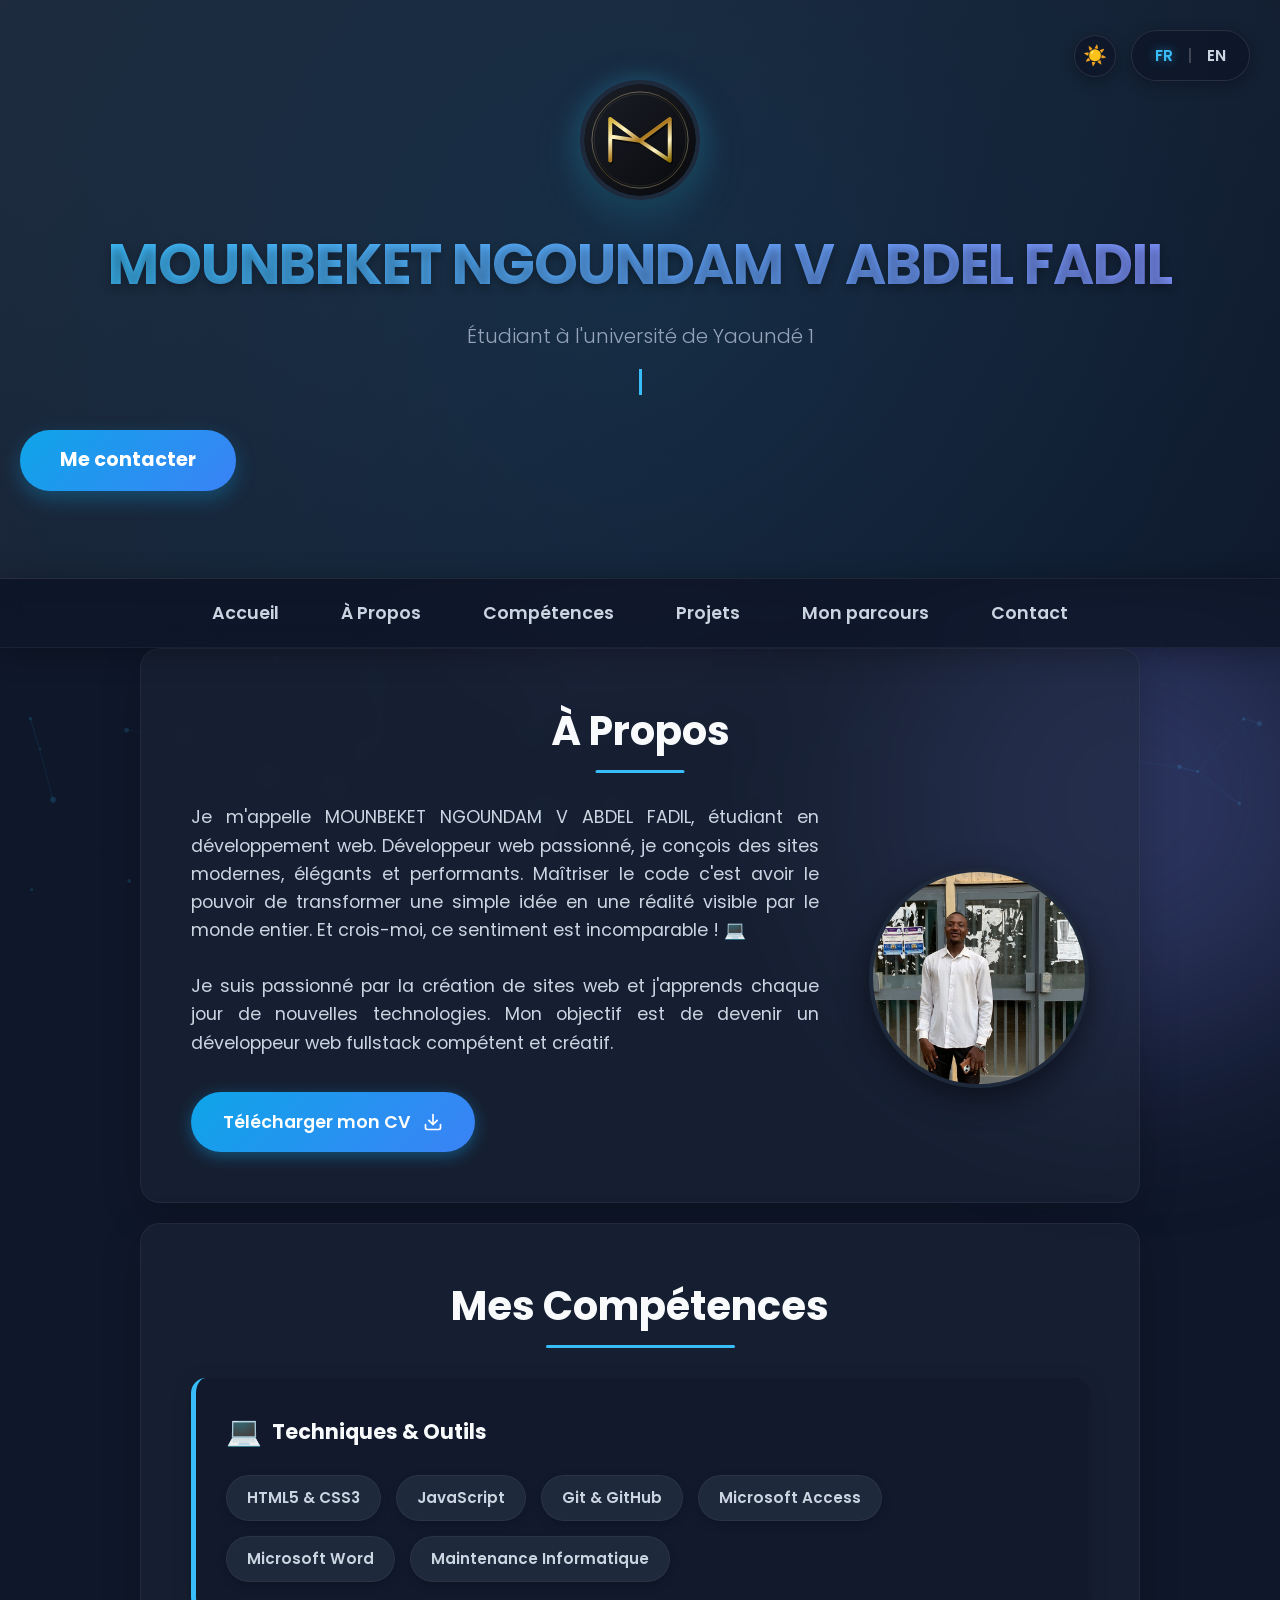
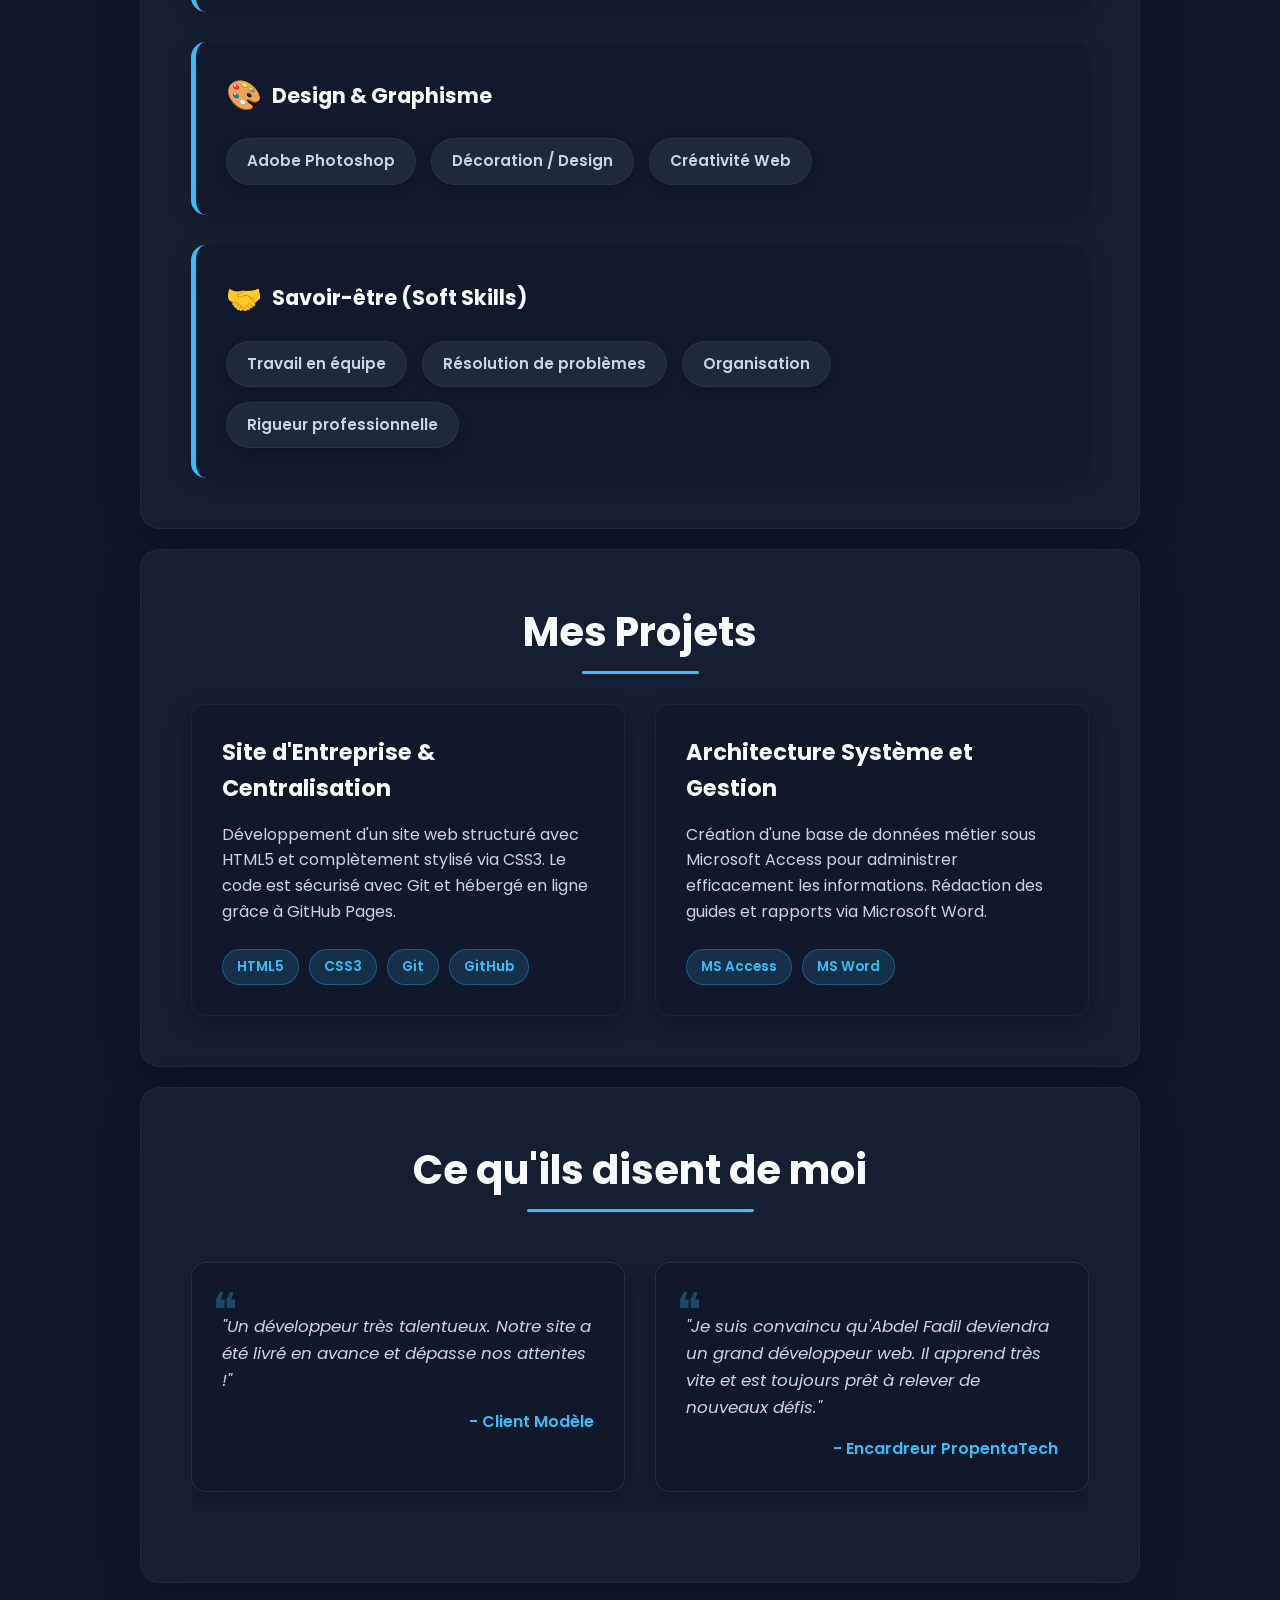
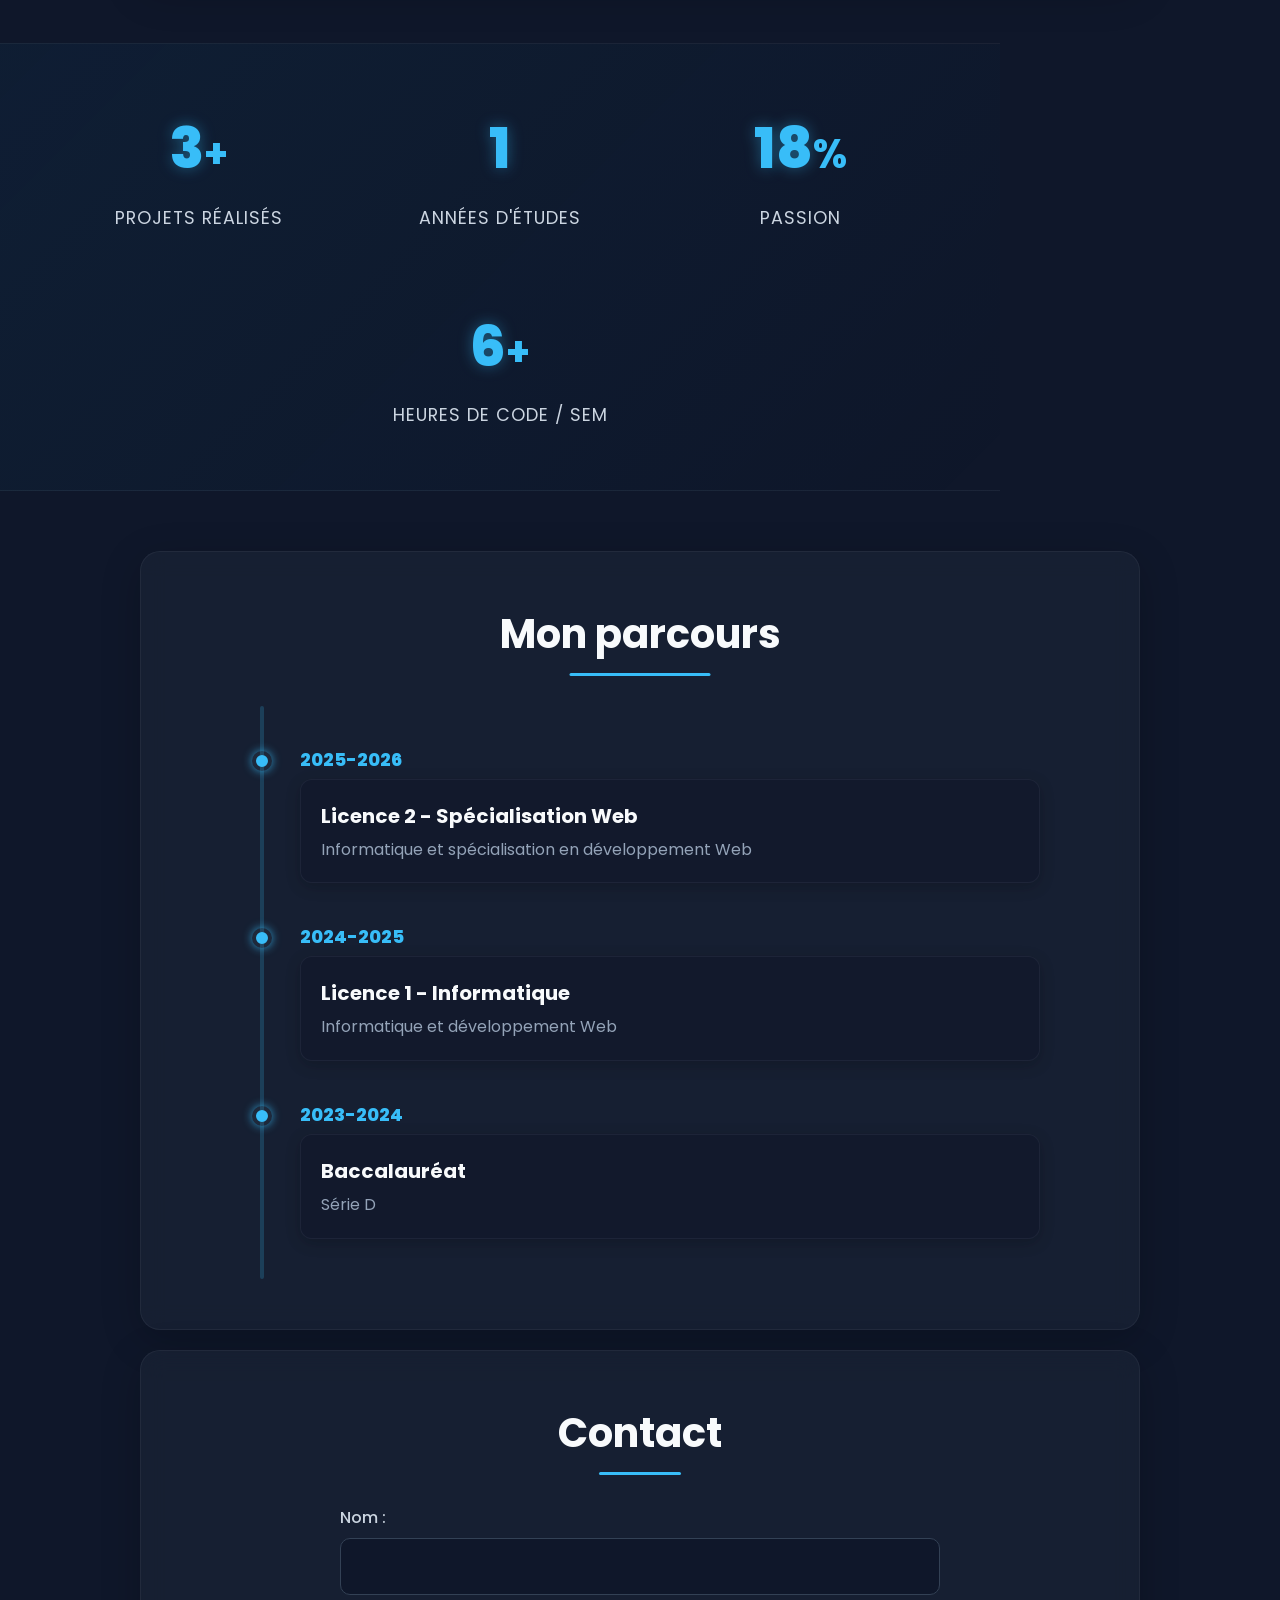
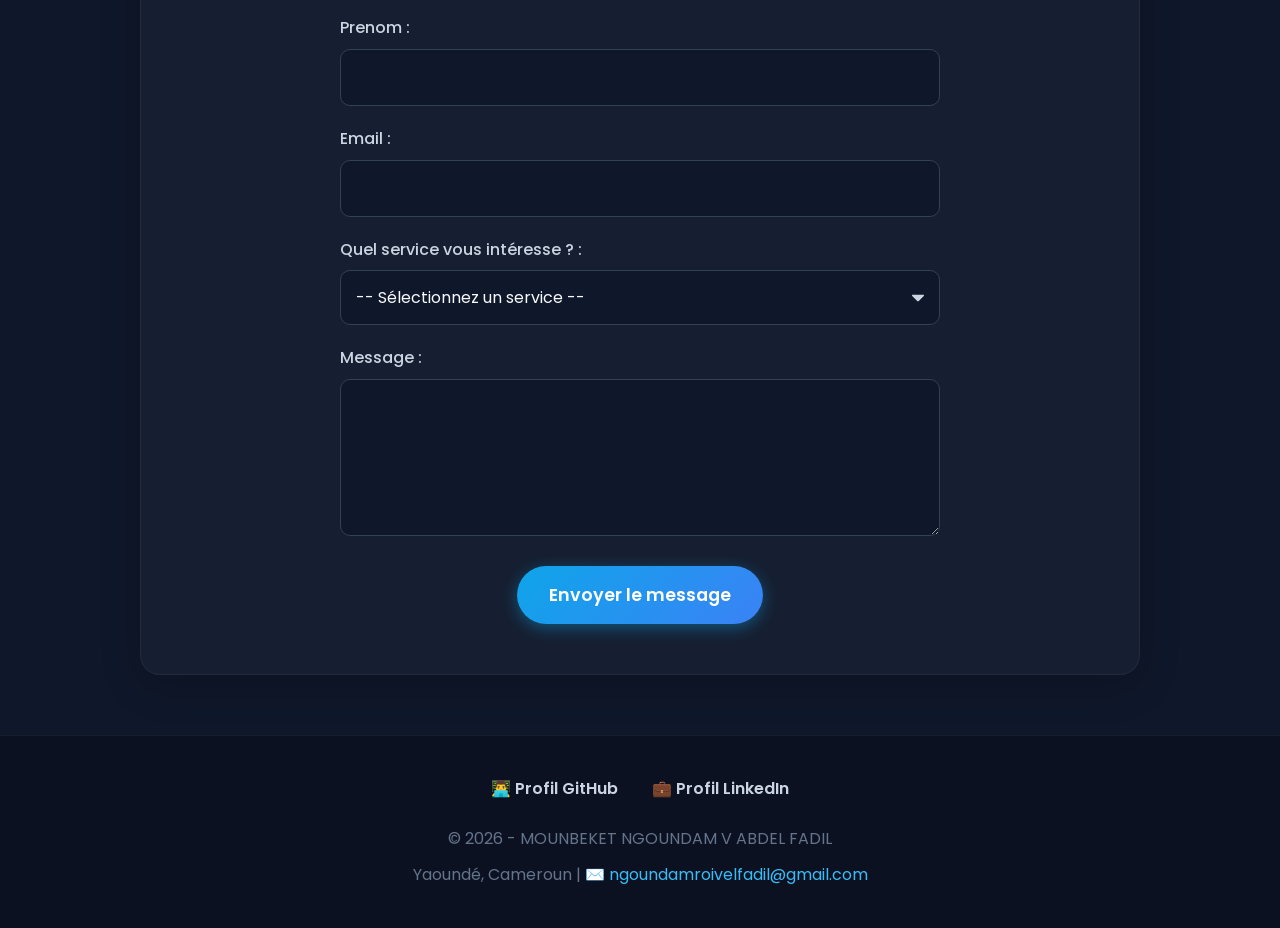
==== commit 7358acd9: "Mise a jour" ====
--- a/index.html
+++ b/index.html
@@ -87,7 +87,7 @@
                             web fullstack compétent et créatif.
                         </p>
                         <br>
-                        <a href="CV_NGOUNDAM_V_ABDEL_FADIL.pdf" download="CV_NGOUNDAM_Abdel_Fadil.pdf" class="btn-primary btn-download" id="cv-download-link">
+                        <a href="cv_printable.html" class="btn-primary btn-download" id="cv-download-link" title="Ouvrir la version Haute Définition prête à imprimer">
                             <span data-i18n="btn-cv">Télécharger mon CV</span>
                             <svg class="download-icon" xmlns="http://www.w3.org/2000/vgg" width="20" height="20" viewBox="0 0 24 24" fill="none" stroke="currentColor" stroke-width="2" stroke-linecap="round" stroke-linejoin="round">
                                 <path d="M21 15v4a2 2 0 0 1-2 2H5a2 2 0 0 1-2-2v-4"></path>
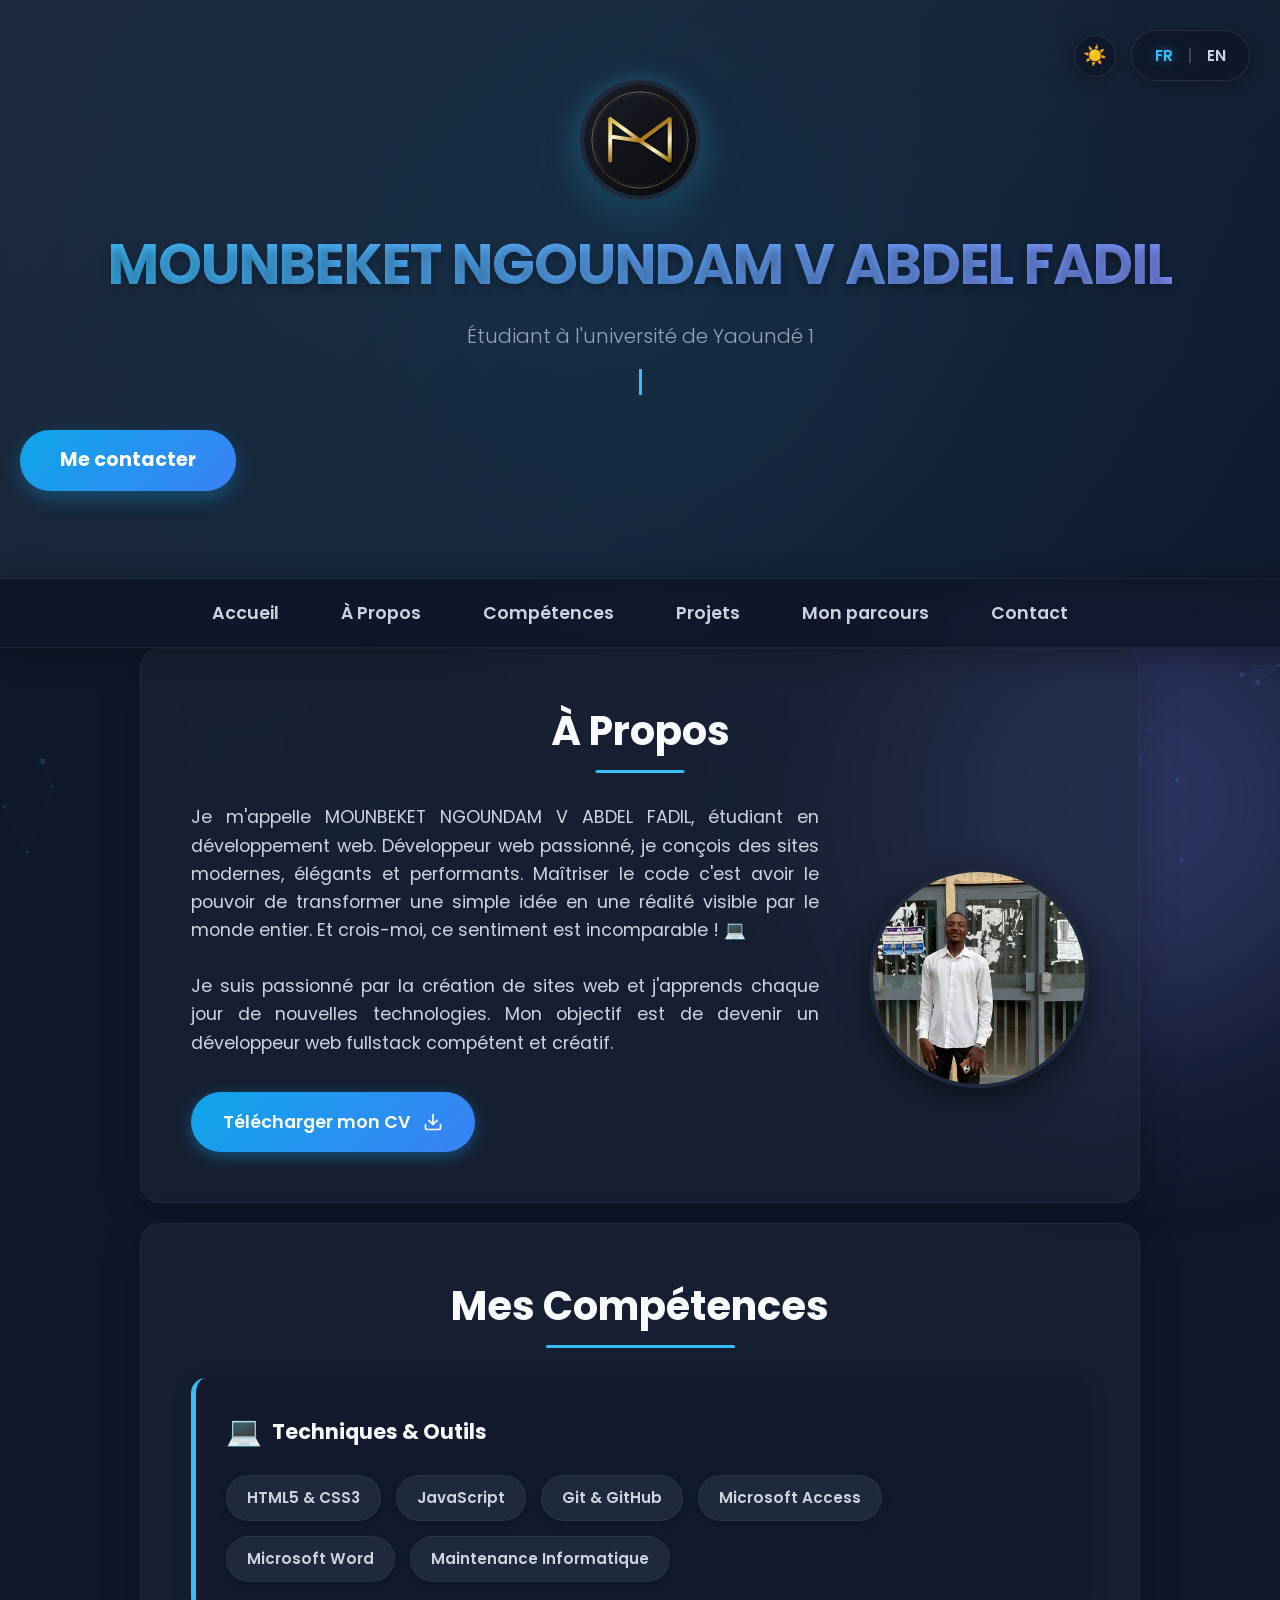
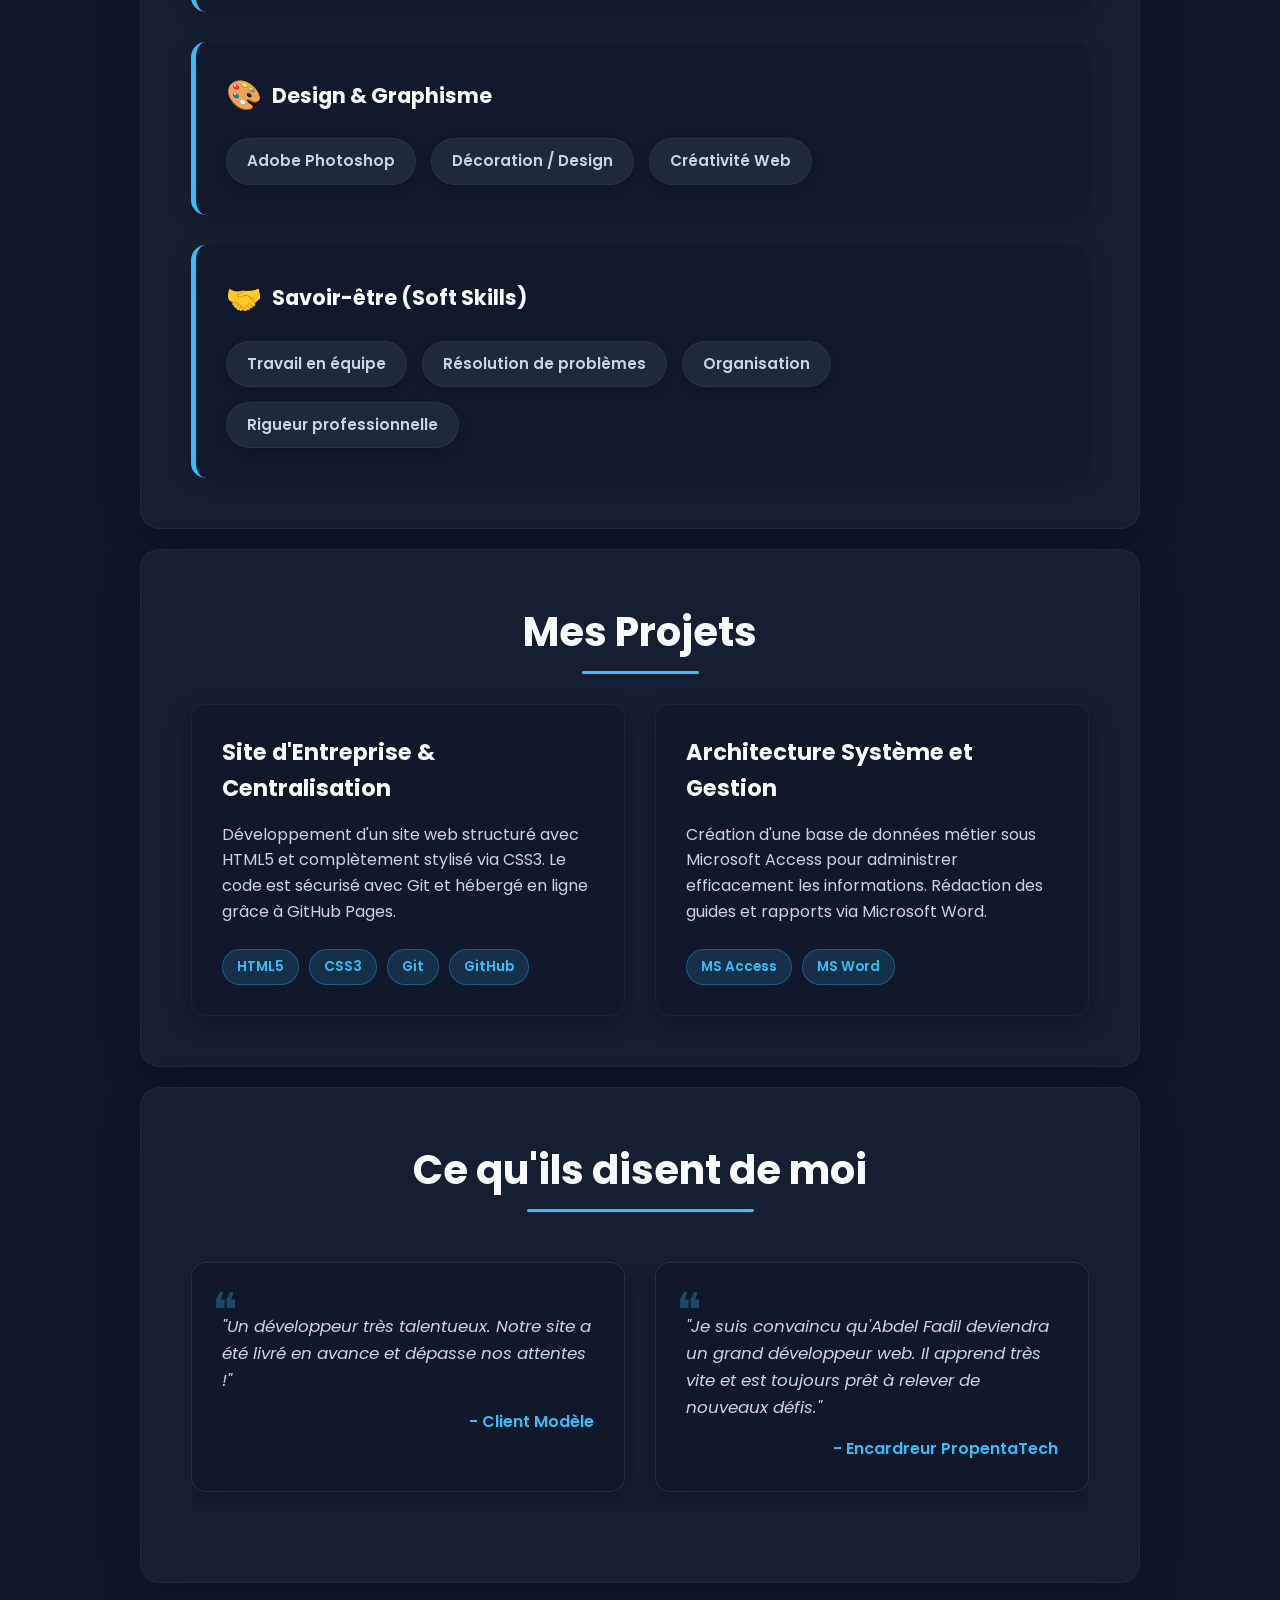
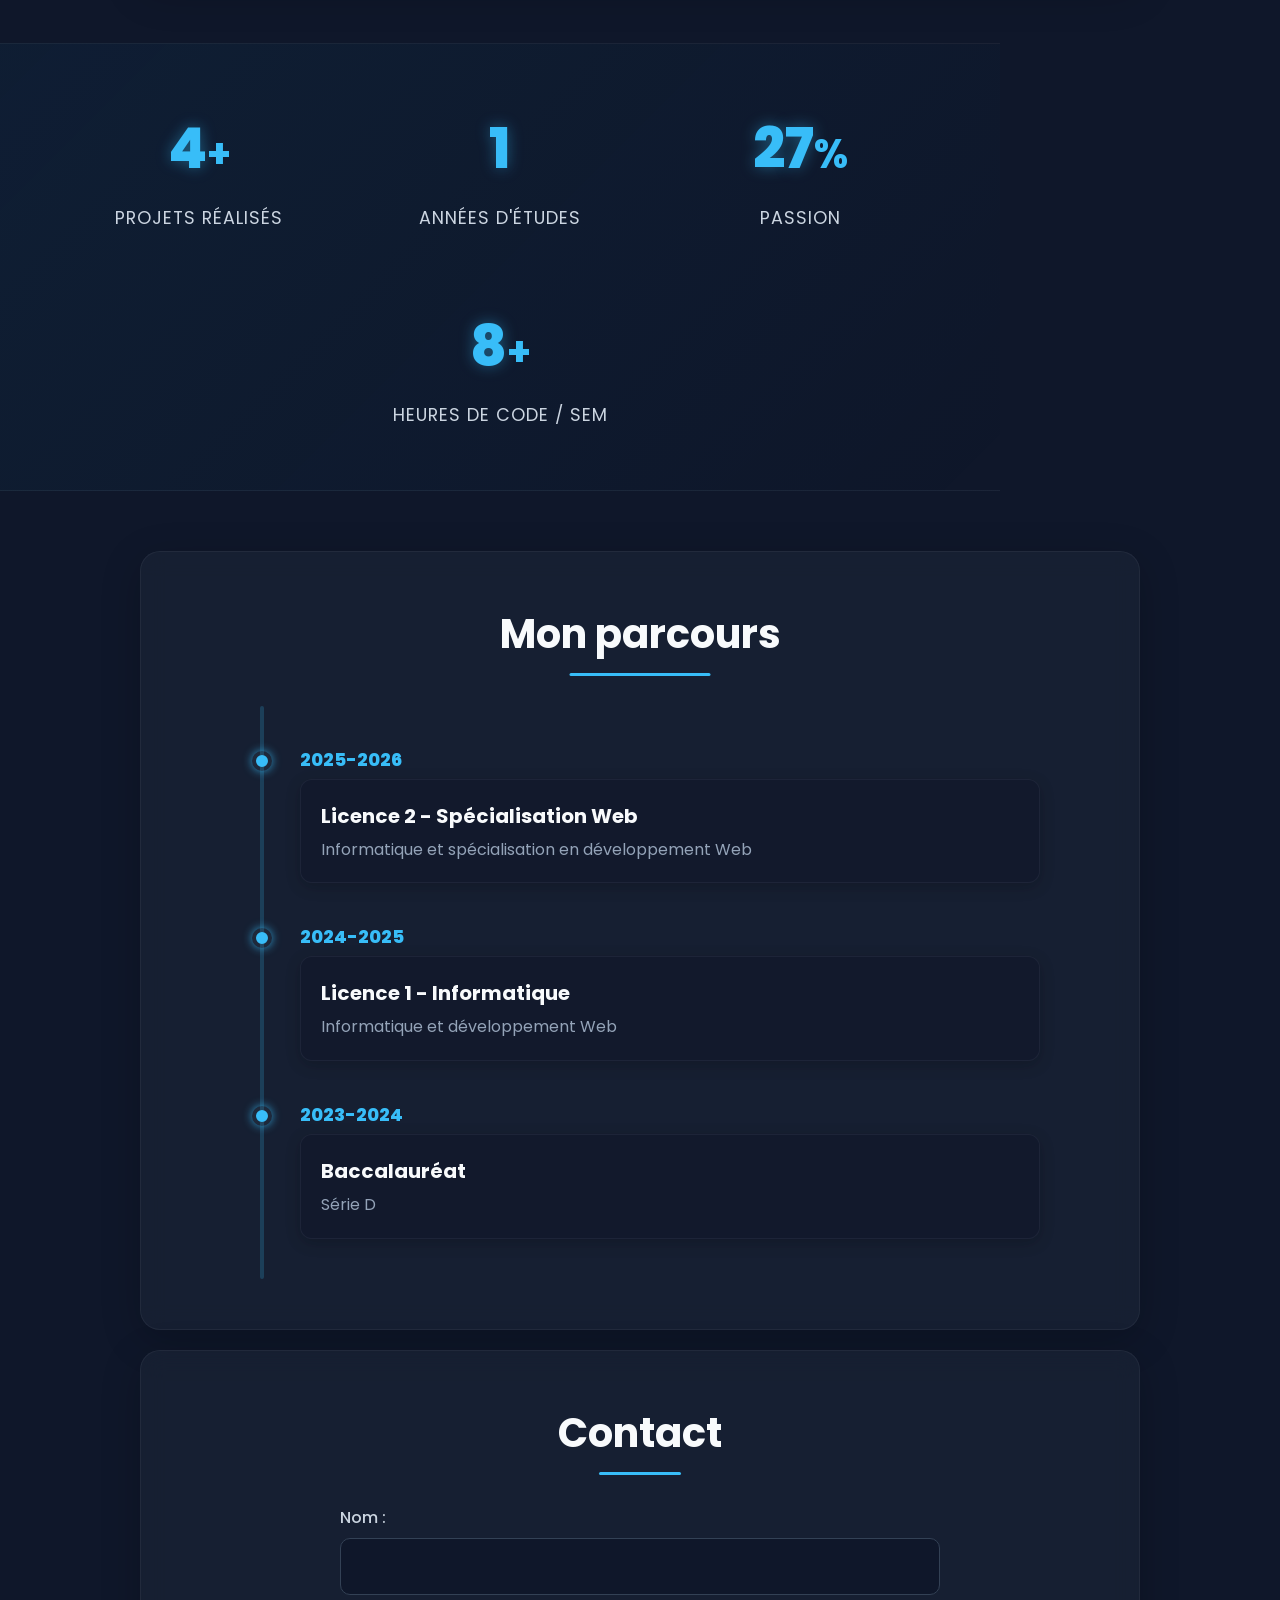
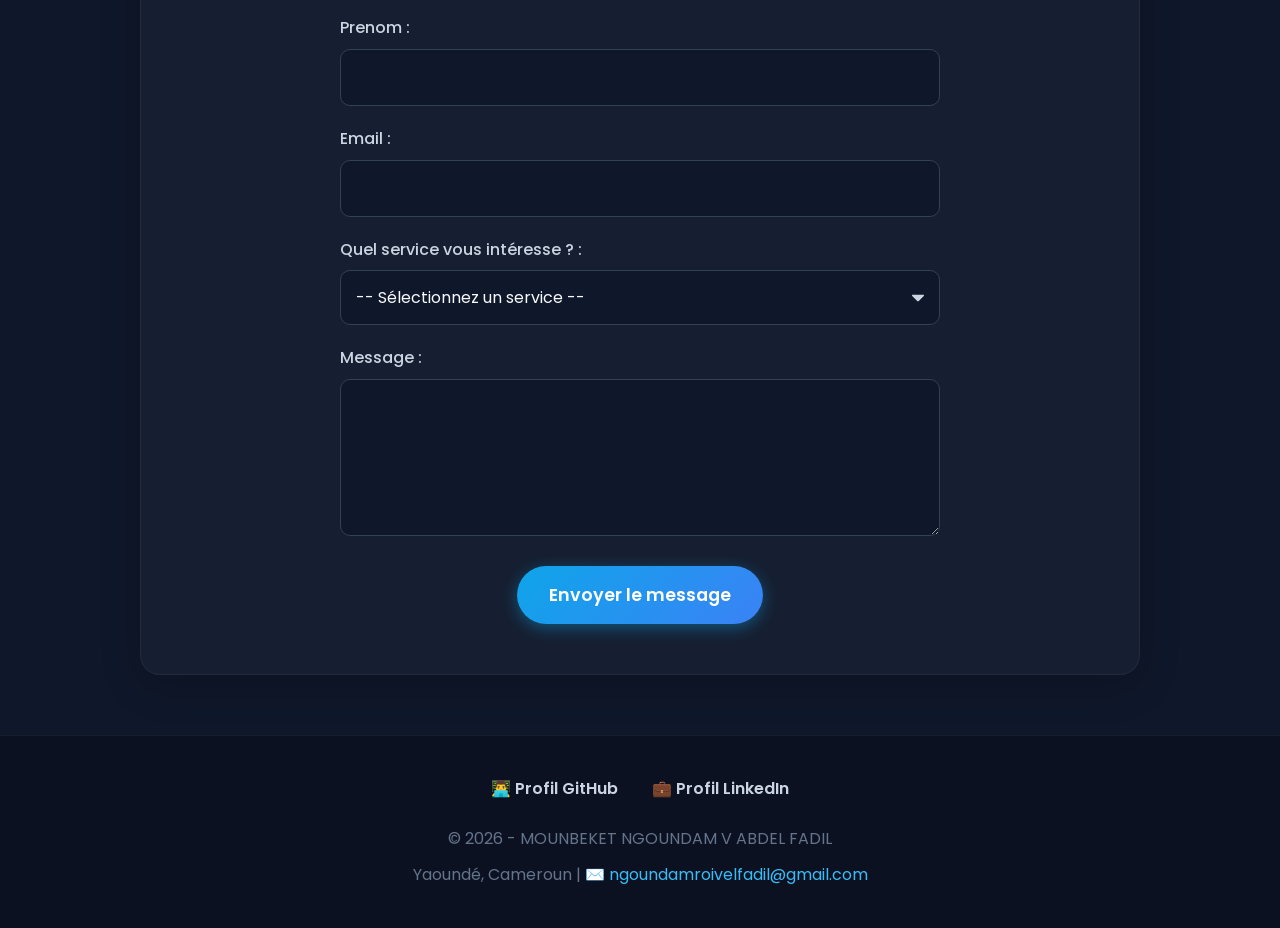
==== commit 4a63d1fd: "Mise a jour" ====
--- a/index.html
+++ b/index.html
@@ -254,7 +254,7 @@
             <!--Section Contact-->
             <section id="contact" class="card-section fade-in">
                 <h2 data-i18n="contact-title">Contact</h2>
-                <form action="#" method="post" id="contact-form" class="styled-form">
+                <form action="https://formspree.io/f/mwkgndvo" method="post" id="contact-form" class="styled-form">
                     <div class="form-group">
                         <label for="nom" data-i18n="lbl-nom">Nom :</label>
                         <input type="text" id="nom" name="nom" required>
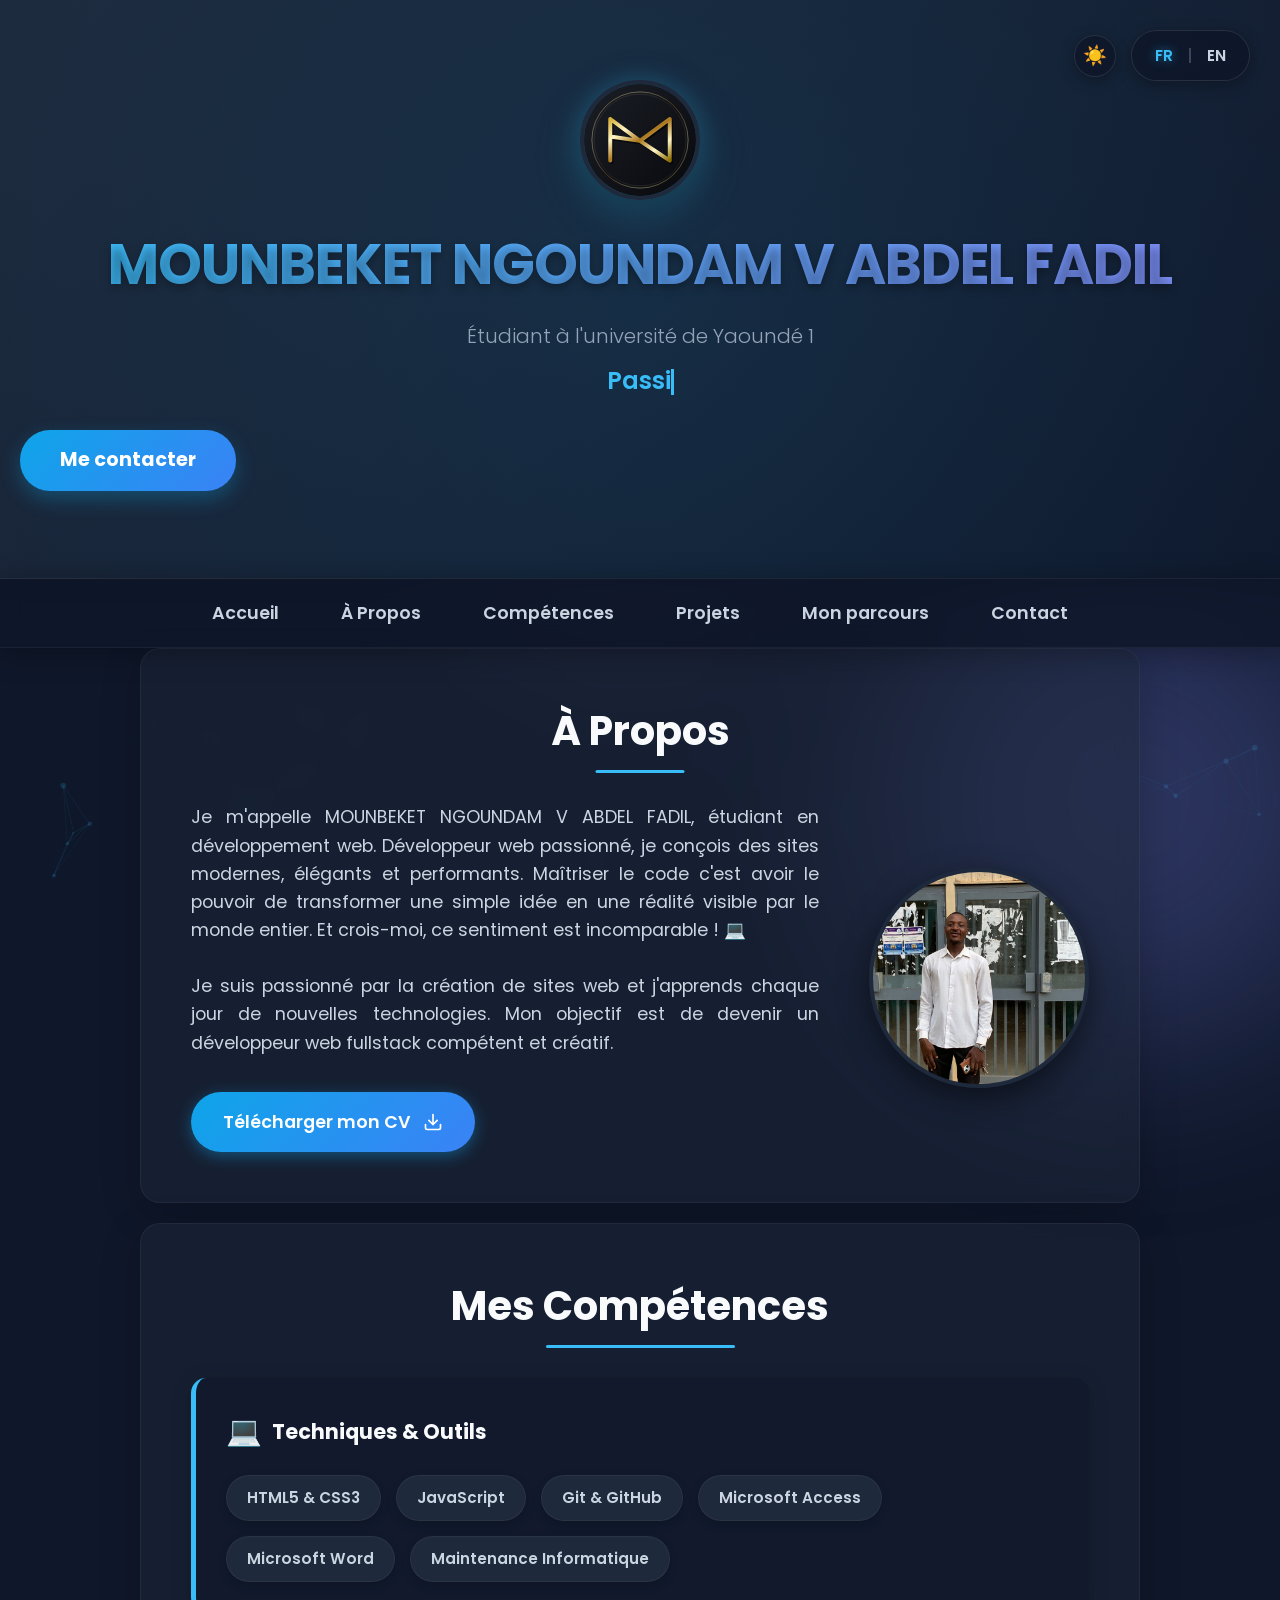
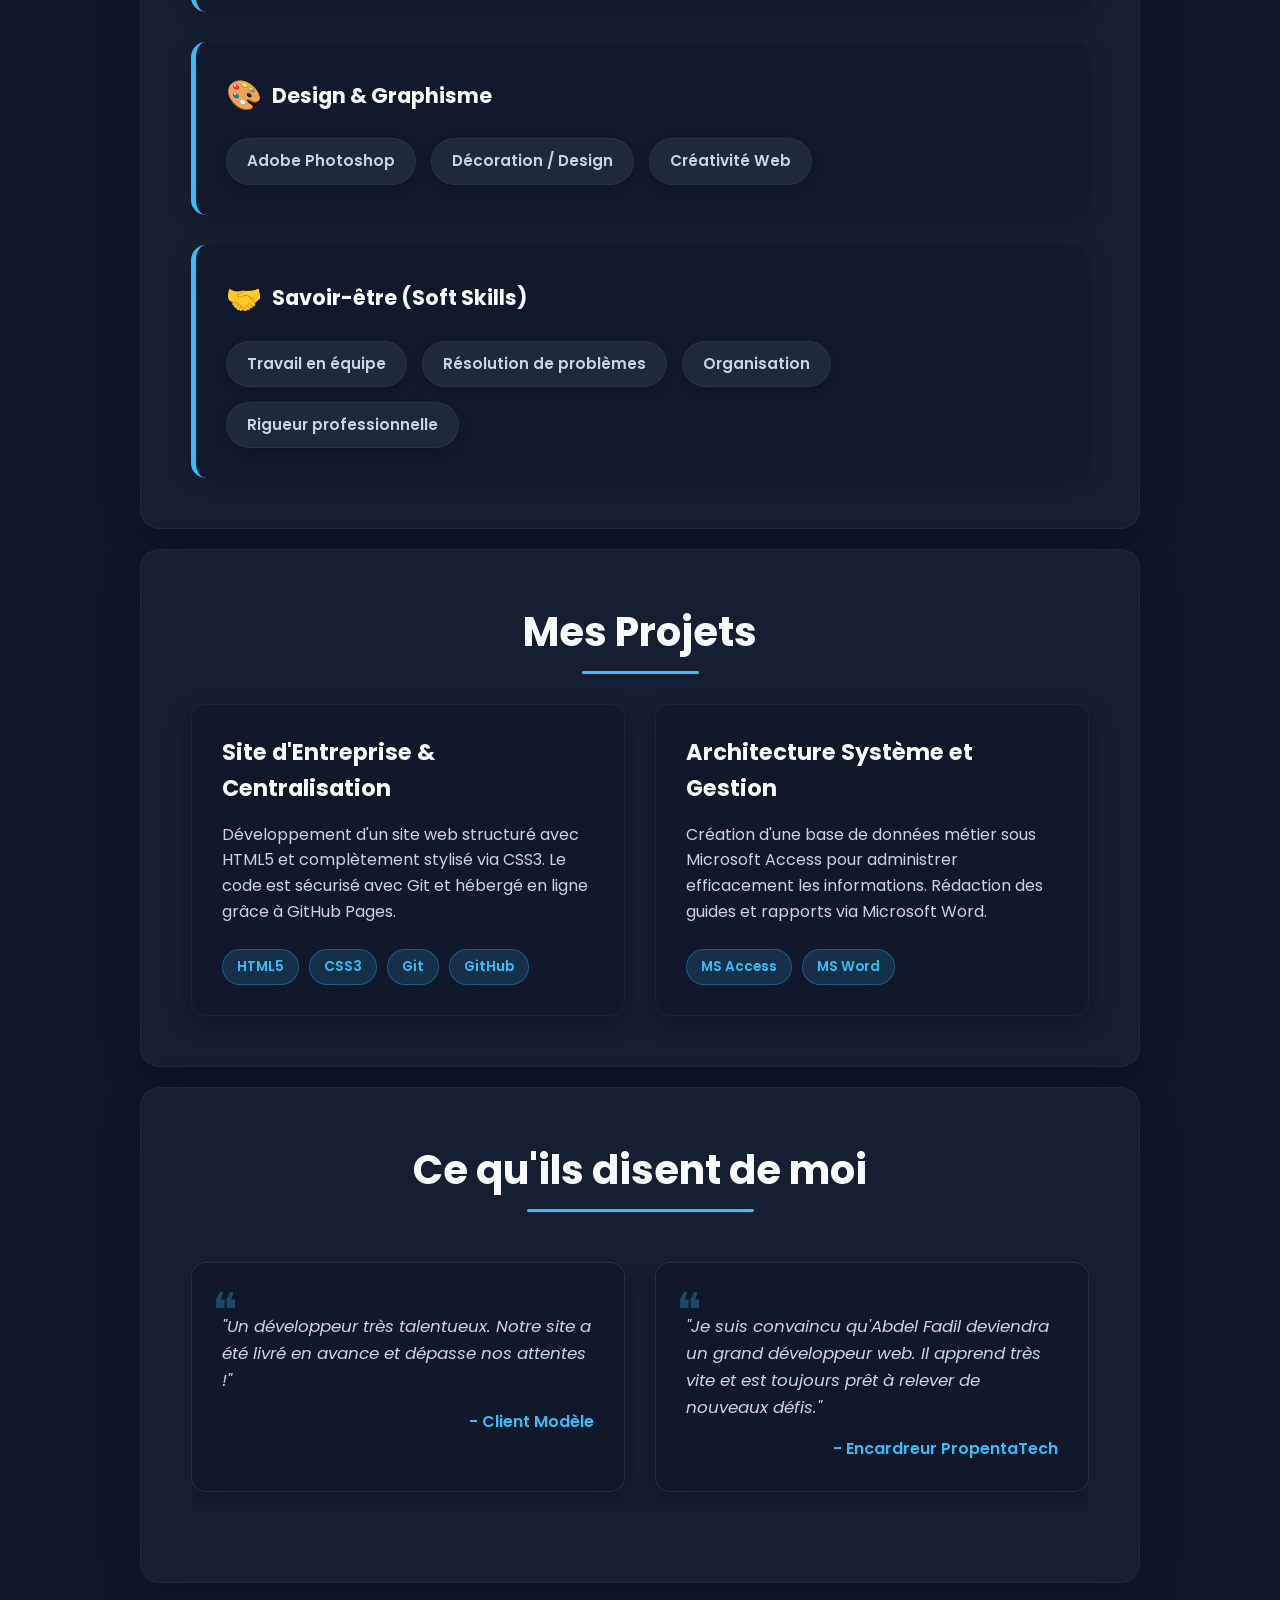
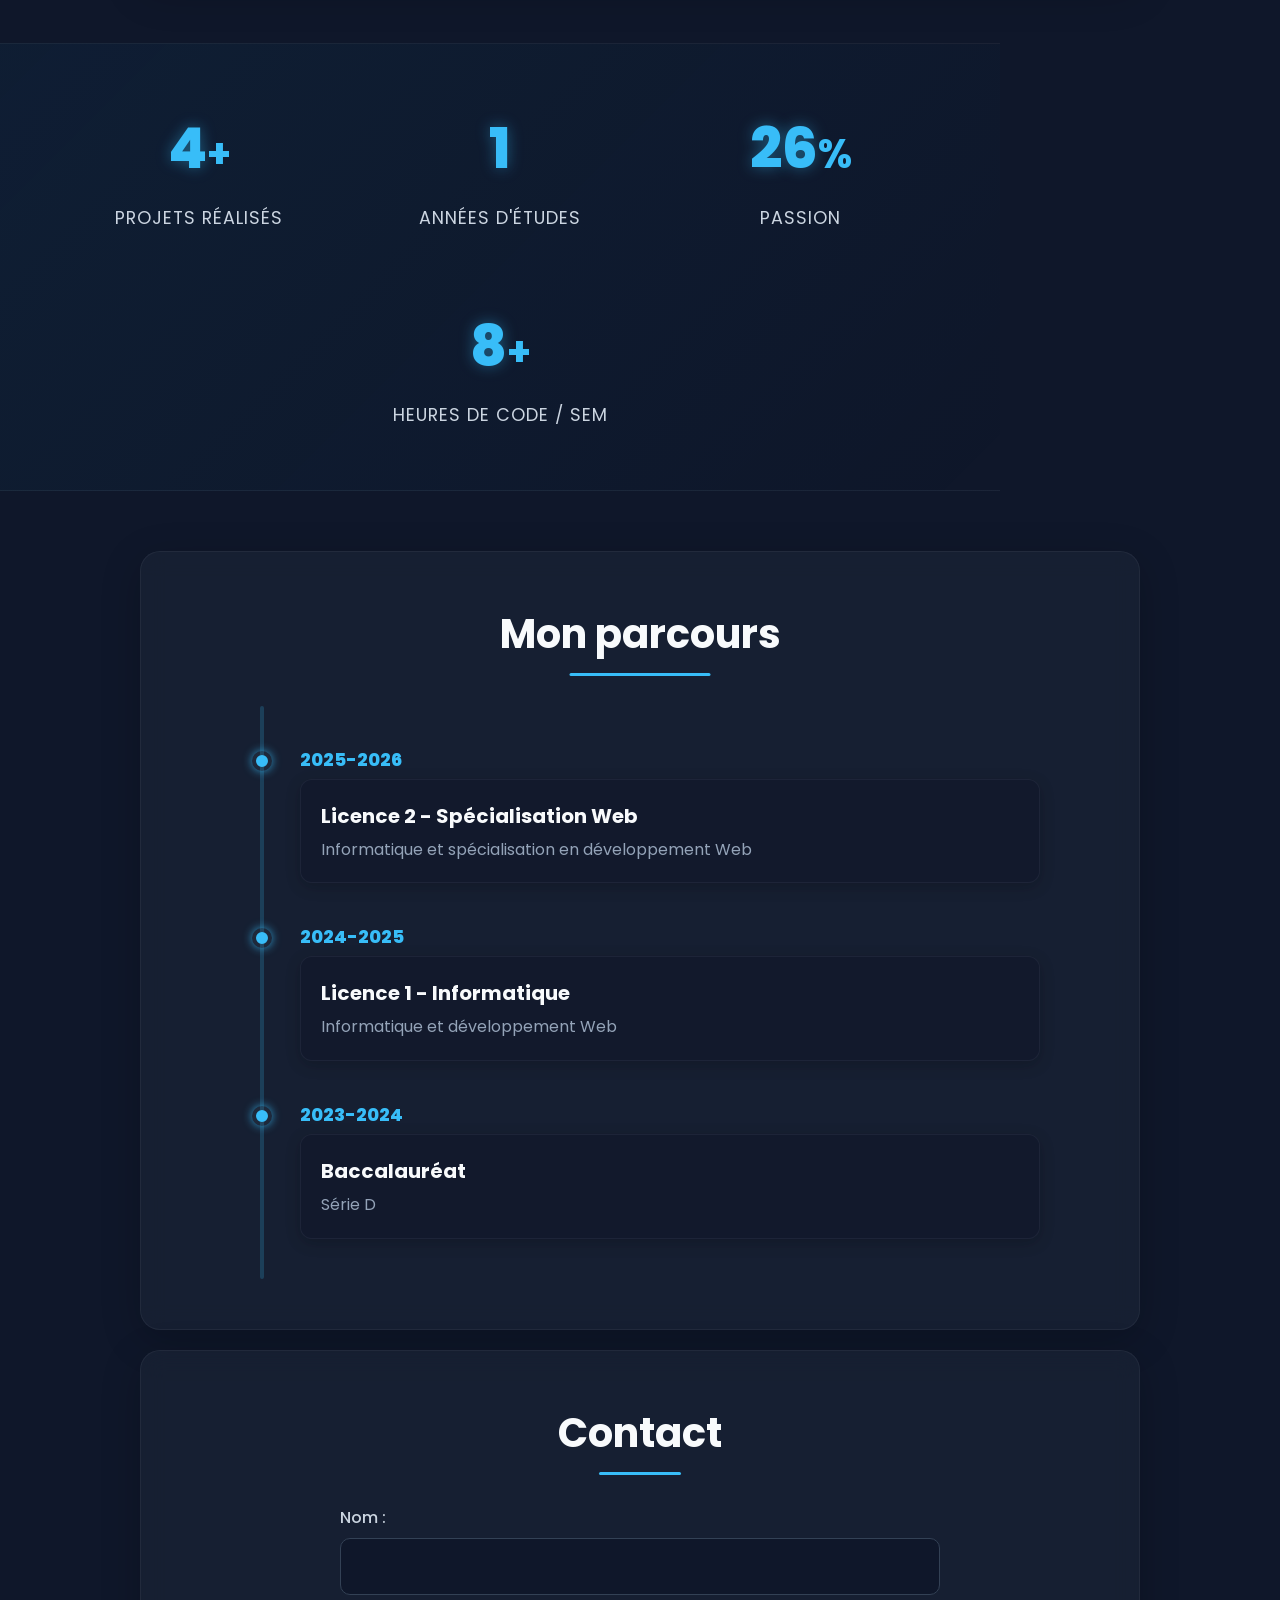
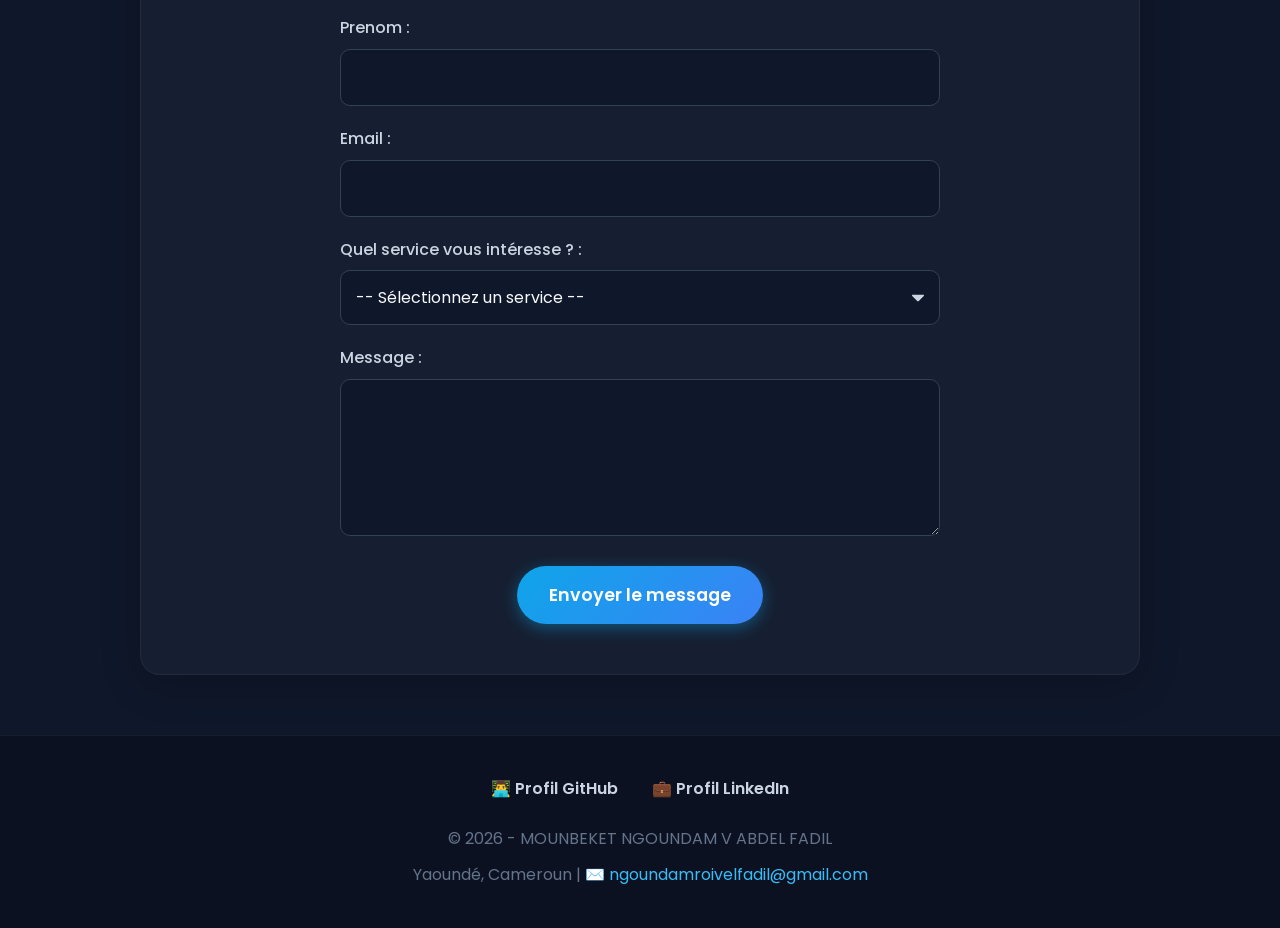
==== commit 800b567e: "Mise a jour" ====
--- a/index.html
+++ b/index.html
@@ -254,7 +254,7 @@
             <!--Section Contact-->
             <section id="contact" class="card-section fade-in">
                 <h2 data-i18n="contact-title">Contact</h2>
-                <form action="https://formspree.io/f/mwkgndvo" method="post" id="contact-form" class="styled-form">
+                <form action="https://formspree.io/ngoundamroivelfadil@gmail.com" method="post" id="contact-form" class="styled-form">
                     <div class="form-group">
                         <label for="nom" data-i18n="lbl-nom">Nom :</label>
                         <input type="text" id="nom" name="nom" required>
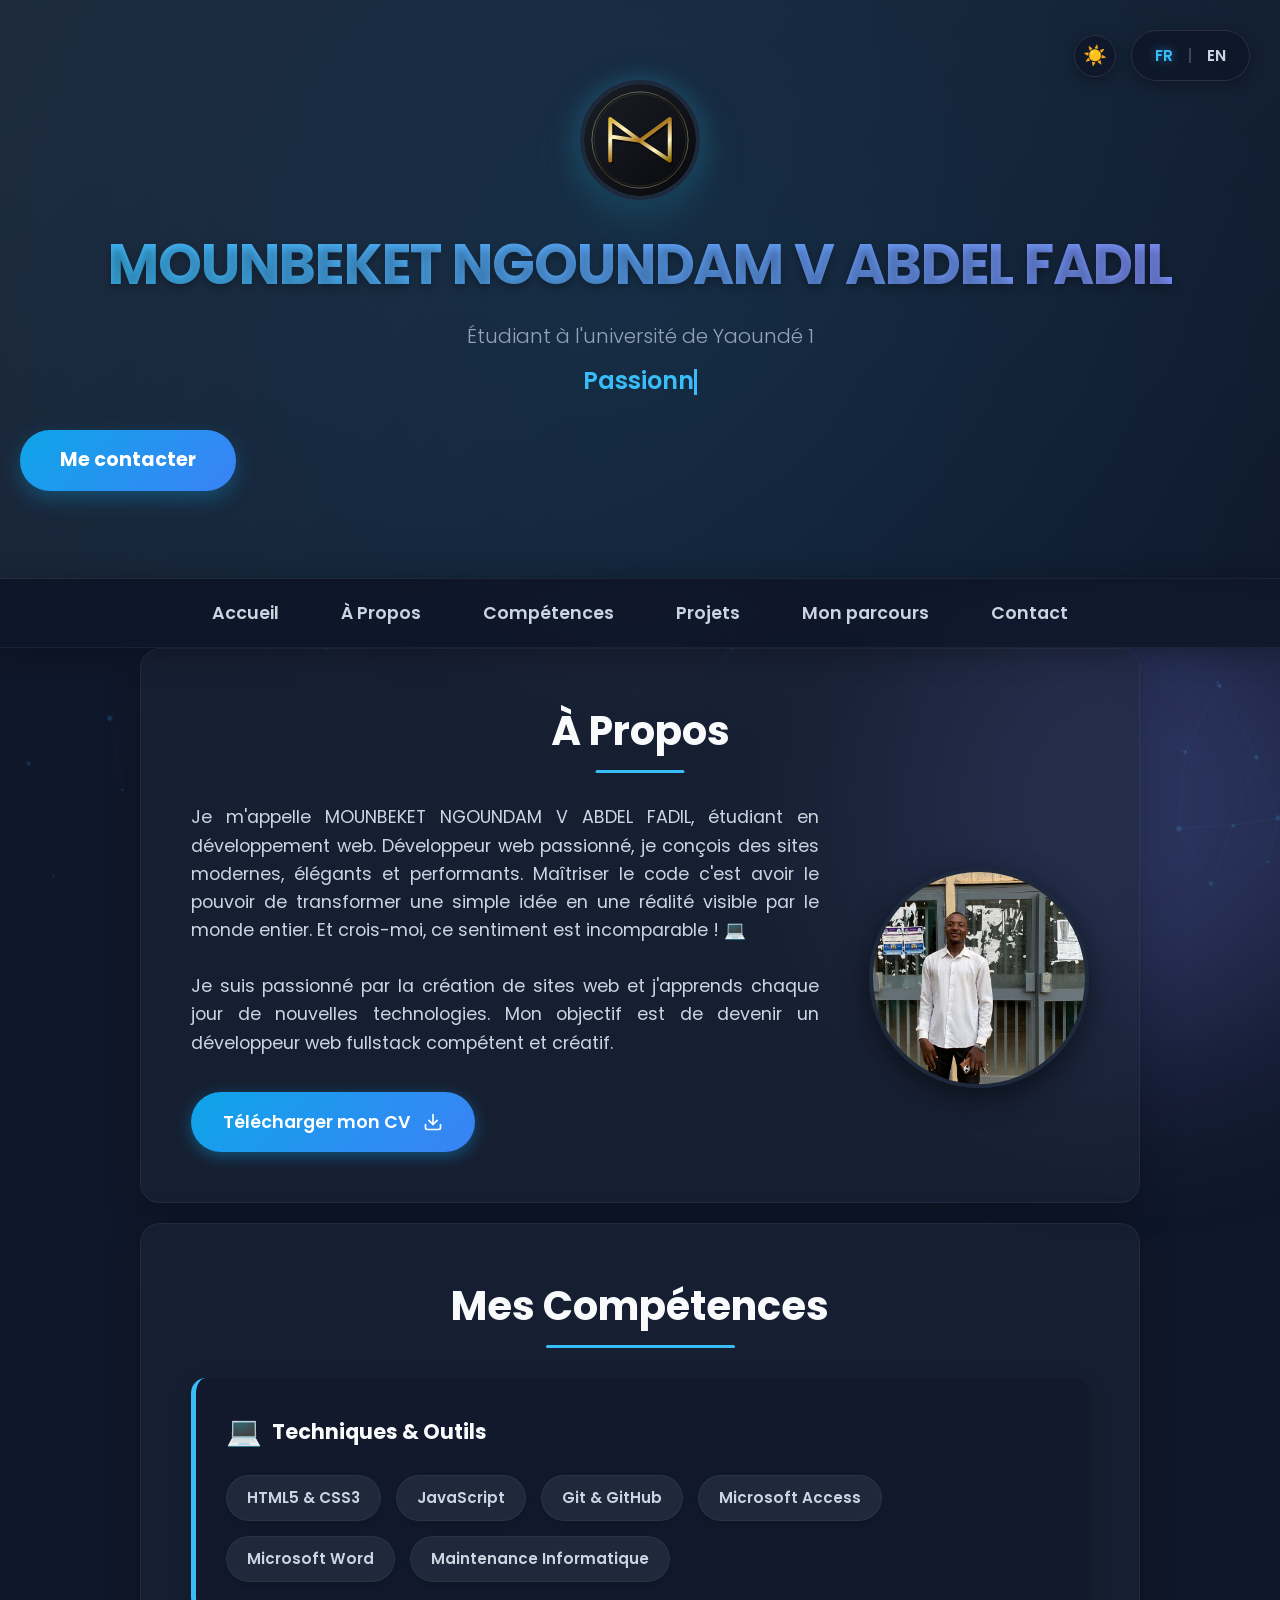
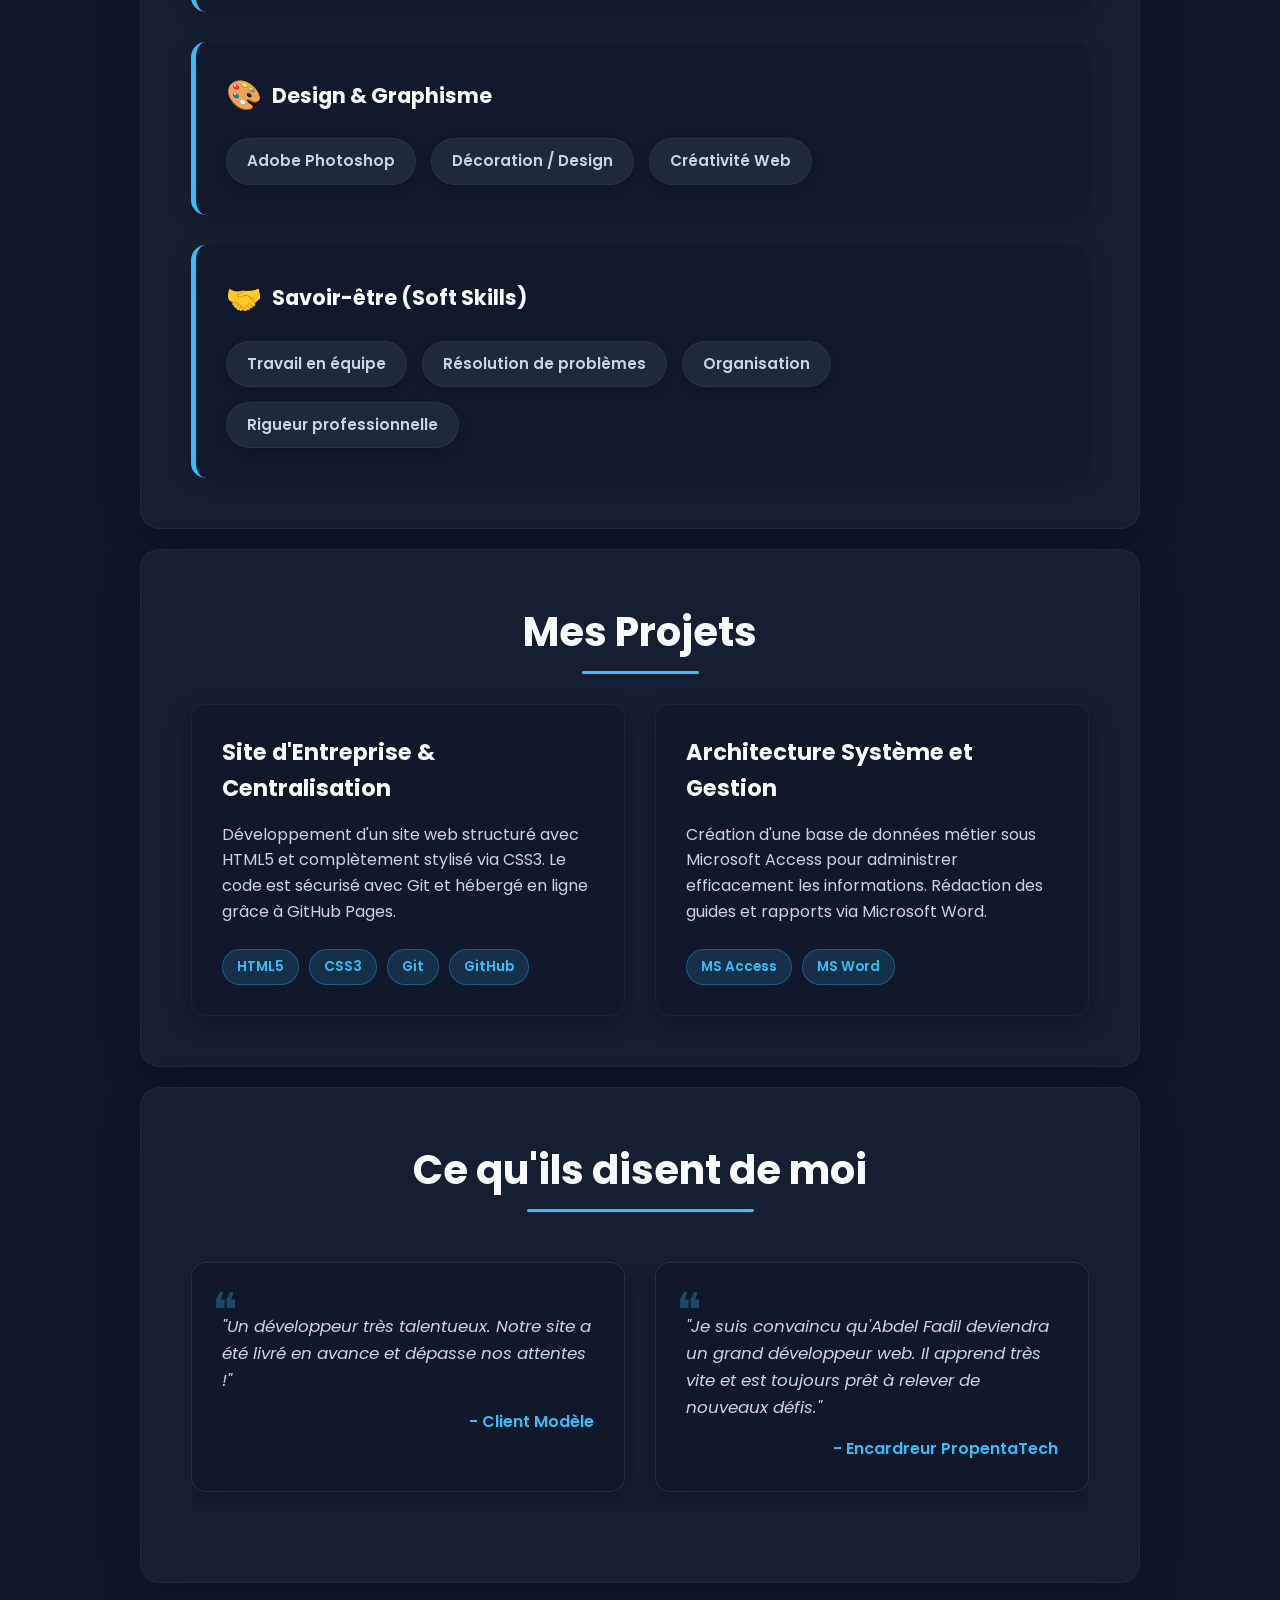
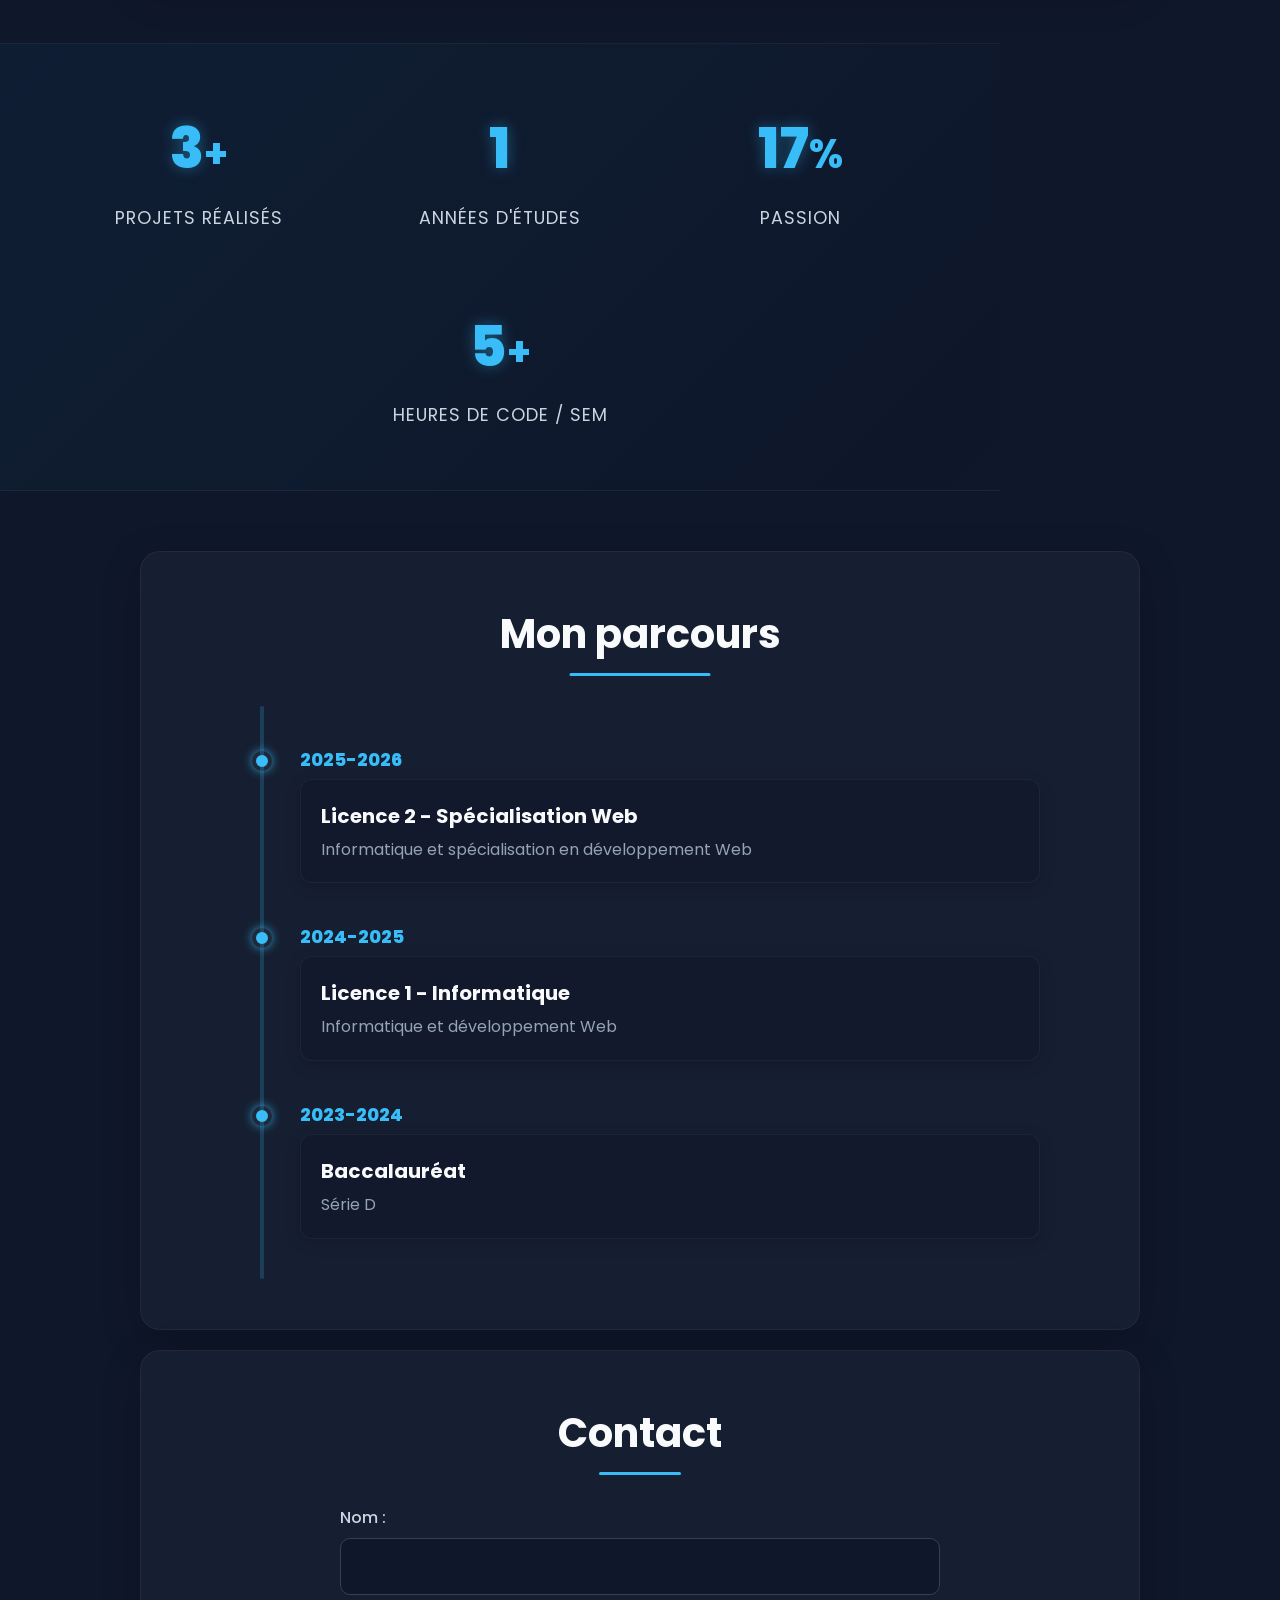
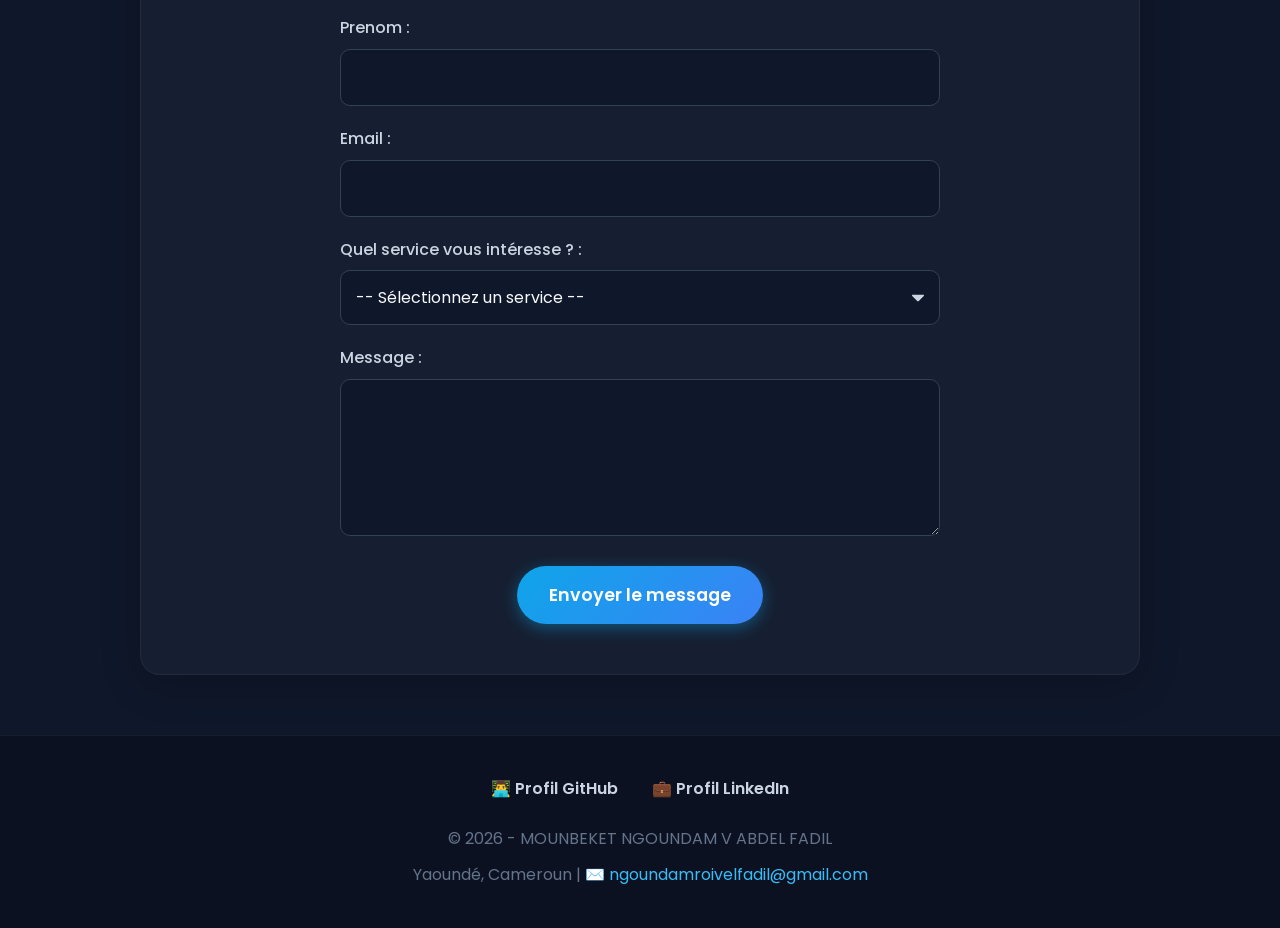
==== commit 449faef0: "Mise a jour" ====
--- a/index.html
+++ b/index.html
@@ -255,6 +255,8 @@
             <section id="contact" class="card-section fade-in">
                 <h2 data-i18n="contact-title">Contact</h2>
                 <form action="https://formspree.io/ngoundamroivelfadil@gmail.com" method="post" id="contact-form" class="styled-form">
+                    <!-- Sujet de l'email pour Formspree -->
+                    <input type="hidden" name="_subject" value="Nouveau message de votre Portfolio">
                     <div class="form-group">
                         <label for="nom" data-i18n="lbl-nom">Nom :</label>
                         <input type="text" id="nom" name="nom" required>
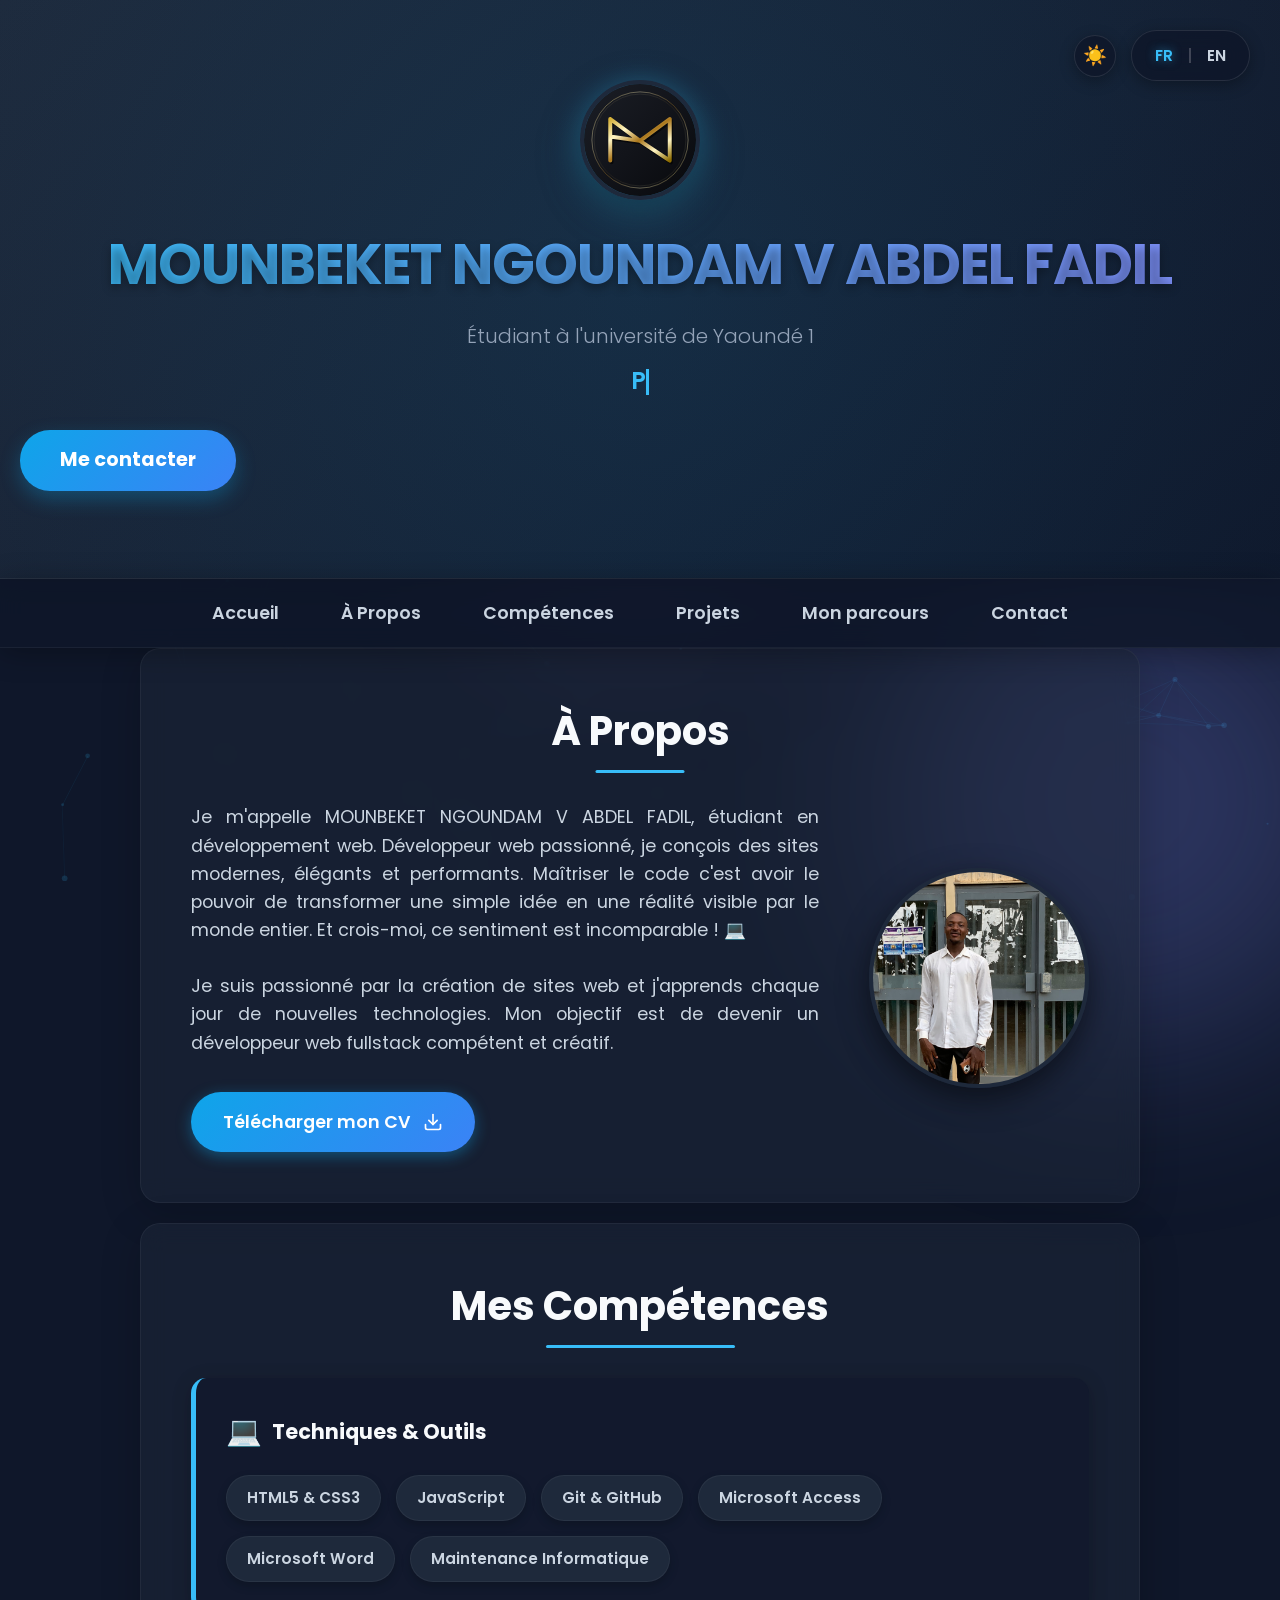
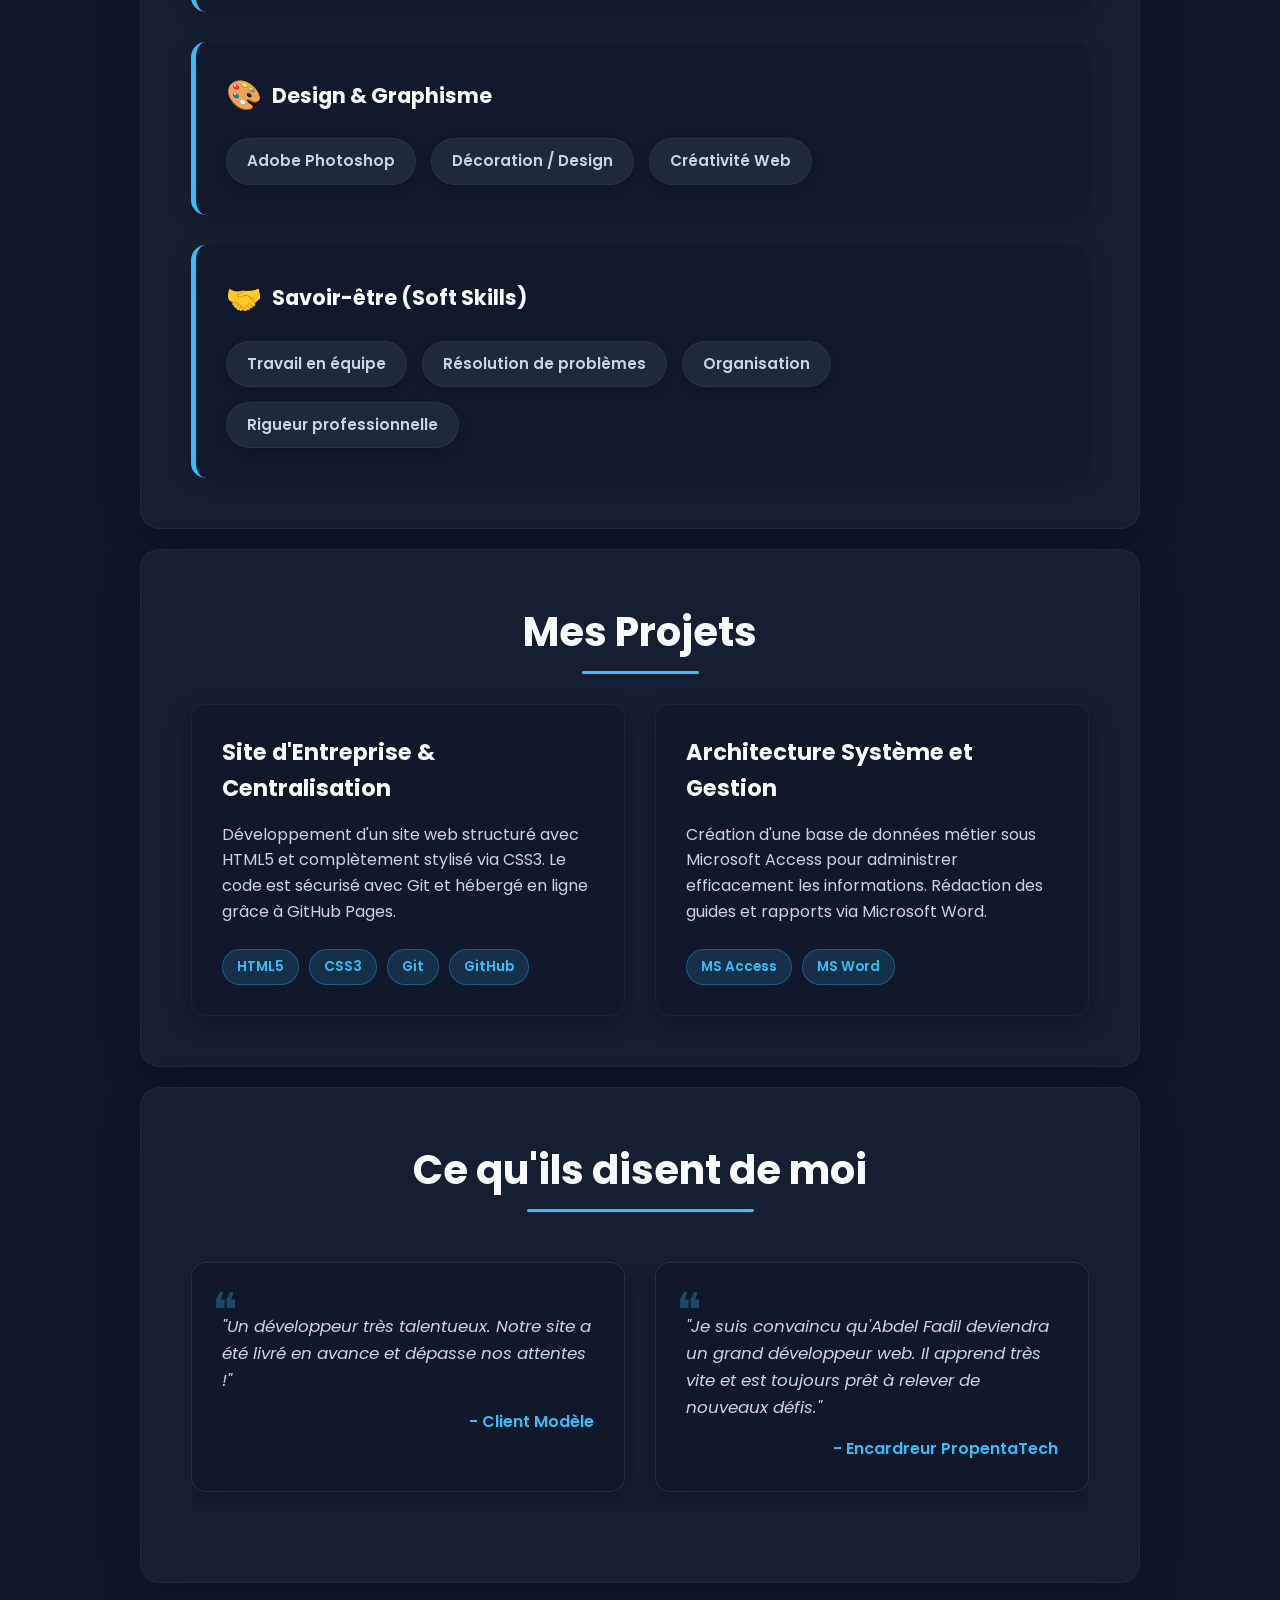
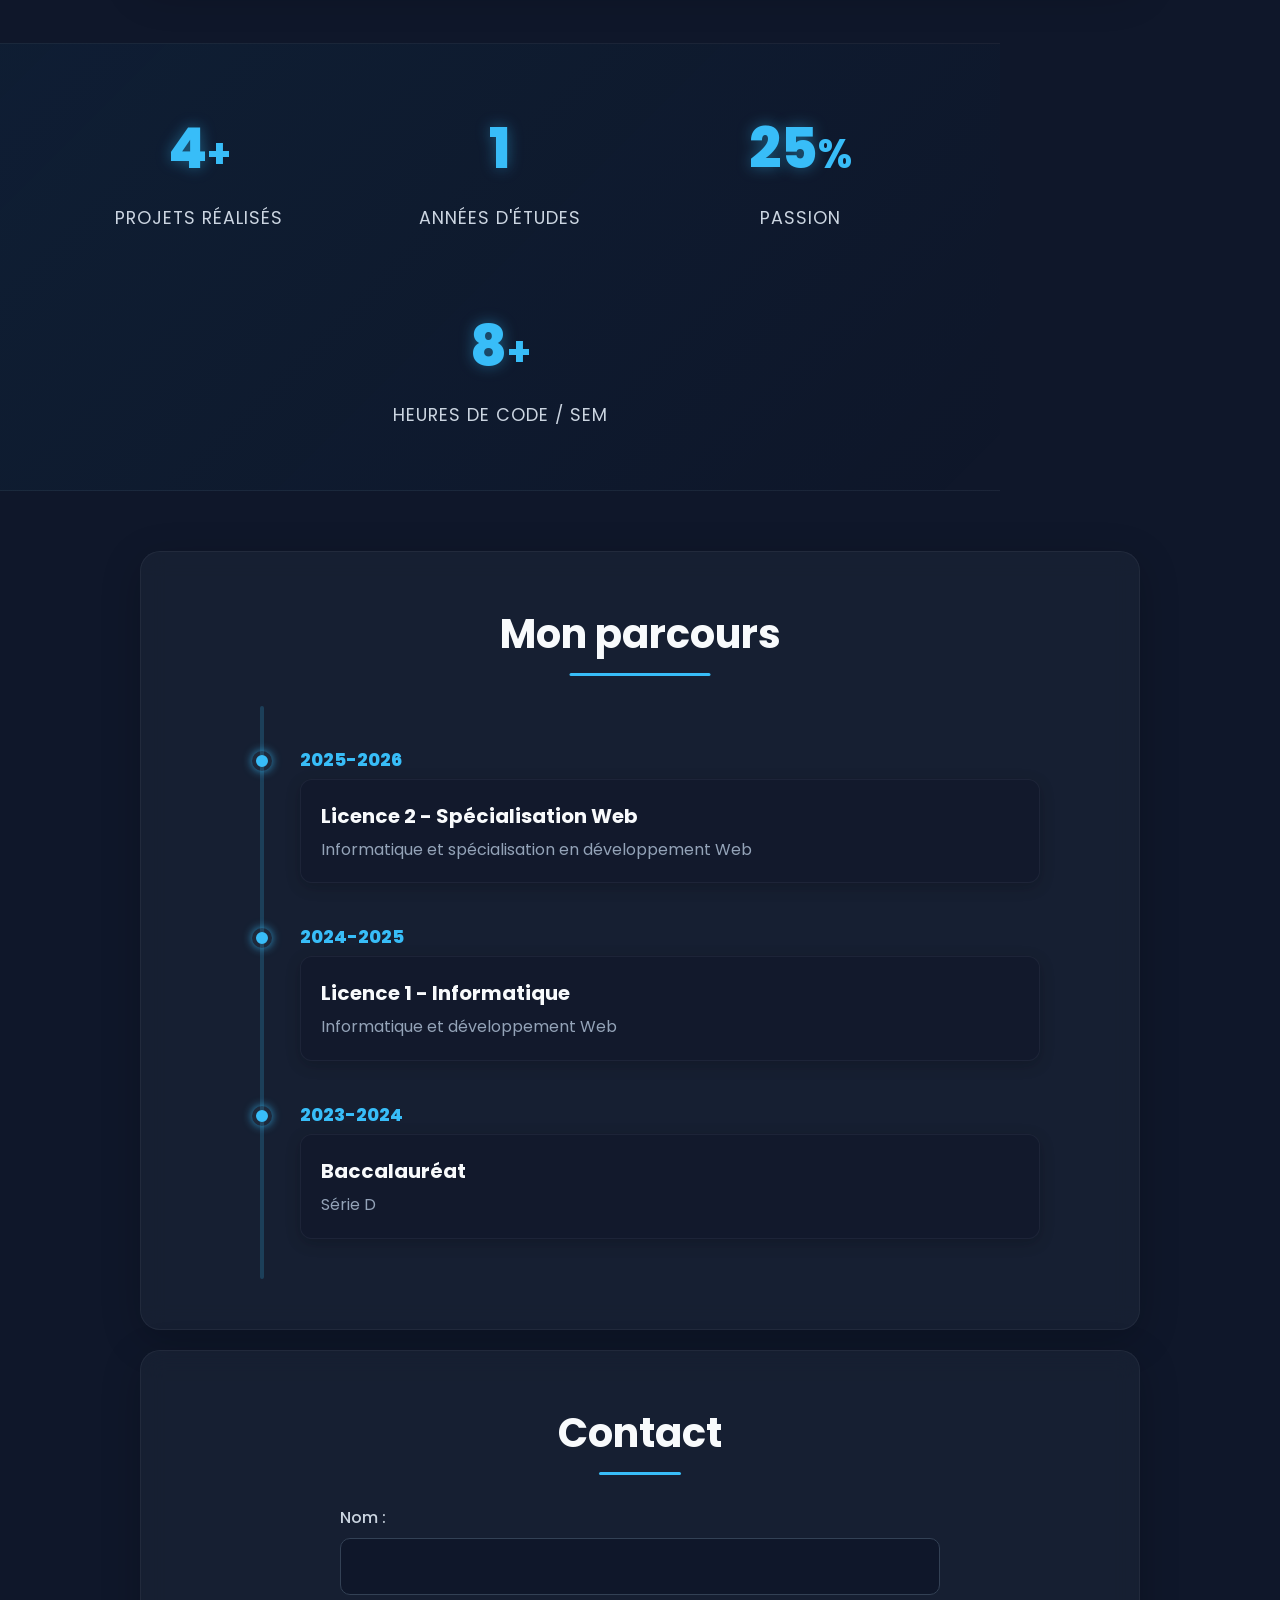
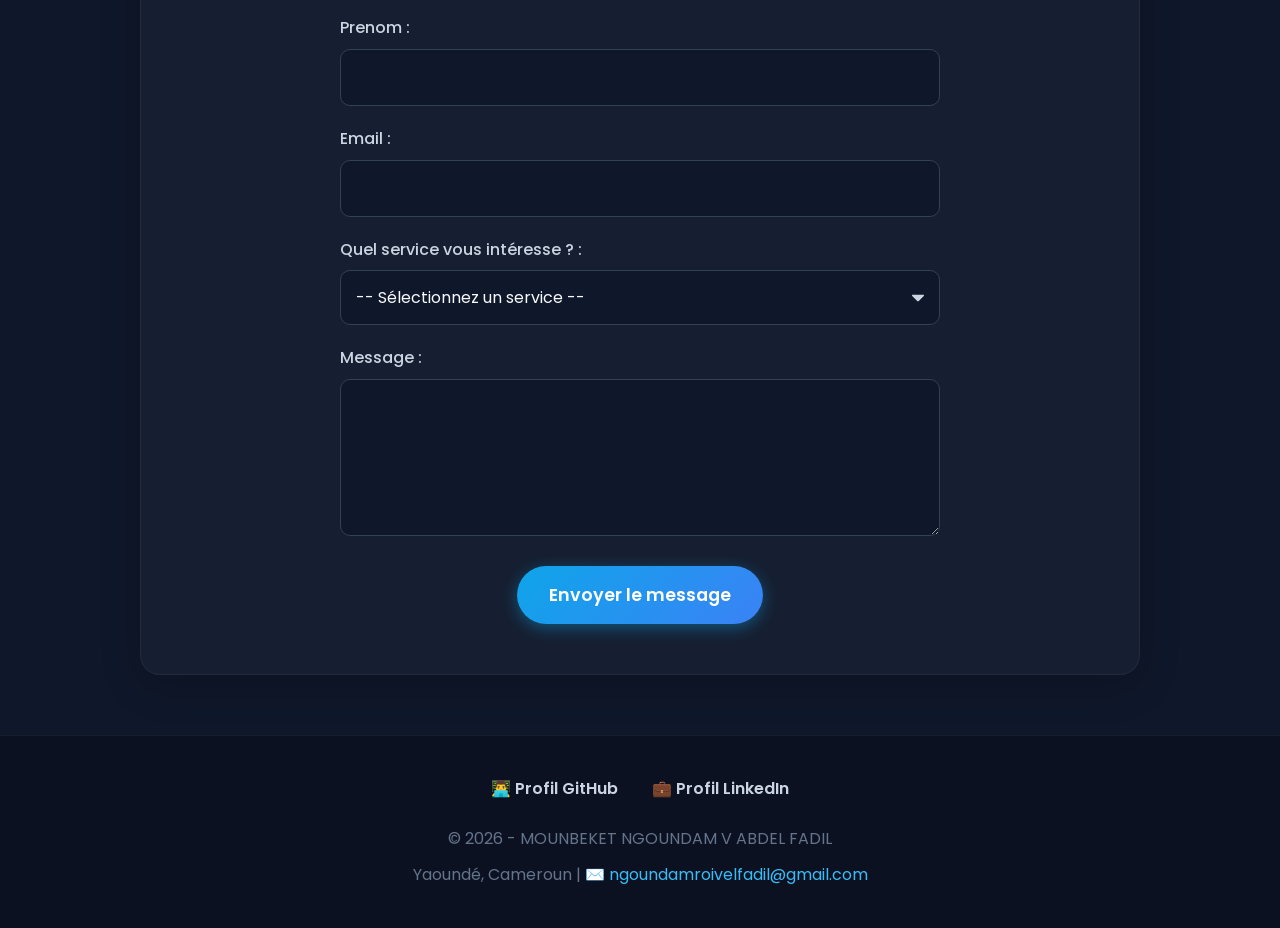
==== commit 9ad1fe95: "Mise a jour" ====
--- a/index.html
+++ b/index.html
@@ -254,9 +254,13 @@
             <!--Section Contact-->
             <section id="contact" class="card-section fade-in">
                 <h2 data-i18n="contact-title">Contact</h2>
-                <form action="https://formspree.io/ngoundamroivelfadil@gmail.com" method="post" id="contact-form" class="styled-form">
-                    <!-- Sujet de l'email pour Formspree -->
+                <form action="https://api.web3forms.com/submit" method="POST" id="contact-form" class="styled-form">
+                    <!-- Clé d'accès Web3Forms -->
+                    <input type="hidden" name="access_key" value="fbe6c4e7-ebdf-49c6-a501-6a2aa13b1e60">
+                    <!-- Sujet de l'email -->
                     <input type="hidden" name="_subject" value="Nouveau message de votre Portfolio">
+                    <!-- Optionnel : Redirection personnalisée en cas de problème (sinon AJAX gère) -->
+                    <input type="hidden" name="from_name" value="Votre Portfolio">
                     <div class="form-group">
                         <label for="nom" data-i18n="lbl-nom">Nom :</label>
                         <input type="text" id="nom" name="nom" required>
@@ -308,6 +312,6 @@
         </div>
 
         <!-- Ajout du script javascript -->
-        <script src="./js/script.js"></script>
+        <script src="js/script.js?v=1.1"></script>
     </body>
 </html>
